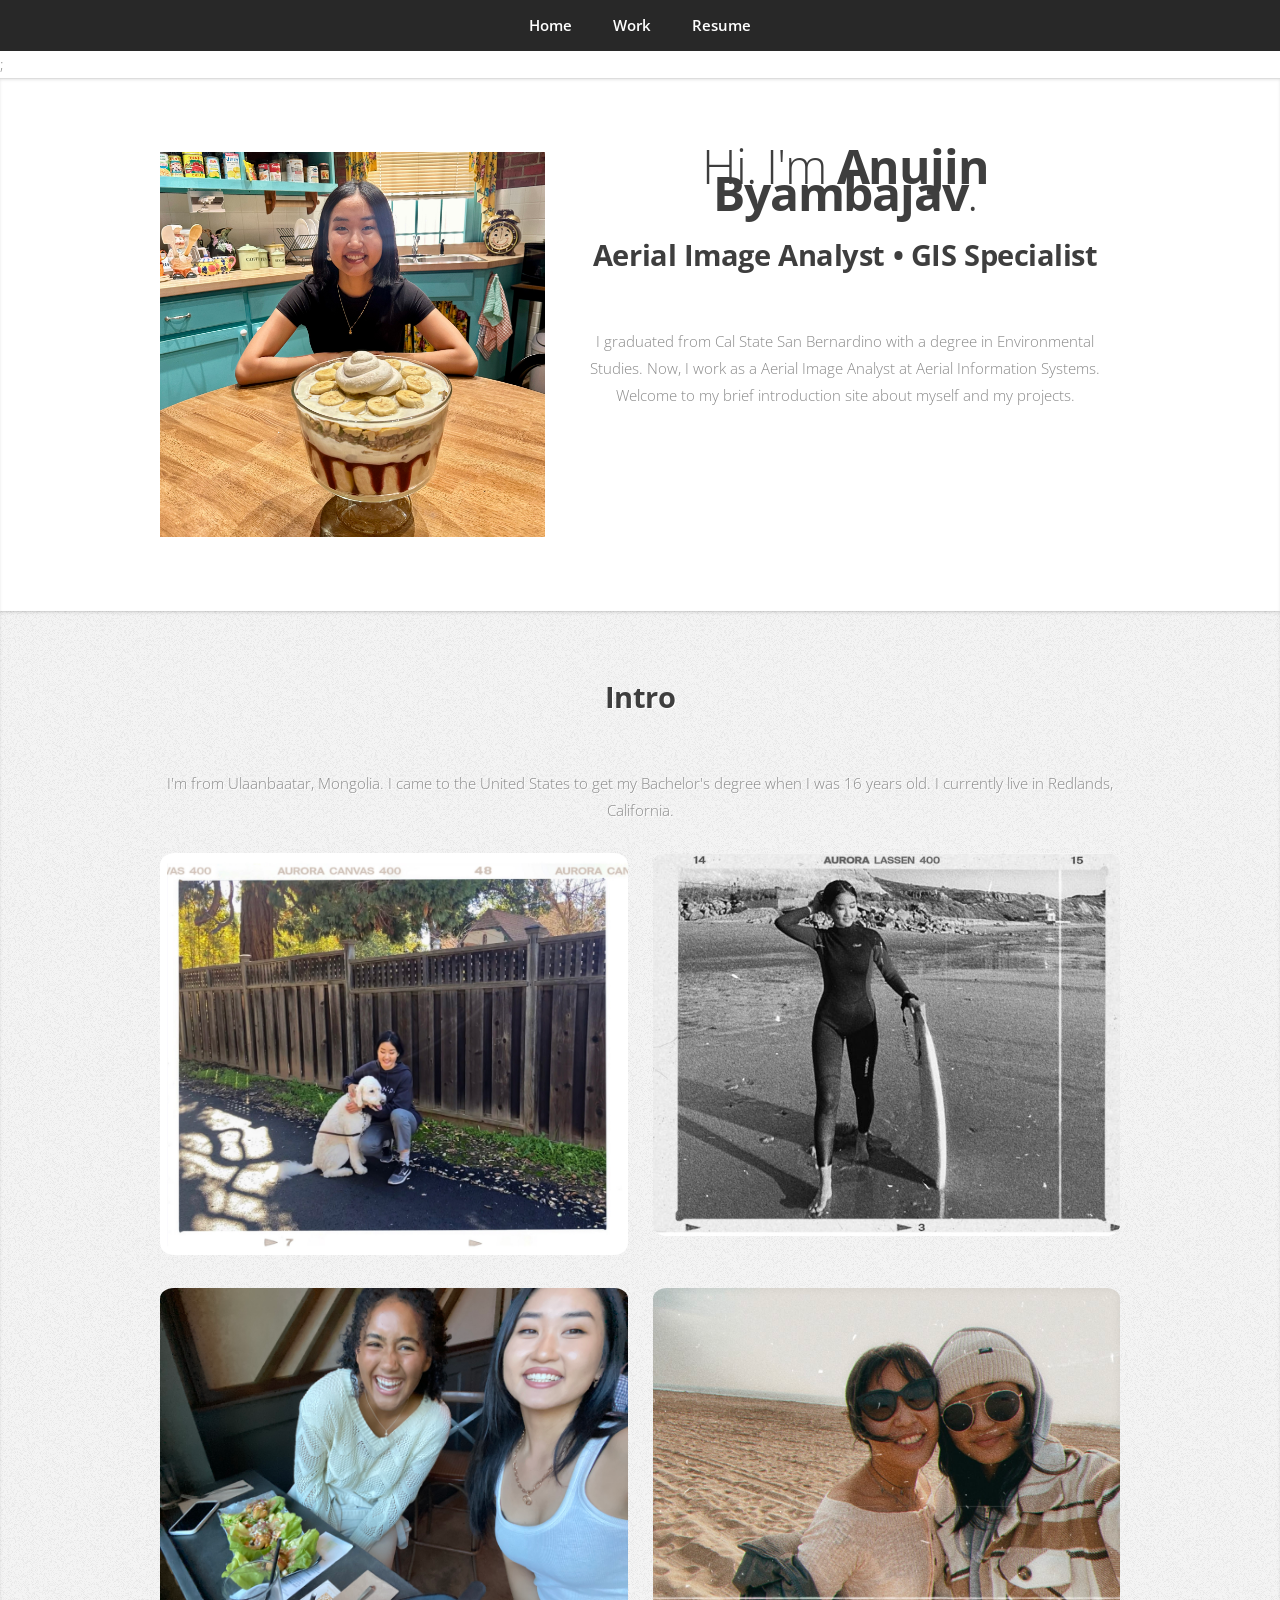
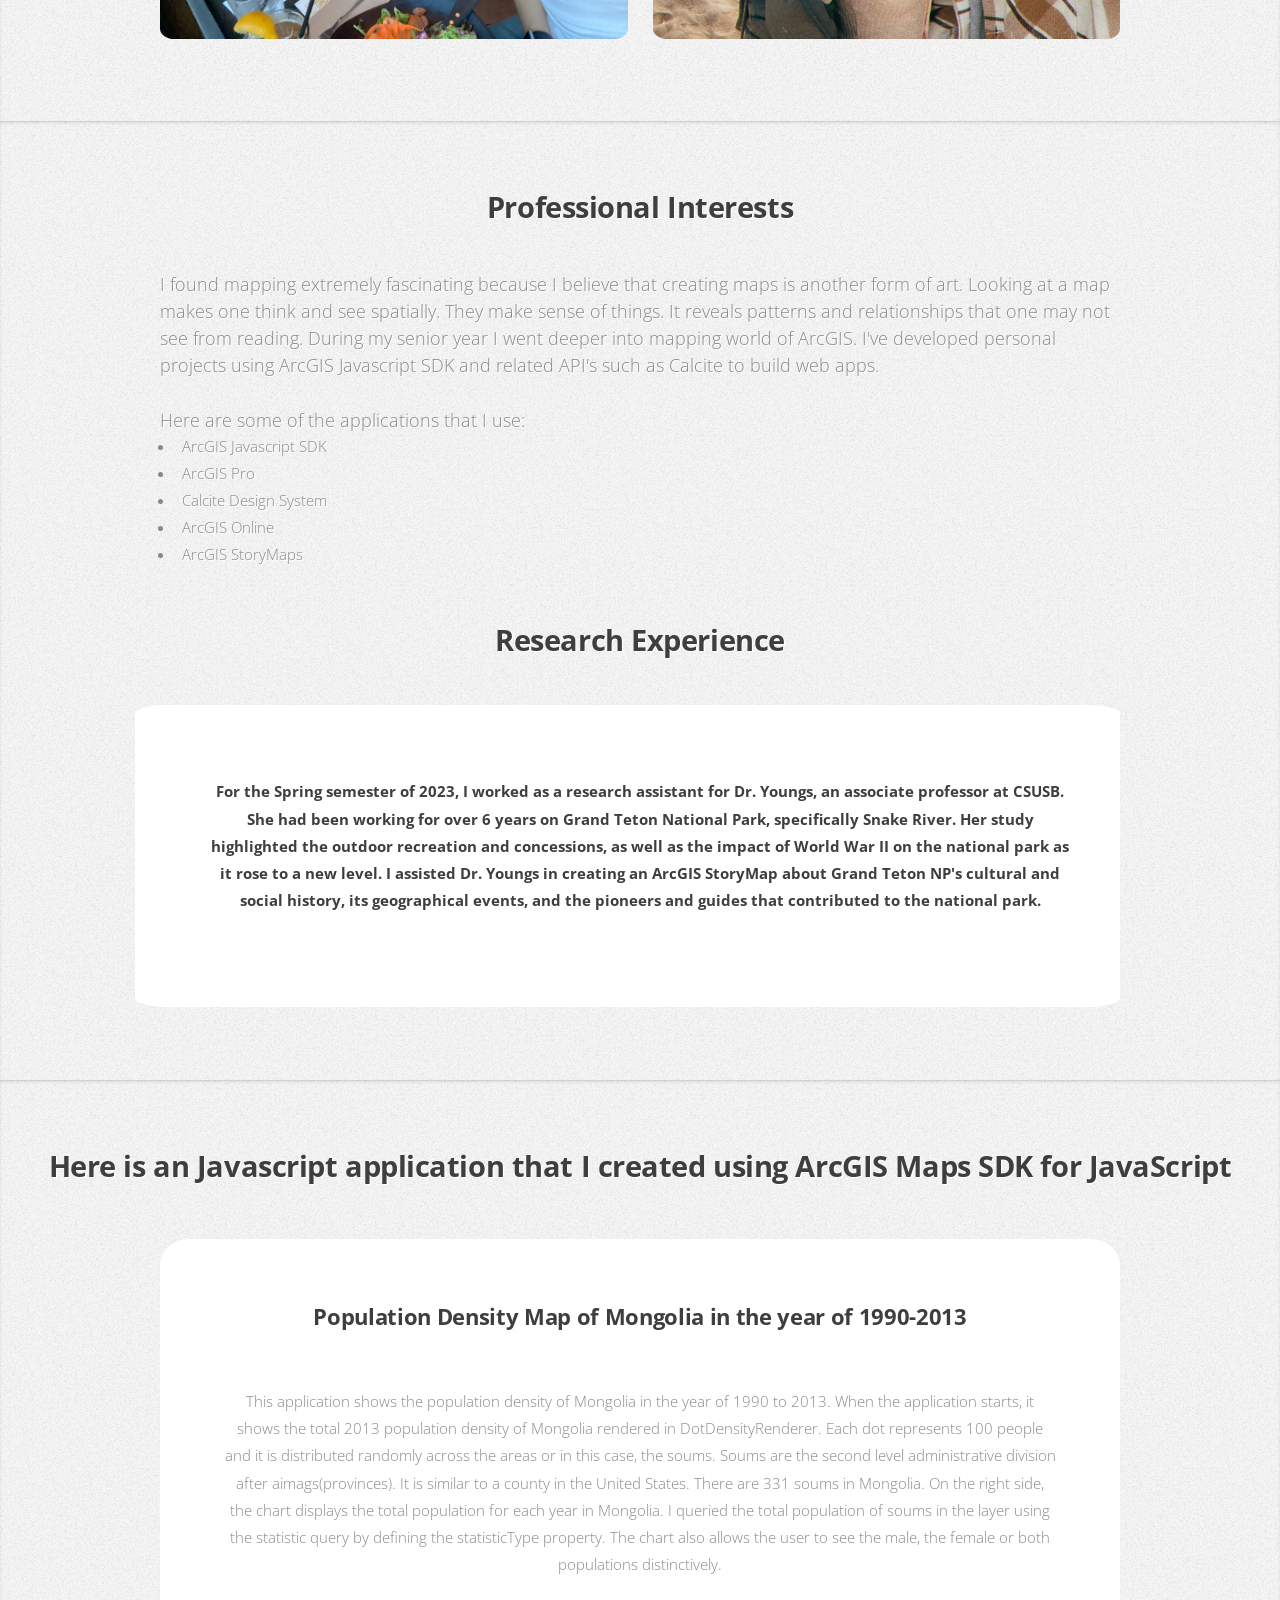
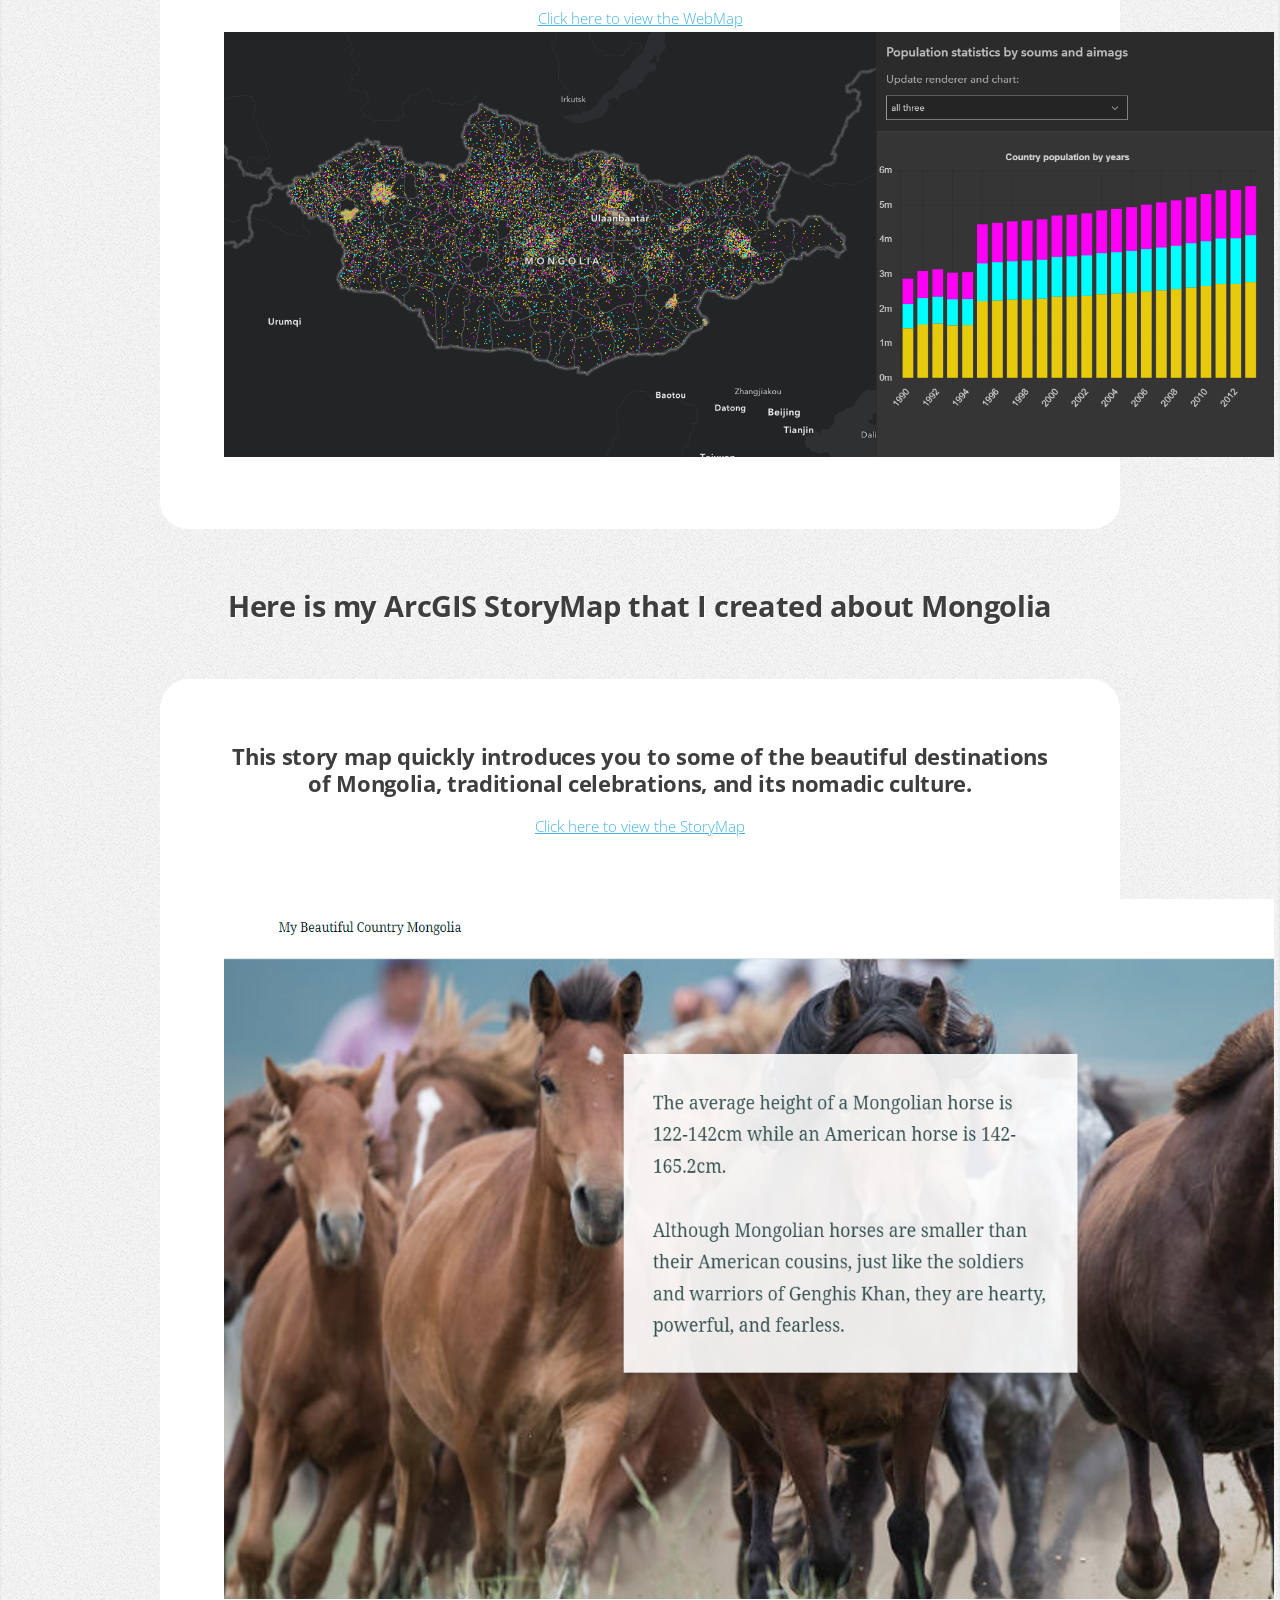
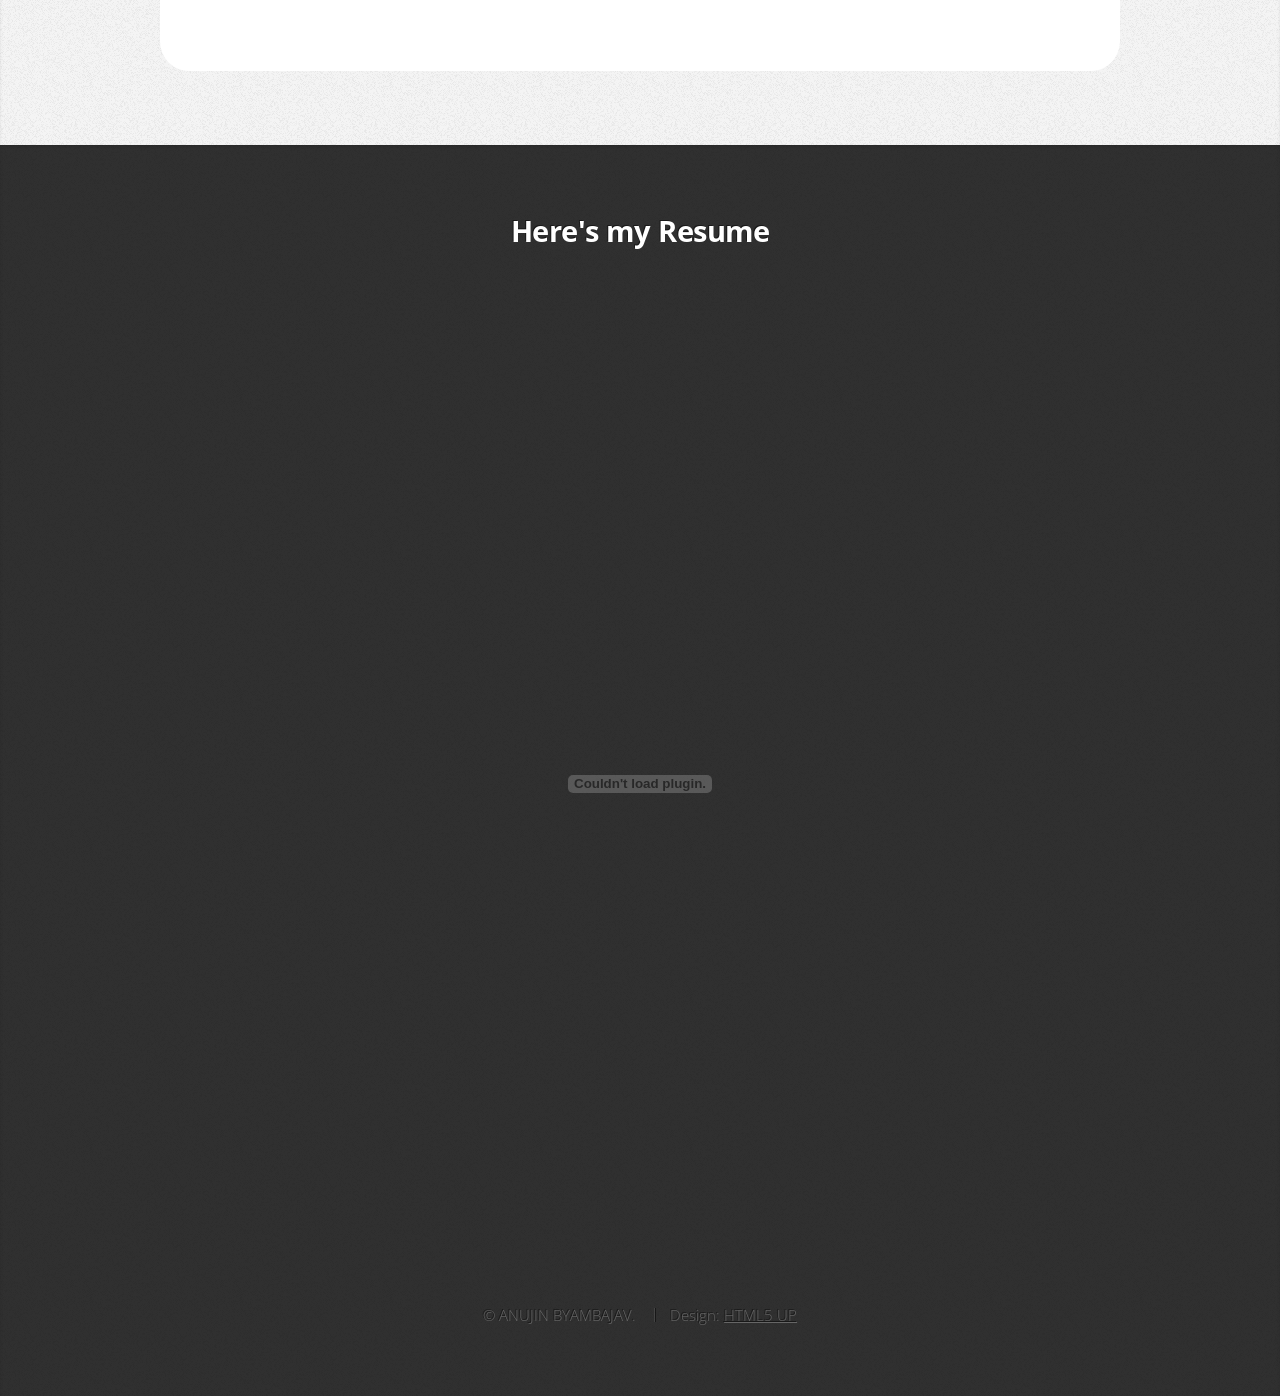
==== personal-page/index.html @ fc9f2162 "updated paragraph" ====
<!DOCTYPE html>
<!--
	Miniport by HTML5 UP
	html5up.net | @ajlkn
	Free for personal and commercial use under the CCA 3.0 license (html5up.net/license)
-->
<html>
  <head>
    <title>Anujin Byambajav</title>
    <meta charset="utf-8" />
    <meta
      name="viewport"
      content="width=device-width, initial-scale=1, user-scalable=no"
    />
    <link rel="stylesheet" href="assets/css/cssanimation.css" />
    ;
    <link rel="stylesheet" href="assets/css/main.css" />
  </head>
  <body class="is-preload">
    <!-- Nav -->
    <nav id="nav">
      <ul class="container">
        <li><a href="#home">Home</a></li>
        <li><a href="#work">Work</a></li>
        <li><a href="#resume">Resume</a></li>
      </ul>
    </nav>

    <!-- Home -->
    <article id="home" class="wrapper style1">
      <div class="container">
        <div class="row">
          <div class="col-4 col-5-large col-12-medium">
            <span class="image fit"
              ><img src="anu-images/anu.jpg" alt=""
            /></span>
          </div>
          <div class="col-8 col-7-large col-12-medium">
            <header>
              <h1>Hi. I'm <strong>Anujin Byambajav</strong>.</h1>
              <h2>Aerial Image Analyst • GIS Specialist</h2>
            </header>
            <p>
              I graduated from Cal State San Bernardino with a degree in Environmental Studies. 
              Now, I work as a Aerial Image Analyst at Aerial Information Systems. 
              Welcome to my brief introduction site about myself and my projects.
            </p>
            <!-- <a href="#about" class="button large scrolly"
              >Learn more about me</a
            > -->
          </div>
        </div>
      </div>
    </article>

    <article id="intro" class="wrapper style3">
      <div class="container">
        <header>
          <h2>Intro</h2>
        </header>
        <p>
          I'm from Ulaanbaatar, Mongolia. I came to the
          United States to get my Bachelor's degree when I was 16 years old. I
          currently live in Redlands, California.
        </p>
        <div class="row">
          <div class="col-6 col-12-medium col-12-small">
            <img class="intro-images" src="anu-images/image5.JPG" alt="" />
          </div>
          <div class="col-6 col-12-medium col-12-small">
            <img class="intro-images" src="anu-images/image4.JPG" alt="" />
          </div>
          <div class="col-6 col-12-medium col-12-small">
            <img class="intro-images" src="anu-images/image3.jpg" alt="" />
          </div>
          <div class="col-6 col-12-medium col-12-small">
            <img class="intro-images" src="anu-images/image6.JPG" alt="" />
          </div>
        </div>
      </div>
    </article>

    <article id="professional" class="wrapper style3">
      <div class="container">
        <header>
          <h2>Professional Interests</h2>
          <br />
          <p class="leftalign">
            I found mapping extremely fascinating because I believe that
            creating maps is another form of art. Looking at a map makes one
            think and see spatially. They make sense of things. It reveals
            patterns and relationships that one may not see from reading. During
            my senior year I went deeper into mapping world of ArcGIS. I've
            developed personal projects using ArcGIS Javascript SDK and related
            API's such as Calcite to build web apps.
          </p>
          <br />
          <p class="leftalign">Here are some of the applications that I use:</p>
          <ul class="leftalign">
            <li>ArcGIS Javascript SDK</li>
            <li>ArcGIS Pro</li>
            <li>Calcite Design System</li>
            <li>ArcGIS Online</li>
            <li>ArcGIS StoryMaps</li>
          </ul>
        </header>
      </div>

      <div class="container smaller-container">
        <h2>Research Experience</h2>
        <br /><br />
        <div class="experience row">
          <h6 class="centered bottom-margin"> 
            
          For the Spring semester of 2023, I worked as a research assistant for Dr. Youngs, 
an associate professor at CSUSB. She had been working for over 6 years on Grand Teton National Park, 
specifically Snake River. Her study highlighted the outdoor recreation and concessions, 
as well as the impact of World War II on the national park as it rose to a new level. 
I assisted Dr. Youngs in creating an ArcGIS StoryMap about Grand Teton NP's cultural and social history, 
its geographical events, and the pioneers and guides that contributed to the national park.
          </h6>
          
        </div>
      </div>
    </article>

    <!-- Portfolio -->
    <article id="work" class="wrapper style3">
      <header>
        <h2>Here is an Javascript application that I created using ArcGIS Maps SDK for JavaScript</h2>
      </header>
      <div class="container experience bottom-margin">
          <h3>Population Density Map of Mongolia in the year of 1990-2013</h3>
        <div class="row">
          <div class="col-12">
            <p class="centered bottom-margin"></p>
            This application shows the population density of Mongolia in the year of 1990 to 2013. 
            When the application starts, it shows the total 2013 population density of Mongolia rendered in DotDensityRenderer.
            Each dot represents 100 people and it is distributed randomly across the areas or in this case, the soums. Soums are 
            the second level administrative division after aimags(provinces). It is similar to a county in the United States.  
            There are 331 soums in Mongolia. On the right side, the chart displays the total population for each year in Mongolia. 
            I queried the total population of soums in the layer using the statistic query by defining the statisticType property.
            The chart also allows the user to see the male, the female or both populations distinctively. 
            <br></br>
            <A HREF="https://anujin-byambajav.github.io/live-apps/arcgis-js-api-apps/mongolia-population/index.html">
              Click here to view the WebMap</A>
            <a href="https://anujin-byambajav.github.io/live-apps/arcgis-js-api-apps/mongolia-population/index.html">
              <img src="anu-images/webmap.png" style="width:1050px; height:auto;"></a>
          </div>
        </div>
      </div>
      <header>
        <h2>Here is my ArcGIS StoryMap that I created about Mongolia</h2>
      </header>
      <div class="container experience bottom-margin">
        <header>
          <h3>This story map quickly introduces you to some of the beautiful destinations of Mongolia,
            traditional celebrations, and its nomadic culture. 
          </h3>
          <A HREF="https://storymaps.arcgis.com/stories/eb028c0ec662409aae98a8e57da057ee">
            Click here to view the StoryMap</A>
        </header>
        <a href="https://storymaps.arcgis.com/stories/eb028c0ec662409aae98a8e57da057ee"><img src="anu-images/storymap.png" style="width:1050px;height:700px;"></a>
        </div>
      </div>
    </article>

    <!-- Contact -->
    <article id="resume" class="wrapper style4">
      <div class="container medium">
        <header>
          <h2>Here's my Resume</h2>
        </header>
        <div class="row">
          <div class="col-12">
            <div id="resumeDocument">
              <script src="assets/js/pdfobject.js"></script>
              <script>
                PDFObject.embed("assets/resume.pdf", "#resumeDocument");
              </script>
            </div>
            <a href="assets/resume.pdf" type="application/pdf"></a>
          </div>

        </div>
        <footer>
          <ul id="copyright">
            <li>&copy; ANUJIN BYAMBAJAV.</li>
            <li>Design: <a href="http://html5up.net">HTML5 UP</a></li>
          </ul>
        </footer>
      </div>
    </article>

    <!-- Scripts -->
    <script type="text/javascript" src="assets/js/scrolly.js"></script>
    <script src="assets/js/jquery.min.js"></script>
    <script src="assets/js/jquery.scrolly.min.js"></script>
    <script src="assets/js/browser.min.js"></script>
    <script src="assets/js/breakpoints.min.js"></script>
    <script src="assets/js/util.js"></script>
    <script src="assets/js/main.js"></script>
  </body>
</html>
---- personal-page/assets/css/cssanimation.css ----
/**
 * cssanimation.css
 * Current Version: 1.0.3
 * https://www.cssanimatio.io
 * Created and maintained by: Pavel
 * Find me at: https://www.linkedin.com/in/yesiamrocks/
 * Email: hello@cssanimation.io
 * Github: https://github.com/yesiamrocks/cssanimation.io
 * Title: A CSS Animation Library for Developers and Ninjas
 * Copyright (c) 2017 Pavel
 * License: cssanimation.io is licensed under the MIT license
 **/
.cssanimation, .cssanimation span {
    animation-duration: 1s;
    animation-fill-mode: both;
}

.cssanimation span { display: inline-block }
.infinite { animation-iteration-count: infinite !important }

/*************************************************************
Striking
**************************************************************/
.hu__hu__ { animation: hu__hu__ infinite 2s ease-in-out }
@keyframes hu__hu__ {
    50% { transform: translateY(30px) }
}

.leSnake span { animation: leSnake 1.5s ease-in-out; animation-iteration-count: infinite }
@keyframes leSnake {
    from, to { transform: translateY(0px) }
    50% { transform: translateY(30px) }
}

.lePeek span { animation-name: lePeek }
@keyframes lePeek {
    25% {  transform: rotateX(30deg) translateY(10px) rotate(-13deg); }
    50% { transform: translateY(-22px) rotate(3deg) scale(1.1);  }
}

.effect3d { animation-name: effect3d }
@keyframes effect3d {
    to {
        text-shadow: 0 1px 0 #ccc, 0 2px 0 #c9c9c9, 0 3px 0 #bbb, 0 4px 0 #b9b9b9, 0 5px 0 #aaa, 0 6px 1px rgba(0, 0, 0, .1), 0 0 5px rgba(0, 0, 0, .1), 0 1px 3px rgba(0, 0, 0, .3), 0 3px 5px rgba(0, 0, 0, .2), 0 5px 10px rgba(0, 0, 0, .25), 0 10px 10px rgba(0, 0, 0, .2), 0 20px 20px rgba(0, 0, 0, .15)
    }
}

.leRainDrop span { animation-name: leRainDrop; animation-iteration-count: infinite; }
@keyframes leRainDrop {
    0%, 25%, 55%, 75%, 87%, 97%, 100% { transform: scaleX(1.0) }
    26%, 56%, 76% { transform: scaleX(1.3) scaleY(0.8) }
    31%, 61%, 81% { transform: scaleX(0.8) scaleY(1.2) }
    76%, 88% { transform: scaleX(1.2) }
    98% { transform: scaleX(1.1) }
}

.pepe { animation-name: pepe; animation-iteration-count: infinite }
@keyframes pepe {
    from, 33%, 66%, to { transform: rotate(4deg) }
    16%, 50%, 83% { transform: rotate(-4deg) }
}

.leWaterWave span { animation: leWaterWave .2s linear infinite }
@keyframes leWaterWave {
    50% { transform: skewY(1deg) skewX(-1deg) scale(1.06) }
}

.lightning { animation-name: lightning }
@keyframes lightning {
    from, 50%, to { opacity: 1 }
    25%, 75% { opacity: 0 }
}

.leJoltZoom span { animation-name: leJoltZoom }
@keyframes leJoltZoom {
    10% { font-size: 140% }
    40% { font-size: 80% }
    100% { font-size: 100% }
}

.typing {
    width: 473px;
    overflow: hidden;
    white-space: nowrap;
    border-right: 2px solid #7E2EA0;
    animation: typing 2s steps(12, end), cursor .2s steps(12, end) infinite;
}
@keyframes typing {
    from { width: 0 }
}
@keyframes cursor {
    50% { border-color: transparent }
}

.electricity { animation-name: electricity; animation-iteration-count: infinite }
@keyframes electricity {
    from, 37%, 67%, 85%, 93% { transform: translateY(30px) }
    4%, 64%, 88% { transform: translateY(10px) }
    8%, 24%, 32%, 44% { transform: translateY(5px) }
    12%, 52%, 60%, 20% { transform: translateY(10px) }
    16%, 40% { transform: translateY(5px) }
    28%, 56% { transform: translateY(10px) }
    48%, 72%, 80%, 96% { transform: translateY(30px) }
    76%, to { transform: translateY(40px) }
}

.wipe {
    width: 473px;
    overflow: hidden;
    margin: 0 auto;
    display: inline-flex;
    animation-name: wipe;
}
@keyframes wipe {
    to { width: 0 }
}

.open {
    width: 473px;
    margin: 0 auto;
    overflow: hidden;
    display: inline-flex;
    animation-name: open;
}
@keyframes open {
    from { width: 0 }
}

.leMagnify span { animation-name: leMagnify }
@keyframes leMagnify {
    50% {
        transform: scale(1.8);
        letter-spacing: 26px
    }
}

.leBeat span { animation-name: leBeat; }
@keyframes leBeat {
    14%, 42% { transform: scale(1.3) }
    28%, 70% { transform: scale(1) }
}

/*************************************************************
Letter Fade in
**************************************************************/
.leFadeIn span { animation-name: leFadeIn }
@keyframes leFadeIn {
    from { opacity: 0 }
    to { opacity: 1 }
}

.leFadeInLeft span { animation-name: leFadeInLeft }
@keyframes leFadeInLeft {
    from {
        opacity: 0;
        transform: translateX(-60px);
    }
    to { opacity: 1 }
}

.leFadeInRight span { animation-name: leFadeInRight }
@keyframes leFadeInRight {
    from {
        opacity: 0;
        transform: translateX(60px);
    }
    to { opacity: 1 }
}

.leFadeInTop span { animation-name: leFadeInTop }
@keyframes leFadeInTop {
    from {
        opacity: 0;
        transform: translateY(-100%);
    }
    to { opacity: 1 }
}

.leFadeInBottom span { animation-name: leFadeInBottom }
@keyframes leFadeInBottom {
    from {
        opacity: 0;
        transform: translateY(100%);
    }
    to { opacity: 1 }
}

/************************************************************
Letter Fade Out
*************************************************************/
.leFadeOut span { animation-name: leFadeOut }
@keyframes leFadeOut {
    to { opacity: 0 }
}

.leFadeOutLeft span { animation-name: leFadeOutLeft }
@keyframes leFadeOutLeft {
    from { opacity: 1 }
    to {
        opacity: 0;
        transform: translateX(-60px);
    }
}

.leFadeOutRight span { animation-name: leFadeOutRight }
@keyframes leFadeOutRight {
    from { opacity: 1 }
    to {
        opacity: 0;
        transform: translateX(60px);
    }
}

.leFadeOutTop span { animation-name: leFadeOutTop }
@keyframes leFadeOutTop {
    from { opacity: 1 }
    to {
        opacity: 0;
        transform: translateY(-100%);
    }
}

.leFadeOutBottom span { animation-name: leFadeOutBottom }
@keyframes leFadeOutBottom {
    from { opacity: 1 }
    to {
        opacity: 0;
        transform: translateY(100%);
    }
}

/*************************************************************
Moving Back
**************************************************************/
.leMovingBackFromRight span { animation-name: leMovingBackFromRight; transform-origin: bottom }
@keyframes leMovingBackFromRight {
    40% { transform: rotate(45deg) }
    100% {
        transform: rotate(0deg);
        animation-timing-function: cubic-bezier(0,.9,.7,1.45)
    }
}

.leMovingBackFromLeft span { animation-name: leMovingBackFromLeft; transform-origin: bottom }
@keyframes leMovingBackFromLeft {
    40% { transform: rotate(-45deg) }
    100% {
        transform: rotate(0deg);
        animation-timing-function: cubic-bezier(0,.9,.7,1.45)
    }
}

/*************************************************************
Kick out
**************************************************************/
.leKickOutBehind span { animation-name: leKickOutFront; transform-origin: top }
@keyframes leKickOutFront {
    40% { transform: rotate(45deg) }
    100% {
        transform: rotate(0deg);
        animation-timing-function: cubic-bezier(0,.9,.7,1.45)
    }
}

.leKickOutFront span { animation-name: leKickOutBehind; transform-origin: top }
@keyframes leKickOutBehind {
    40% { transform: rotate(-45deg) }
    100% {
        transform: rotate(0deg);
        animation-timing-function: cubic-bezier(0,.9,.7,1.45)
    }
}

/************************************************************
Letter Skate
*************************************************************/
.leSkateX span { animation-name: leScaleX; animation-iteration-count: infinite }
@keyframes leScaleX {
    50% { transform: scaleX(0.4) }
}

.leSkateY span { animation-name: leSkateY; animation-iteration-count: infinite }
@keyframes leSkateY {
    50% { transform: scaleY(0.4) }
}

.leSkateXY span { animation-name: leSkateXY; animation-iteration-count: infinite; animation-duration: 1.5s; }
@keyframes leSkateXY {
    25% { transform: scale3d(1, 0.4, 0) }
    50% { transform: scale3d(0.4, 0.4, 1) }
    75% { transform: scale3d(0.4, 1, 1) }
}

/************************************************************
Letter Scale
*************************************************************/
.leScaleXIn span { animation-name: leScaleXIn }
@keyframes leScaleXIn {
    from {
        transform: perspective(400px) rotateX(90deg);
        opacity: 0;
    }
    50% { opacity: 1 }
}

.leScaleXOut span { animation-name: leScaleXOut }
@keyframes leScaleXOut {
    to {
        transform: perspective(400px) rotateX(90deg);
        opacity: 0;
    }
    from { opacity: 1 }
}

.leScaleYIn span { animation-name: leScaleYIn }
@keyframes leScaleYIn {
    from {
        transform: perspective(400px) rotateY(90deg);
        opacity: 0;
    }
    50% { opacity: 1 }
}

.leScaleYOut span { animation-name: leScaleYOut }
@keyframes leScaleYOut {
    to {
        transform: perspective(400px) rotateY(90deg);
        opacity: 0;
    }
    from { opacity: 1 }
}

/*************************************************************
Letter Jump
**************************************************************/
.leJump span { animation-name: leJump; animation-iteration-count: infinite }
@keyframes leJump {
    to { transform: translateY(-20px) }
}

/*************************************************************
Letter Fly
**************************************************************/
.leAboundTop span { animation-name: leAboundTop }
@keyframes leAboundTop {
    50% {
        transform: translateY(-100px);
        animation-timing-function: ease-in;
    }
}

.leAboundBottom span { animation-name: leAboundBottom }
@keyframes leAboundBottom {
    50% {
        transform: translateY(100px);
        animation-timing-function: ease-in;
    }
}

.leAboundLeft span { animation-name: leAboundLeft }
@keyframes leAboundLeft {
    50% {
        transform: translateX(-100px);
        animation-timing-function: ease-in
    }
}

.leAboundRight span { animation-name: leAboundRight }
@keyframes leAboundRight {
    50% {
        transform: translateX(100px);
        animation-timing-function: ease-in
    }
}

/*************************************************************
Letter Fly In
**************************************************************/
.leFlyInTop span { animation-name: leFlyInTop }
@keyframes leFlyInTop {
    0% {
        transform: translate(0px, -80px);
        opacity: 0
    }
    50% {
        transform: translate(10px, 50px);
        animation-timing-function: ease-in-out
    }
}

.leFlyInLeft span { animation-name: leFlyInLeft; animation-timing-function: ease-in-out }
@keyframes leFlyInLeft {
    0% {
        transform: translate(-40px, 0px);
        opacity: 0;
    }
    50% { transform: translate(40px, 0px) }
}

.leFlyInRight span { animation-name: leFlyInRight; animation-timing-function: ease-in-out }
@keyframes leFlyInRight {
    0% {
        transform: translate(40px, 0px);
        opacity: 0;
    }
    50% { transform: translate(-40px, 0px) }
}

.leFlyInBottom span { animation-name: leFlyInBottom }
@keyframes leFlyInBottom {
    0% {
        transform: translate(0px, 80px);
        opacity: 0
    }
    50% {
        transform: translate(10px, -50px);
        animation-timing-function: ease-in-out
    }
}

/*************************************************************
Letter Fly Out
**************************************************************/
.leFlyOutTop span { animation-name: leFlyOutTop }
@keyframes leFlyOutTop {
    50% { transform: translate(0px, 50px) }
    to {
        transform: translate(0px, -100px);
        opacity: 0;
    }
}

.leFlyOutLeft span { animation-name: leFlyOutLeft; animation-timing-function: ease-in-out }
@keyframes leFlyOutLeft {
    50% { transform: translate(40px, 0px) }
    to {
        transform: translate(-100px, 0px);
        opacity: 0;
    }
}

.leFlyOutRight span { animation-name: leFlyOutRight; animation-timing-function: ease-in-out }
@keyframes leFlyOutRight {
    50% { transform: translate(-40px, 0px) }
    to {
        transform: translate(100px, 0px);
        opacity: 0;
    }
}

.leFlyOutBottom span { animation-name: leFlyOutBottom }
@keyframes leFlyOutBottom {
    50% { transform: translate(0px, -40px) }
    to {
        transform: translate(0px, 100px);
        opacity: 0;
    }
}

/*************************************************************
Letter Door Open & Close
**************************************************************/
.leDoorCloseLeft span { animation-name: leDoorCloseLeft }
@keyframes leDoorCloseLeft {
    from, to {
        transform: perspective(400px);
        transform-origin: left
    }
    from {
        transform: rotateY(90deg);
        opacity: 0;
    }
    to { opacity: 1 }
}

.leDoorOpenRight span { animation-name: leDoorOpenRight }
@keyframes leDoorOpenRight {
    from, to {
        transform: perspective(400px);
        transform-origin: left
    }
    to {
        transform: rotateY(90deg);
        opacity: 0
    }
}

.leDoorCloseRight span { animation-name: leDoorCloseRight }
@keyframes leDoorCloseRight {
    from, to {
        transform: perspective(400px);
        transform-origin: right
    }
    from {
        transform: rotateY(-90deg);
        opacity: 0
    }
    to { opacity: 1 }
}

.leDoorOpenLeft span { animation-name: leDoorOpenLeft }
@keyframes leDoorOpenLeft {
    from, to {
        transform: perspective(400px);
        transform-origin: right
    }
    to {
        transform: rotateY(-90deg);
        opacity: 0
    }
}

/*************************************************************
Letter Hang And Drop
**************************************************************/
.leHangAndDropLeft span { animation-name: leHangAndDropLeft }
@keyframes leHangAndDropLeft {
    from { transform-origin: left }
    50% {
        transform: rotate(100deg);
        transform-origin: left
    }
    60% {
        transform: rotate(90deg);
        transform-origin: left
    }
    to {
        transform: translateY(800px) rotate(70deg);
        transform-origin: left
    }
}

.leHangAndDropRight span { animation-name: leHangAndDropRight }
@keyframes leHangAndDropRight {
    from { transform-origin: right }
    50% {
        transform: rotate(-100deg);
        transform-origin: right;
    }
    60% {
        transform: rotate(-90deg);
        transform-origin: right;
    }
    to {
        transform: translateY(800px) rotate(-70deg);
        transform-origin: right;
    }
}

/*************************************************************
Letter Shake
**************************************************************/
.leRencontre span { animation: leRencontre .4s; animation-iteration-count: infinite }
@keyframes leRencontre {
    0%, 33%, 100% {
        transform-origin: bottom;
        animation-timing-function: cubic-bezier(.17,.67,.79,1.83)
    }
    33% { transform: translateY(-2px) rotate(-3deg) }
    66% { transform: translateY(2px) rotate(3deg) }
}

.lePulseShake span { animation-name: lePulseShake; animation-iteration-count: infinite }
@keyframes lePulseShake {
    90% { transform: scale(1) }
    92% { transform: scale(1.2) }
    96% { transform: scale(1, 1) }
    98% { transform: scale(1.1) }
}

.leHorizontalShake span { animation-name: leHorizontalShake; animation-iteration-count: infinite }
@keyframes leHorizontalShake {
    3%, 12%, 21%, 30%, 39%, 48%, 57%, 65%, 74%, 3%, 92% { transform: translateX(5px) }
    6%, 15%, 24%, 33%, 42%, 51%, 60%, 68%, 77%, 86%, 95% { transform: translateX(3px) }
    9%, 18%, 27%, 36%, 45%, 54%, 63%, 71%, 80%, 89%, 98% { transform: translateX(-5px) }
}

.leVerticalShake span { animation-name: leVerticalShake; animation-iteration-count: infinite }
@keyframes leVerticalShake {
    3%, 12%, 21%, 30%, 39%, 48%, 57%, 65%, 74%, 83%, 92% { transform: translateY(5px) }
    6%, 15%, 24%, 33%, 42%, 51%, 60%, 68%, 77%, 86%, 95% { transform: translateY(3px) }
    9%, 18%, 27%, 36%, 45%, 54%, 63%, 71%, 80%, 89%, 98% { transform: translateY(-5px) }
}

.leMadMax span { animation-name: leMadMax; animation-iteration-count: infinite }
@keyframes leMadMax {
    3%, 12%, 21%, 30%, 39%, 48%, 57%, 65%, 74%, 83%, 92% { transform: translateY(5px) scale(1.1) }
    6%, 15%, 24%, 33%, 42%, 51%, 60%, 68%, 77%, 86%, 95% { transform: translateY(3px) scale(.8) }
    9%, 18%, 27%, 36%, 45%, 54%, 63%, 71%, 80%, 89%, 98% { transform: translateY(-5px) scale(1.1) }
}

.leHorizontalTremble span { animation-name: leHorizontalTremble; animation-iteration-count: infinite }
@keyframes leHorizontalTremble {
    3%, 21%, 39%, 57%, 74%, 92% { transform: translateX(5px) }
    6%, 24%, 42%, 60%, 77%, 95% { transform: translateX(3px) }
    9%, 27%, 45%, 63%, 80%, 98% { transform: translateX(-5px) }
}

.leVerticalTremble span { animation-name: leVerticalTremble; animation-iteration-count: infinite }
@keyframes leVerticalTremble {
    3%, 21%, 39%, 57%, 74%, 92% { transform: translateY(5px) }
    6%, 24%, 42%, 60%, 77%, 95% { transform: translateY(3px) }
    9%, 27%, 45%, 63%, 80%, 98% { transform: translateY(-5px) }
}

.leCrazyCool span { animation-name: leCrazyCool; animation-iteration-count: infinite }
@keyframes leCrazyCool {
    3%, 21%, 39%, 57%, 74%, 92% { transform: translateY(5px) scale(1.1) }
    6%, 24%, 42%, 60%, 77%, 95% { transform: translateY(3px) scale(.8) }
    9%, 27%, 45%, 63%, 80%, 98% { transform: translateY(-5px) scale(1.1) }
}

.leVibration span { animation: leVibration .1s linear infinite }
@keyframes leVibration {
    50% { transform: skewY(1deg) skewX(-1deg) scale(1.06) }
}

/*************************************************************
Letter Push Release
**************************************************************/
.lePushReleaseFrom span { animation-name: lePushReleaseFrom }
@keyframes lePushReleaseFrom {
    from {
        transform: scale(3, 3);
        opacity: 0;
    }
    50% { transform: scale(.5, .5) }
}

.lePushReleaseFromLeft span { animation-name: lePushReleaseFromLeft }
@keyframes lePushReleaseFromLeft {
    from {
        transform: translateX(-100%);
        opacity: 0
    }
    30% { transform: translateX(100px) }
}

.lePushReleaseFromTop span { animation-name: lePushReleaseFromTop }
@keyframes lePushReleaseFromTop {
    from {
        transform: translateY(-100%);
        opacity: 0;
    }
    30% { transform: translateY(100px) }
}

.lePushReleaseFromBottom span { animation-name: lePushReleaseFromBottom }
@keyframes lePushReleaseFromBottom {
    from {
        transform: translateY(100%);
        opacity: 0;
    }
    30% { transform: translateY(-100px) }
}

.lePushReleaseTo span { animation-name: lePushReleaseTo }
@keyframes lePushReleaseTo {
    30% { transform: scale(.5, .5) }
    to {
        transform: scale(5, 5);
        opacity: 0;
    }
}

.lePushReleaseToTop span { animation-name: lePushReleaseToTop }
@keyframes lePushReleaseToTop {
    30% { transform: translateY(100px) }
    to {
        transform: translateY(-100%);
        opacity: 0
    }
}

.lePushReleaseToBottom span { animation-name: lePushReleaseToBottom }
@keyframes lePushReleaseToBottom {
    30% { transform: translateY(-100px) }
    to {
        transform: translateY(100%);
        opacity: 0
    }
}

/*************************************************************
Letter Flip
**************************************************************/
.leFlipInTop span { animation-name: leFlipInTop }
@keyframes leFlipInTop {
    from {
        transform: perspective(600px);
        opacity: 0
    }
    30% {
        transform: perspective(600px) rotateX(180deg);
        transform-origin: 0 0;
        animation-timing-function: ease-out;
    }
    to { transform: perspective(600px) }
}

.leFlipOutTop span { animation-name: leFlipOutTop }
@keyframes leFlipOutTop {
    to {
        transform: perspective(600px);
        opacity: 0
    }
    70% {
        transform: perspective(600px) rotateX(180deg);
        transform-origin: 0 0;
        animation-timing-function: ease-out;
    }
    to { transform: perspective(600px) }
}

.leFlipInBottom span { animation-name: leFlipInBottom }
@keyframes leFlipInBottom {
    from {
        transform: perspective(600px);
        opacity: 0
    }
    30% {
        transform: perspective(600px) rotateX(180deg);
        transform-origin: bottom;
        animation-timing-function: ease-out;
    }
    to { transform: perspective(600px) }
}

.leFlipOutBottom span { animation-name: leFlipOutBottom }
@keyframes leFlipOutBottom {
    to {
        transform: perspective(600px);
        opacity: 0
    }
    70% {
        transform: perspective(600px) rotateX(180deg);
        transform-origin: bottom;
        animation-timing-function: ease-out;
    }
    to { transform: perspective(600px) }
}

/*************************************************************
Letter Elevate
**************************************************************/
.leElevateLeft span { animation-name: leElevateLeft }
@keyframes leElevateLeft {
    from {
        transform: translateY(100%) rotate(-20deg);
        transform-origin: right;
        opacity: 0;
    }
    40% {
        transform: rotate(20deg);
        transform-origin: right;
    }
    65% {
        transform: rotate(0deg);
        transform-origin: right;
    }
}

.leElevateRight span { animation-name: leElevateRight }
@keyframes leElevateRight {
    from {
        transform: translateY(100%) rotate(20deg);
        transform-origin: left;
        opacity: 0;
    }
    40% {
        transform: rotate(-20deg);
        transform-origin: left;
    }
    65% {
        transform: rotate(0deg);
        transform-origin: left;
    }
}

/*************************************************************
Letter Roll From
**************************************************************/
.leRollFromLeft span { animation-name: leRollFromLeft }
@keyframes leRollFromLeft {
    from {
        transform: translateX(-60px) perspective(600px) rotateY(180deg);
        opacity: 0
    }
}

.leRollFromRight span { animation-name: leRollFromRight }
@keyframes leRollFromRight {
    from {
        transform: translateX(60px) perspective(600px) rotateY(-180deg);
        opacity: 0
    }
}

.leRollFromTop span { animation-name: leRollFromTop }
@keyframes leRollFromTop {
    from {
        transform: translateY(-60px) perspective(600px) rotateX(180deg);
        opacity: 0
    }
}

.leRollFromBottom span { animation-name: leRollFromBottom }
@keyframes leRollFromBottom {
    from {
        transform: translateY(60px) perspective(600px) rotateX(-180deg);
        opacity: 0
    }
}

/*************************************************************
Letter Roll To
**************************************************************/
.leRollToLeft span { animation-name: leRollToLeft }
@keyframes leRollToLeft {
    to {
        transform: translateX(-60px) perspective(600px) rotateY(180deg);
        opacity: 0
    }
}

.leRollToRight span { animation-name: leRollToRight }
@keyframes leRollToRight {
    to {
        transform: translateX(60px) perspective(600px) rotateY(-180deg);
        opacity: 0
    }
}

.leRollToTop span { animation-name: leRollToTop }
@keyframes leRollToTop {
    to {
        transform: translateY(-60px) perspective(600px) rotateX(180deg);
        opacity: 0
    }
}

.leRollToBottom span { animation-name: leRollToBottom }
@keyframes leRollToBottom {
    to {
        transform: translateY(60px) perspective(600px) rotateX(-180deg);
        opacity: 0
    }
}

/*************************************************************
Letter Rotate In skate
**************************************************************/
.leRotateSkateInRight span { animation-name: leRotateSkateInRight }
@keyframes leRotateSkateInRight {
    from {
        transform: scaleX(0.2) translateX(100px);
        opacity: 0;
    }
}

.leRotateSkateInLeft span { animation-name: leRotateSkateInLeft }
@keyframes leRotateSkateInLeft {
    from {
        transform: scaleX(0.2) translateX(-100px);
        opacity: 0;
    }
}

.leRotateSkateInTop span { animation-name: leRotateSkateInTop }
@keyframes leRotateSkateInTop {
    from {
        transform: scaleY(0.2) translateY(-100px);
        opacity: 0;
    }
}

.leRotateSkateInBottom span { animation-name: leRotateSkateInBottom }
@keyframes leRotateSkateInBottom {
    from {
        transform: scaleY(0.2) translateY(100px);
        opacity: 0;
    }
}

/*************************************************************
Letter Rotate Out skate
**************************************************************/
.leRotateSkateOutRight span { animation-name: leRotateSkateOutRight }
@keyframes leRotateSkateOutRight {
    to {
        transform: scaleX(0.2) translateX(100px);
        opacity: 0;
    }
}

.leRotateSkateOutLeft span { animation-name: leRotateSkateOutLeft }
@keyframes leRotateSkateOutLeft {
    to {
        transform: scaleX(0.2) translateX(-100px);
        opacity: 0;
    }
}

.leRotateSkateOutTop span { animation-name: leRotateSkateOutTop }
@keyframes leRotateSkateOutTop {
    to {
        transform: scaleY(0.2) translateY(-100px);
        opacity: 0;
    }
}

.leRotateSkateOutBottom span { animation-name: leRotateSkateOutBottom }
@keyframes leRotateSkateOutBottom {
    to {
        transform: scaleY(0.2) translateY(100px);
        opacity: 0;
    }
}

/*************************************************************
Letter Rotation
**************************************************************/
.leRotateXZoomIn span { animation-name: leRotateXZoomIn }
@keyframes leRotateXZoomIn {
    from {
        transform: perspective(600px) translate3d(0, -60px, -2000px) rotateX(75deg);
        opacity: 0
    }
    5% { transform: perspective(600px) translate3d(0, -60px, -1500px) rotateX(75deg) }
}

.leRotateXZoomOut span { animation-name: leRotateXZoomOut }
@keyframes leRotateXZoomOut {
    95% { transform: perspective(600px) translate3d(0, -60px, -1500px) rotateX(75deg) }
    to {
        transform: perspective(600px) translate3d(0, -60px, -2000px) rotateX(75deg);
        opacity: 0
    }
}

.leRotateYZoomIn span { animation-name: leRotateYZoomIn }
@keyframes leRotateYZoomIn {
    from {
        transform: perspective(600px) translate3d(0, -60px, -2000px) rotateY(75deg);
        opacity: 0
    }
    5% { transform: perspective(600px) translate3d(0, -60px, -1500px) rotateY(75deg) }
}

.leRotateYZoomOut span { animation-name: leRotateYZoomOut }
@keyframes leRotateYZoomOut {
    95% { transform: perspective(600px) translate3d(0, -60px, -1500px) rotateY(75deg) }
    to {
        transform: perspective(600px) translate3d(0, -60px, -2000px) rotateY(75deg);
        opacity: 0;
    }
}

/*************************************************************
Letter Rotate
**************************************************************/

.leRotateIn span { animation-name: leRotateIn }
@keyframes leRotateIn {
    from {
        transform: rotate(-180deg);
        opacity: 0;
    }
    to { opacity: 1 }
}

.leRotateOut span { animation-name: leRotateOut }
@keyframes leRotateOut {
    from { opacity: 1 }
    to {
        transform: rotate(180deg);
        opacity: 0;
    }
}

.leRotateInLeft span { animation-name: leRotateInLeft }
@keyframes leRotateInLeft {
    from {
        transform: rotate(-180deg) translateX(150px);
        opacity: 0;
    }
    to { opacity: 1 }
}

.leRotateOutLeft span { animation-name: leRotateOutLeft }
@keyframes leRotateOutLeft {
    from { opacity: 1 }
    to {
        transform: rotate(180deg) translateX(150px);
        opacity: 0;
    }
}

.leRotateInRight span { animation-name: leRotateInRight }
@keyframes leRotateInRight {
    from {
        transform: rotate(-180deg) translateX(-150px);
        opacity: 0;
    }
    to { opacity: 1 }
}

.leRotateOutRight span { animation-name: leRotateOutRight }
@keyframes leRotateOutRight {
    from { opacity: 1 }
    to {
        transform: rotate(180deg) translateX(-150px);
        opacity: 0;
    }
}

/*************************************************************
Letter Spin
**************************************************************/
.leSpinInLeft span { animation-name: leSpinInLeft }
@keyframes leSpinInLeft {
    from, to { transform-origin: left bottom }
    from {
        transform: rotate(90deg);
        opacity: 0;
    }
}

.leSpinInRight span { animation-name: leSpinInRight }
@keyframes leSpinInRight {
    from, to { transform-origin: right bottom }
    from {
        transform: rotate(-90deg);
        opacity: 0;
    }
}

.leSpinOutLeft span { animation-name: leSpinOutLeft }
@keyframes leSpinOutLeft {
    from, to { transform-origin: left bottom }
    to {
        transform: rotate(90deg);
        opacity: 0;
    }
}

.leSpinOutRight span { animation-name: leSpinOutRight }
@keyframes leSpinOutRight {
    from, to { transform-origin: right bottom }
    to {
        transform: rotate(-90deg);
        opacity: 0;
    }
}

/*************************************************************
Letter Blur In
**************************************************************/
.leBlurIn span { animation-name: leBlurIn }
@keyframes leBlurIn {
    from {
        transform: scaleX(0.2);
        filter: blur(20px);
        opacity: 0;
    }
}

.leBlurInRight span { animation-name: leBlurInRight }
@keyframes leBlurInRight {
    from {
        transform: scaleX(0.2) translateX(100px);
        filter: blur(20px);
        opacity: 0;
    }
}

.leBlurInLeft span { animation-name: leBlurInLeft }
@keyframes leBlurInLeft {
    from {
        transform: scaleX(0.2) translateX(-100px);
        filter: blur(20px);
        opacity: 0;
    }
}

.leBlurInTop span { animation-name: leBlurInTop }
@keyframes leBlurInTop {
    from {
        transform: scaleY(0.2) translateY(-100px);
        filter: blur(20px);
        opacity: 0;
    }
}

.leBlurInBottom span { animation-name: leBlurInBottom }
@keyframes leBlurInBottom {
    from {
        transform: scaleY(0.2) translateY(100px);
        filter: blur(20px);
        opacity: 0;
    }
}

/*************************************************************
Letter Blur Out
**************************************************************/
.leBlurOut span { animation-name: leBlurOut }
@keyframes leBlurOut {
    to {
        transform: scaleX(0.2);
        filter: blur(20px);
        opacity: 0;
    }
}

.leBlurOutRight span { animation-name: leBlurOutRight }
@keyframes leBlurOutRight {
    to {
        transform: scaleX(0.2) translateX(100px);
        filter: blur(20px);
        opacity: 0;
    }
}

.leBlurOutLeft span { animation-name: leBlurOutLeft }
@keyframes leBlurOutLeft {
    to {
        transform: scaleX(0.2) translateX(-100px);
        filter: blur(20px);
        opacity: 0;
    }
}

.leBlurOutTop span { animation-name: leBlurOutTop }
@keyframes leBlurOutTop {
    to {
        transform: scaleY(0.2) translateY(-100px);
        filter: blur(20px);
        opacity: 0;
    }
}

.leBlurOutBottom span { animation-name: leBlurOutBottom }
@keyframes leBlurOutBottom {
    to {
        transform: scaleY(0.2) translateY(100px);
        filter: blur(20px);
        opacity: 0;
    }
}

/*************************************************************
Letter Pop Up
**************************************************************/
.lePopUp span { animation-name: lePopUp }
@keyframes lePopUp {
    50% { transform: scale(1.5) }
}

.lePopUpLeft span { animation-name: lePopUpLeft }
@keyframes lePopUpLeft {
    50% {
        transform: translateX(-50px) scale(1.5);
        animation-timing-function: ease-in;
    }
}

.lePopUpRight span { animation-name: lePopUpRight }
@keyframes lePopUpRight {
    50% {
        transform: translateX(50px) scale(1.5);
        animation-timing-function: ease-in;
    }
}

/*************************************************************
Letter Pop Out
**************************************************************/

.lePopOut span { animation-name: lePopOut }
@keyframes lePopOut {
    50% { transform: scale(.5) }
}

.lePopOutLeft span { animation-name: lePopOutLeft }
@keyframes lePopOutLeft {
    50% {
        transform: translateX(-50px) scale(.5);
        animation-timing-function: ease-in;
    }
}

.lePopOutRight span { animation-name: lePopOutRight }
@keyframes lePopOutRight {
    50% {
        transform: translateX(50px) scale(.5);
        animation-timing-function: ease-in;
    }
}

/*************************************************************
Letter Bouncing
**************************************************************/
.leBounceFromTop span { animation-name: leBounceFromTop }
@keyframes leBounceFromTop {
    0%, 25%, 55%, 85%, 100% {
        animation-timing-function: ease-out;
        transform: translate3d(0, 0, 0);
    }
    41%, 44% {
        animation-timing-function: ease-in;
        transform: translate3d(0, -80px, 0) scale3d(1, 1.2, 1);
    }
    70% {
        animation-timing-function: ease-in;
        transform: translate3d(0, -20px, 0);
    }
    90% { transform: translate3d(0, -4px, 0) }
}

.leBounceFromDown span { animation-name: leBounceFromDown }
@keyframes leBounceFromDown {
    0%, 25%, 55%, 85%, 100% {
        animation-timing-function: ease-out;
        transform: translate3d(0, 0, 0);
    }
    41%, 44% {
        animation-timing-function: ease-in;
        transform: translate3d(0, 80px, 0) scale3d(1, 1.2, 1);
    }
    70% {
        animation-timing-function: ease-in;
        transform: translate3d(0, 20px, 0);
    }
    90% { transform: translate3d(0, 4px, 0) }
}

.leBounceY span { animation-name: leBounceY }
@keyframes leBounceY {
    0%, 25%, 55%, 85%, 100% {
        animation-timing-function: ease-out;
        transform: scale3d(1, 1, 1);
    }
    41%, 44% {
        animation-timing-function: ease-in;
        transform: scale3d(1, 2, 1);
    }
    70% {
        animation-timing-function: ease-in;
        transform: scale3d(1, 1.5, 1);
    }
    90% { transform: scale3d(1, 1.1, 1) }
}

.leBounceZoomIn span { animation-name: leBounceZoomIn }
@keyframes leBounceZoomIn {
    0%, 25%, 55%, 85%, 100% {
        animation-timing-function: ease-out;
        transform: scale(1);
    }
    41%, 44% {
        animation-timing-function: ease-in;
        transform: scale(1.7);
    }
    70% {
        animation-timing-function: ease-in;
        transform: scale(1.9);
    }
    90% { transform: scale(1.1) }
}

.leBounceZoomOut span { animation-name: leBounceZoomOut }
@keyframes leBounceZoomOut {
    0%, 25%, 55%, 85%, 100% {
        animation-timing-function: ease-out;
        transform: scale(1);
    }
    41%, 44% {
        animation-timing-function: ease-in;
        transform: scale(.5);
    }
    70% {
        animation-timing-function: ease-in;
        transform: scale(.7);
    }
    90% { transform: scale(.9) }
}

/*************************************************************
Letter Perspective
**************************************************************/
.lePerspectiveOutTop span { animation-name: lePerspectiveOutTop; transform: perspective(500px); transform-style: preserve-3d }
@keyframes lePerspectiveOutTop {
    50% { opacity: 1 }
    to {
        transform: perspective(500px) rotateX(90deg) translateY(-50px) translateZ(50px);
        opacity: 0;
    }
}

.lePerspectiveOutBottom span { animation-name: lePerspectiveOutBottom; transform: perspective(500px); transform-style: preserve-3d }
@keyframes lePerspectiveOutBottom {
    50% { opacity: 1 }
    to {
        transform: perspective(500px) rotateX(90deg) translateY(50px) translateZ(-50px);
        opacity: 0;
    }
}

/*************************************************************
Letter Zoom In
**************************************************************/

.leZoomIn span { animation-name: leZoomIn }
@keyframes leZoomIn {
    from {
        transform: scale(10);
        opacity: 0;
    }
}

.leZoomInLeft span { animation-name: leZoomInLeft }
@keyframes leZoomInLeft {
    from {
        transform: scale(10) translateX(-150%);
        opacity: 0;
    }
}

.leZoomInRight span { animation-name: leZoomInRight }
@keyframes leZoomInRight {
    from {
        transform: scale(10) translateX(150%);
        opacity: 0;
    }
}

.leZoomInTop span { animation-name: LetterZoomInTop }
@keyframes LetterZoomInTop {
    from {
        transform: scale(10) translateY(-50%);
        opacity: 0;
    }
}

.leZoomInBottom span { animation-name: leZoomInBottom }
@keyframes leZoomInBottom {
    from {
        transform: scale(10) translateY(50%);
        opacity: 0;
    }
}

/*************************************************************
Letter Zoom Out
**************************************************************/
.leZoomOut span { animation-name: leZoomOut }
@keyframes leZoomOut {
    to {
        transform: scale(10);
        opacity: 0;
    }
}

.leZoomOutLeft span { animation-name: leZoomOutLeft }
@keyframes leZoomOutLeft {
    to {
        transform: scale(10) translateX(-150%);
        opacity: 0;
    }
}

.leZoomOutRight span { animation-name: leZoomOutRight }
@keyframes leZoomOutRight {
    to {
        transform: scale(10) translateX(150%);
        opacity: 0;
    }
}

.leZoomOutTop span { animation-name: leZoomOutTop }
@keyframes leZoomOutTop {
    to {
        transform: scale(10) translateY(-50%);
        opacity: 0;
    }
}

.leZoomOutBottom span { animation-name: leZoomOutBottom }
@keyframes leZoomOutBottom {
    to {
        transform: scale(10) translateY(50%);
        opacity: 0;
    }
}

/*************************************************************
Letter Dance In
**************************************************************/
.leDanceInTop span { animation-name: leDanceInTop; transform-origin: top }
@keyframes leDanceInTop {
    from { opacity: 0 }
    16% { transform: skew(-14deg) }
    33% { transform: skew(12deg) }
    49% { transform: skew(-8deg) }
    66% { transform: skew(6deg) }
    83% { transform: skew(-4deg) }
}

.leDanceInMiddle span { animation-name: leDanceInMiddle }
@keyframes leDanceInMiddle {
    from { opacity: 0 }
    16% { transform: skew(-14deg) }
    33% { transform: skew(12deg) }
    49% { transform: skew(-8deg) }
    66% { transform: skew(6deg) }
    83% { transform: skew(-4deg) }
}

.leDanceInBottom span { animation-name: leDanceInBottom; transform-origin: bottom }
@keyframes leDanceInBottom {
    from { opacity: 0 }
    16% { transform: skew(-14deg) }
    33% { transform: skew(12deg) }
    49% { transform: skew(-8deg) }
    66% { transform: skew(6deg) }
    83% { transform: skew(-4deg) }
}

/*************************************************************
Letter Dance Out
**************************************************************/
.leDanceOutTop span { animation-name: leDanceOutTop; transform-origin: top }
@keyframes leDanceOutTop {
    16% { transform: skew(-14deg) }
    33% { transform: skew(12deg) }
    49% { transform: skew(-8deg) }
    66% { transform: skew(6deg) }
    83% { transform: skew(-4deg) }
    to { opacity: 0 }
}

.leDanceOutMiddle span { animation-name: leDanceOutMiddle }
@keyframes leDanceOutMiddle {
    16% { transform: skew(-14deg) }
    33% { transform: skew(12deg) }
    49% { transform: skew(-8deg) }
    66% { transform: skew(6deg) }
    83% { transform: skew(-4deg) }
    to { opacity: 0 }
}

.leDanceOutBottom span { animation-name: leDanceOutBottom; transform-origin: bottom }
@keyframes leDanceOutBottom {
    16% { transform: skew(-14deg) }
    33% { transform: skew(12deg) }
    49% { transform: skew(-8deg) }
    66% { transform: skew(6deg) }
    83% { transform: skew(-4deg) }
    to { opacity: 0 }
}

/*************************************************************
One After One Fade in
**************************************************************/
.oaoFadeIn span:nth-child(even) { animation-name: leoaoFadeInTop; animation-duration: .7s; animation-timing-function: ease-out; }
@keyframes leoaoFadeInTop {
    from {
        transform: translateY(-100px);
        opacity: 0;
    }
}
.oaoFadeIn span:nth-child(odd) { animation-name: leoaoFadeInBottom; animation-duration: .7s; animation-timing-function: ease-out;  }
@keyframes leoaoFadeInBottom {
    from {
        transform: translateY(100px);
        opacity: 0;
    }
}

.oaoFadeOut span:nth-child(even) { animation-name: leoaoFadeOutop; animation-duration: .7s; animation-timing-function: ease-in; }
@keyframes leoaoFadeOutop {
    to {
        transform: translateY(-100px);
        opacity: 0;
    }
}
.oaoFadeOut span:nth-child(odd) { animation-name: leoaoFadeOutBottom; animation-duration: .7s; animation-timing-function: ease-in;  }
@keyframes leoaoFadeOutBottom {
    to {
        transform: translateY(100%);
        opacity: 0;
    }
}

.oaoFlyIn span:nth-child(even) { animation-name: leoaoFlyInTop }
@keyframes leoaoFlyInTop {
    0% {
        transform: translateY(80px);
        opacity: 0
    }
    50% {
        transform: translateY(-50px);
        animation-timing-function: ease-out
    }
}
.oaoFlyIn span:nth-child(odd) { animation-name: leoaoFlyInBottom }
@keyframes leoaoFlyInBottom {
    0% {
        transform: translateY(-80px);
        opacity: 0
    }
    50% {
        transform: translateY(50px);
        animation-timing-function: ease-out
    }
}


.oaoFlyOut span:nth-child(even) { animation-name: leoaoFlyOutTop }
@keyframes leoaoFlyOutTop {
    30% {
        transform: translateY(80px);
        animation-timing-function: ease-out
    }
    80% {
        transform: translateY(-50px);
        animation-timing-function: ease-out
    }
    to { opacity: 0 }
}
.oaoFlyOut span:nth-child(odd) { animation-name: leoaoFlyOutBottom }
@keyframes leoaoFlyOutBottom {
    30% {
        transform: translateY(-80px);
        animation-timing-function: ease-out
    }
    80% {
        transform: translateY(50px);
        animation-timing-function: ease-out
    }
    to { opacity: 0 }
}

.oaoRotateIn span:nth-child(even) { animation-name: oaoRotateInTop }
@keyframes oaoRotateInTop {
    from {
        transform: translateY(-100px) rotate(360deg);
        opacity: 0;
    }
}
.oaoRotateIn span:nth-child(odd) { animation-name: oaoRotateInBottom }
@keyframes oaoRotateInBottom {
    from {
        transform: translateY(100px) rotate(360deg);
        opacity: 0;
    }
}
.oaoRotateOut span:nth-child(even) { animation-name: oaoRotateOutTop }
@keyframes oaoRotateOutTop {
    to {
        transform: translateY(-100px) rotate(360deg);
        opacity: 0;
    }
}
.oaoRotateOut span:nth-child(odd) { animation-name: oaoRotateOutBottom }
@keyframes oaoRotateOutBottom {
    to {
        transform: translateY(100px) rotate(360deg);
        opacity: 0;
    }
}

.oaoRotateXIn span:nth-child(even) { animation-name: oaoRotateXInTop }
@keyframes oaoRotateXInTop {
    from {
        transform: translateY(-100px) rotateX(360deg);
        opacity: 0;
    }
}
.oaoRotateXIn span:nth-child(odd) { animation-name: oaoRotateXInBottom }
@keyframes oaoRotateXInBottom {
    from {
        transform: translateY(100px) rotateX(360deg);
        opacity: 0;
    }
}

.oaoRotateXOut span:nth-child(even) { animation-name: oaoRotateXOutTop }
@keyframes oaoRotateXOutTop {
    to {
        transform: translateY(-100px) rotateX(360deg);
        opacity: 0;
    }
}
.oaoRotateXOut span:nth-child(odd) { animation-name: oaoRotateXOutBottom }
@keyframes oaoRotateXOutBottom {
    to {
        transform: translateY(100px) rotateX(360deg);
        opacity: 0;
    }
}

.oaoRotateYIn span:nth-child(even) { animation-name: oaoRotateYInTop }
@keyframes oaoRotateYInTop {
    from {
        transform: translateY(-100px) rotateY(360deg);
        opacity: 0;
    }
}
.oaoRotateYIn span:nth-child(odd) { animation-name: oaoRotateYInBottom }
@keyframes oaoRotateYInBottom {
    from {
        transform: translateY(100px) rotateY(360deg);
        opacity: 0;
    }
}

.oaoRotateYOut span:nth-child(even) { animation-name: oaoRotateYOutTop }
@keyframes oaoRotateYOutTop {
    to {
        transform: translateY(-100px) rotateY(360deg);
        opacity: 0;
    }
}
.oaoRotateYOut span:nth-child(odd) { animation-name: oaoRotateYOutBottom }
@keyframes oaoRotateYOutBottom {
    to {
        transform: translateY(100px) rotateY(360deg);
        opacity: 0;
    }
}
/*************************************************************
Fade in
**************************************************************/
.fadeIn { animation-name: fadeIn }
@keyframes fadeIn {
    from { opacity: 0 }
    to { opacity: 1 }
}

.fadeInLeft { animation-name: fadeInLeft }
@keyframes fadeInLeft {
    from {
        opacity: 0;
        transform: translateX(-100%);
    }
    to { opacity: 1 }
}

.fadeInRight { animation-name: fadeInRight }
@keyframes fadeInRight {
    from {
        opacity: 0;
        transform: translateX(100%);
    }
    to { opacity: 1 }
}

.fadeInTop { animation-name: fadeInTop }
@keyframes fadeInTop {
    from {
        opacity: 0;
        transform: translateY(-100%);
    }
    to { opacity: 1 }
}

.fadeInBottom { animation-name: fadeInBottom }
@keyframes fadeInBottom {
    from {
        opacity: 0;
        transform: translateY(100%);
    }
    to { opacity: 1 }
}

/**************************************************************
Fade Out
**************************************************************/
.fadeOut { animation-name: fadeOut }
@keyframes fadeOut {
    to { opacity: 0 }
}

.fadeOutLeft { animation-name: fadeOutLeft }
@keyframes fadeOutLeft {
    from { opacity: 1 }
    to {
        opacity: 0;
        transform: translateX(-100%);
    }
}

.fadeOutRight { animation-name: fadeOutRight }
@keyframes fadeOutRight {
    from { opacity: 1 }
    to {
        opacity: 0;
        transform: translateX(100%);
    }
}

.fadeOutTop { animation-name: fadeOutTop }
@keyframes fadeOutTop {
    from { opacity: 1 }
    to {
        opacity: 0;
        transform: translateY(-100%);
    }
}

.fadeOutBottom { animation-name: fadeOutBottom }
@keyframes fadeOutBottom {
    from { opacity: 1 }
    to {
        opacity: 0;
        transform: translateY(100%);
    }
}

/*************************************************************
Move From
**************************************************************/
.moveFromLeft { animation-name: moveFromLeft }
@keyframes moveFromLeft {
    from { transform: translateX(-800px) }
}

.moveFromRight { animation-name: moveFromRight }
@keyframes moveFromRight {
    from { transform: translateX(800px) }
}

.moveFromTop { animation-name: moveFromTop }
@keyframes moveFromTop {
    from { transform: translateY(-800px) }
}

.moveFromBottom { animation-name: moveFromBottom }
@keyframes moveFromBottom {
    from { transform: translateY(800px) }
}

/*************************************************************
Move To
**************************************************************/
.moveToLeft { animation-name: moveToLeft }
@keyframes moveToLeft {
    to { transform: translateX(-800px) }
}

.moveToRight { animation-name: moveToRight }
@keyframes moveToRight {
    to { transform: translateX(800px) }
}

.moveToTop { animation-name: moveToTop }
@keyframes moveToTop {
    to { transform: translateY(-800px) }
}

.moveToBottom { animation-name: moveToBottom }
@keyframes moveToBottom {
    to { transform: translateY(800px) }
}

/*************************************************************
Door
**************************************************************/
.doorCloseFromLeft { animation-name: doorCloseFromLeft }
@keyframes doorCloseFromLeft {
    from {
        transform: perspective(400px) rotateY(90deg);
        transform-origin: left;
        opacity: 0;
    }
    50%, to {
        transform: perspective(400px) rotateY(0deg);
        transform-origin: left;
        opacity: 1;
    }
}

.doorOpenFromRight { animation-name: doorOpenFromRight }
@keyframes doorOpenFromRight {
    from {
        transform: perspective(400px) rotateY(0deg);
        transform-origin: left;
        opacity: 1;
    }
    50%, to {
        transform: perspective(400px) rotateY(90deg);
        transform-origin: left;
        opacity: 0;
    }
}

.doorCloseFromRight { animation-name: doorCloseFromRight }
@keyframes doorCloseFromRight {
    from {
        transform: perspective(400px) rotateY(-90deg);
        transform-origin: right;
        opacity: 0;
    }
    50%, to {
        transform: perspective(400px) rotateY(0deg);
        transform-origin: right;
        opacity: 1;
    }
}

.doorOpenFromLeft { animation-name: doorOpenFromLeft }
@keyframes doorOpenFromLeft {
    from {
        transform: perspective(400px) rotateY(0deg);
        transform-origin: right;
        opacity: 1;
    }
    50%, to {
        transform: perspective(400px) rotateY(-90deg);
        transform-origin: right;
        opacity: 0;
    }
}

/*************************************************************
Heartbeat
**************************************************************/
.heartbeatSlow { animation-name: heartbeatSlow; animation-iteration-count: infinite; animation-duration: .5s }
@keyframes heartbeatSlow {
    35%, 65% { transform: scale(1.2) }
}

.heartbeatFast { animation-name: heartbeatFast; animation-iteration-count: infinite }
@keyframes heartbeatFast {
    14%, 42% { transform: scale(1.3) }
    28%, 70% { transform: scale(1) }
}

/*************************************************************
Hang On
**************************************************************/
.hangOnLeft { animation-name: hangOnLeft }
@keyframes hangOnLeft {
    from { transform-origin: left; }
    40% {
        transform: rotate(100deg);
        transform-origin: left;
    }
    55% {
        transform: rotate(80deg);
        transform-origin: left;
    }
    70% {
        transform: rotate(95deg);
        transform-origin: left;
    }
    85% {
        transform: rotate(85deg);
        transform-origin: left;
    }
    100% {
        transform: rotate(90deg);
        transform-origin: left;
    }
}

.hangOnRight { animation-name: hangOnRight }
@keyframes hangOnRight {
    from { transform-origin: right; }
    40% {
        transform: rotate(-100deg);
        transform-origin: right;
    }
    55% {
        transform: rotate(-80deg);
        transform-origin: right;
    }
    70% {
        transform: rotate(-95deg);
        transform-origin: right;
    }
    85% {
        transform: rotate(-85deg);
        transform-origin: right;
    }
    100% {
        transform: rotate(-90deg);
        transform-origin: right;
    }
}

/*************************************************************
Hang And Drop
**************************************************************/
.hangAndDropLeft { animation-name: hangAndDropLeft }
@keyframes hangAndDropLeft {
    from { transform-origin: left }
    50% {
        transform: rotate(100deg);
        transform-origin: left;
    }
    60% {
        transform: rotate(90deg);
        transform-origin: left;
        opacity: 1;
    }
    to {
        transform: translateY(300px) rotate(70deg);
        transform-origin: left;
        opacity: 0;
    }
}

.hangAndDropRight { animation-name: hangAndDropRight }
@keyframes hangAndDropRight {
    from { transform-origin: right }
    50% {
        transform: rotate(-100deg);
        transform-origin: right;
    }
    60% {
        transform: rotate(-90deg);
        transform-origin: right;
        opacity: 1;
    }
    to {
        transform: translateY(300px) rotate(-70deg);
        transform-origin: right;
        opacity: 0
    }
}

/*************************************************************
Shake
**************************************************************/
.pulseShake { animation-name: pulseShake; animation-iteration-count: infinite }
@keyframes pulseShake {
    90% { transform: scale(1) }
    92% { transform: scale(1.2) }
    96% { transform: scale(1, 1) }
    98% { transform: scale(1.1) }
}

.horizontalShake { animation-name: horizontalShake; animation-iteration-count: infinite }
@keyframes horizontalShake {
    3%, 12%, 21%, 30%, 39%, 48%, 57%, 65%, 74%, 83%, 92% { transform: translateX(5px) }
    6%, 15%, 24%, 33%, 42%, 51%, 60%, 68%, 77%, 86%, 95% { transform: translateX(3px) }
    9%, 18%, 27%, 36%, 45%, 54%, 63%, 71%, 80%, 89%, 98% { transform: translateX(-5px) }
}

.verticalShake { animation-name: verticalShake; animation-iteration-count: infinite }
@keyframes verticalShake {
    3%, 12%, 21%, 30%, 39%, 48%, 57%, 65%, 74%, 83%, 92% { transform: translateY(5px) }
    6%, 15%, 24%, 33%, 42%, 51%, 60%, 68%, 77%, 86%, 95% { transform: translateY(3px) }
    9%, 18%, 27%, 36%, 45%, 54%, 63%, 71%, 80%, 89%, 98% { transform: translateY(-5px) }
}

.madMax { animation-name: madMax; animation-iteration-count: infinite }
@keyframes madMax {
    3%, 12%, 21%, 30%, 39%, 48%, 57%, 65%, 74%, 83%, 92% { transform: translateY(5px) scale(1.1) }
    6%, 15%, 24%, 33%, 42%, 51%, 60%, 68%, 77%, 86%, 95% { transform: translateY(3px) scale(.8) }
    9%, 18%, 27%, 36%, 45%, 54%, 63%, 71%, 80%, 89%, 98% { transform: translateY(-5px) scale(1.1) }
}

.coolHorizontalShake { animation-name: coolHorizontalShake; animation-iteration-count: infinite }
@keyframes coolHorizontalShake {
    3%, 21%, 39%, 57%, 74%, 92% { transform: translateX(5px) }
    6%, 24%, 42%, 60%, 77%, 95% { transform: translateX(3px) }
    9%, 27%, 45%, 63%, 80%, 98% { transform: translateX(-5px) }
}

.coolVerticalShake { animation-name: coolVerticalShake; animation-iteration-count: infinite }
@keyframes coolVerticalShake {
    3%, 21%, 39%, 57%, 74%, 92% { transform: translateY(5px) }
    6%, 24%, 42%, 60%, 77%, 95% { transform: translateY(3px) }
    9%, 27%, 45%, 63%, 80%, 98% { transform: translateY(-5px) }
}

.quietMad { animation-name: quietMad; animation-iteration-count: infinite }
@keyframes quietMad {
    3%, 21%, 39%, 57%, 74%, 92% { transform: translateY(5px) scale(1.1) }
    6%, 24%, 42%, 60%, 77%, 95% { transform: translateY(3px) scale(.8) }
    9%, 27%, 45%, 63%, 80%, 98% { transform: translateY(-5px) scale(1.1) }
}

.vibration { animation: vibration .1s linear infinite }
@keyframes vibration {
    50% { transform: skewY(1deg) skewX(-1deg) scale(1.06) }
}

/*************************************************************
Push Release From
**************************************************************/
.pushReleaseFrom { animation-name: pushReleaseFrom }
@keyframes pushReleaseFrom {
    from {
        transform: scale(3, 3);
        opacity: 0;
    }
    30% { transform: scale(.5, .5) }
}

.pushReleaseFromLeft { animation-name: pushReleaseFromLeft }
@keyframes pushReleaseFromLeft {
    from { transform: translateX(-100%) }
    30% { transform: translateX(100px) }
}

.pushReleaseFromRight { animation-name: pushReleaseFromRight }
@keyframes pushReleaseFromRight {
    from { transform: translateX(100%) }
    30% { transform: translateX(-100px) }
}

.pushReleaseFromTop { animation-name: pushReleaseFromTop }
@keyframes pushReleaseFromTop {
    from { transform: translateY(-100%) }
    30% { transform: translateY(100px) }
}

.pushReleaseFromBottom { animation-name: pushReleaseFromBottom }
@keyframes pushReleaseFromBottom {
    from { transform: translateY(100%) }
    30% { transform: translateY(-100px) }
}

/*************************************************************
Push Release To
**************************************************************/
.pushReleaseTo { animation-name: pushReleaseTo }
@keyframes pushReleaseTo {
    30% { transform: scale(.5, .5) }
    to {
        transform: scale(5, 5);
        opacity: 0;
    }
}

.pushReleaseToLeft { animation-name: pushReleaseToLeft }
@keyframes pushReleaseToLeft {
    30% { transform: translateX(100px) }
    to {
        transform: translateX(-100%);
        opacity: 0;
    }
}

.pushReleaseToRight { animation-name: pushReleaseToRight }
@keyframes pushReleaseToRight {
    30% { transform: translateX(-100px) }
    to {
        transform: translateX(100%);
        opacity: 0;
    }
}

.pushReleaseToTop { animation-name: pushReleaseToTop }
@keyframes pushReleaseToTop {
    30% { transform: translateY(100px) }
    to {
        transform: translateY(-100%);
        opacity: 0;
    }
}

.pushReleaseToBottom { animation-name: pushReleaseToBottom }
@keyframes pushReleaseToBottom {
    30% { transform: translateY(-100px) }
    to {
        transform: translateY(100%);
        opacity: 0;
    }
}

/*************************************************************
Flip X
**************************************************************/
.flipX { animation-name: flipX }
@keyframes flipX {
    from {
        transform: perspective(600px) rotateX(-180deg);
        opacity: 0;
    }
    to { transform: perspective(600px) rotateX(-360deg) }
}

.flipXZoomIn { animation-name: flipXZoomIn }
@keyframes flipXZoomIn {
    from {
      transform: perspective(600px) rotateX(0deg) scale(1);
      animation-timing-function: ease-out;
    }
    40% {
      transform: perspective(600px) rotateX(-180deg) scale(1.8);
      animation-timing-function: ease-out;
    }
    80% {
      transform: perspective(600px) rotateX(-360deg) scale(.7);
      animation-timing-function: ease-in;
    }
    to  { transform: scale(1) }
}

.flipXZoomOut { animation-name: flipXZoomOut }
@keyframes flipXZoomOut {
    from {
      transform: perspective(600px) rotateX(0deg) scale(1);
      animation-timing-function: ease-out;
    }
    40% {
      transform: perspective(600px) rotateX(180deg) scale(1.8);
      animation-timing-function: ease-out;
    }
    80% {
      transform: perspective(600px) rotateX(360deg) scale(.7);
      animation-timing-function: ease-in;
    }
    to  { transform: scale(1) }
}

/*************************************************************
Flip Y
**************************************************************/
.flipY { animation-name: flipY }
@keyframes flipY {
    from {
        transform: perspective(600px) rotateY(180deg);
        opacity: 0;
    }
    to { transform: perspective(600px) rotateY(360deg) }
}

.flipYZoomIn { animation-name: flipYZoomIn }
@keyframes flipYZoomIn {
    from {
      transform: perspective(600px) rotateY(0deg) scale(1);
      animation-timing-function: ease-out;
    }
    40% {
      transform: perspective(600px) rotateY(180deg) scale(1.6);
      animation-timing-function: ease-out;
    }
    80% {
      transform: perspective(600px) rotateY(360deg) scale(.7);
      animation-timing-function: ease-in;
    }
    to  { transform: scale(1) }
}

.flipYZoomOut { animation-name: flipYZoomOut }
@keyframes flipYZoomOut {
    from {
      transform: perspective(600px) rotateY(0deg) scale(1);
      animation-timing-function: ease-out;
    }
    40% {
      transform: perspective(600px) rotateY(180deg) scale(.6);
      animation-timing-function: ease-out;
    }
    80% {
      transform: perspective(600px) rotateY(360deg) scale(1.8);
      animation-timing-function: ease-in;
    }
    to  { transform: scale(1) }
}

/*************************************************************
Skew
**************************************************************/
.skewLeft { animation-name: skewLeft }
@keyframes skewLeft {
    70% { transform: skewX(40deg) }
}

.skewRight { animation-name: skewRight }
@keyframes skewRight {
    70% { transform: skewX(-40deg) }
}

.skewInLeft { animation-name: skewInLeft }
@keyframes skewInLeft {
    from {
        opacity: 0;
        transform: translateX(-100%) skewX(-40deg)
    }
    70% { transform: skewX(-30deg) }
}

.skewInRight { animation-name: skewInRight }
@keyframes skewInRight {
    from {
        opacity: 0;
        transform: translateX(100%) skewX(40deg)
    }
    70% { transform: skewX(30deg) }
}

.skewOutLeft { animation-name: skewOutLeft }
@keyframes skewOutLeft {
    20% { transform: skewX(40deg) }
    to {
        transform: translateX(-100%) skewX(40deg);
        opacity: 0
    }
}

.skewOutRight { animation-name: skewOutRight }
@keyframes skewOutRight {
    20% { transform: skewX(-40deg) }
    to {
        transform: translateX(100%) skewX(-40deg);
        opacity: 0
    }
}

/*************************************************************
Shock In
**************************************************************/
.shockZoom { animation-name: shockZoom }
@keyframes shockZoom {
    from { transform: matrix(5, 0, 0, 5, 0, 0) }
    35% { transform: matrix(2, 0, 0, 2, 0, 0) }
    43% { transform: matrix(1, 0, 0, 1, 0, 0) }
}

.shockInLeft { animation-name: shockInLeft }
@keyframes shockInLeft {
    from { transform: matrix(1, 0, 0, 1, -800, 0) }
    35% { transform: matrix(1, 0, 0, 1, 50, 0) }
    43% { transform: matrix(1, 0, 0, 1, 0, 0) }
}

.shockInRight { animation-name: shockInRight }
@keyframes shockInRight {
    from { transform: matrix(1, 0, 0, 1, 800, 0) }
    35% { transform: matrix(1, 0, 0, 1, -50, 0) }
    43% { transform: matrix(1, 0, 0, 1, 0, 0) }
}

.shockInTop { animation-name: shockInTop }
@keyframes shockInTop {
    from { transform: matrix(1, 0, 0, 1, 0, -400) }
    35% { transform: matrix(1, 0, 0, 1, 0, 50) }
    43% { transform: matrix(1, 0, 0, 1, 0, 0) }
}

.shockInBottom { animation-name: shockInBottom }
@keyframes shockInBottom {
    from { transform: matrix(1, 0, 0, 1, 0, 400) }
    35% { transform: matrix(1, 0, 0, 1, 0, -50) }
    43% { transform: matrix(1, 0, 0, 1, 0, 0) }
}

/*************************************************************
Pull release
**************************************************************/
.pullRelease { animation-name: pullRelease }
@keyframes pullRelease {
    15% { transform: scale(1.8) }
}

.pushRelease { animation-name: pushRelease }
@keyframes pushRelease {
    15% { transform: scale(.5) }
}

/*************************************************************
Swing In
**************************************************************/
.swingInLeft { animation-name: swingInLeft }
@keyframes swingInLeft {
    from {
        transform: matrix(3, 0, 0, 3, -800, 0);
        animation-timing-function: ease-out;
    }
    50% { transform: matrix(1.3, 0, 0, 1.3, 20, 0) }
}

.swingInRight { animation-name: swingInRight }
@keyframes swingInRight {
    from {
        transform: matrix(3, 0, 0, 3, 800, 0);
        animation-timing-function: ease-out;
    }
    50% { transform: matrix(1.3, 0, 0, 1.3, -20, 0) }
}

.swingInTop { animation-name: swingInTop }
@keyframes swingInTop {
    from {
        transform: matrix(3, 0, 0, 3, 0, -800);
        animation-timing-function: ease-out;
    }
    50% { transform: matrix(1.3, 0, 0, 1.3, 0, 20) }
}

.swingInBottom { animation-name: swingInBottom }
@keyframes swingInBottom {
    from {
        transform: matrix(3, 0, 0, 3, 0, 800);
        animation-timing-function: ease-out;
    }
    50% { transform: matrix(1.3, 0, 0, 1.3, 0, -20) }
}

/*************************************************************
Elevate
**************************************************************/

.elevateLeft { animation-name: elevateLeft }
@keyframes elevateLeft {
    from {
        transform: translateY(100%) rotate(-20deg);
        transform-origin: right;
    }
    40% {
        transform: rotate(20deg);
        transform-origin: right;
    }
    65% {
        transform: rotate(0deg);
        transform-origin: right;
    }
}

.elevateRight { animation-name: elevateRight }
@keyframes elevateRight {
    from {
        transform: translateY(100%) rotate(20deg);
        transform-origin: left;
    }
    40% {
        transform: rotate(-20deg);
        transform-origin: left;
    }
    65% {
        transform: rotate(0deg);
        transform-origin: left;
    }
}

/*************************************************************
Roll From
**************************************************************/
.rollFromLeft { animation-name: rollFromLeft }
@keyframes rollFromLeft {
    from {
        transform: translateX(-100%) perspective(600px) rotateY(180deg);
        opacity: 0
    }
    to {
        transform: translateX(0) perspective(600px) rotateY(0deg);
        opacity: 1
    }
}

.rollFromRight { animation-name: rollFromRight }
@keyframes rollFromRight {
    from {
        transform: translateX(100%) perspective(600px) rotateY(-180deg);
        opacity: 0
    }
    to {
        transform: translateX(0) perspective(600px) rotateY(0deg);
        opacity: 1
    }

}

.rollFromTop { animation-name: rollFromTop }
@keyframes rollFromTop {
    from {
        transform: translateY(-100%) perspective(600px) rotateY(180deg);
        opacity: 0
    }
    to {
        transform: translateY(0) perspective(600px) rotateY(0deg);
        opacity: 1
    }
}

.rollFromBottom { animation-name: rollFromBottom }
@keyframes rollFromBottom {
    from {
        transform: translateY(100%) perspective(600px) rotateY(-180deg);
        opacity: 0
    }
    to {
        transform: translateY(0) perspective(600px) rotateY(0deg);
        opacity: 1
    }
}

/*************************************************************
Roll To
**************************************************************/
.rollToLeft { animation-name: rollToLeft }
@keyframes rollToLeft {
    from {
        transform: translateX(0) perspective(600px) rotateY(0deg);
        opacity: 1
    }
    to {
        transform: translateX(-100%) perspective(600px) rotateY(180deg);
        opacity: 0
    }
}

.rollToRight { animation-name: rollToRight }
@keyframes rollToRight {
    from {
        transform: translateX(0) perspective(600px) rotateY(0deg);
        opacity: 1
    }
    to {
        transform: translateX(100%) perspective(600px) rotateY(-180deg);
        opacity: 0
    }
}

.rollToTop { animation-name: rollToTop }
@keyframes rollToTop {
    from {
        transform: translateY(0) perspective(600px) rotateX(0deg);
        opacity: 1
    }
    to {
        transform: translateY(-100%) perspective(600px) rotateX(180deg);
        opacity: 0
    }
}

.rollToBottom { animation-name: rollToBottom }
@keyframes rollToBottom {
    to {
        transform: translateY(0) perspective(600px) rotateX(0deg);
        opacity: 1
    }
    to {
        transform: translateY(100%) perspective(600px) rotateX(-180deg);
        opacity: 0
    }
}

/*************************************************************
Rotation
**************************************************************/
.rotate { animation-name: rotate; animation-timing-function: ease-in-out }
@keyframes rotate {
    from { transform: rotate(0deg) }
    to { transform: rotate(360deg) }
}

.rotateX { animation-name: rotateX }
@keyframes rotateX {
    from { transform: perspective(600px) rotateX(0deg) }
    to { transform: perspective(600px) rotateX(90deg) }
}

.rotateXIn { animation-name: rotateXIn }
@keyframes rotateXIn {
    from {
        transform: perspective(600px) translate3d(0, -60px, -2000px) rotateX(75deg);
        opacity: 0;
    }
    5% { transform: perspective(600px) translate3d(0, -60px, -1500px) rotateX(75deg) }
}

.rotateXOut { animation-name: rotateXOut }
@keyframes rotateXOut {
    95% { transform: perspective(600px) translate3d(0, -60px, -1500px) rotateX(75deg) }
    to {
        transform: perspective(600px) translate3d(0, -60px, -2000px) rotateX(75deg);
        opacity: 0;
    }
}

.rotateY { animation-name: rotateY }
@keyframes rotateY {
    from { transform: perspective(600px) rotateY(0deg) }
    to { transform: perspective(600px) rotateY(90deg) }
}

.rotateYIn { animation-name: rotateYIn }
@keyframes rotateYIn {
    from {
        transform: perspective(600px) translate3d(0, -60px, -2000px) rotateY(75deg);
        opacity: 0;
    }
    5% { transform: perspective(600px) translate3d(0, -60px, -1500px) rotateY(75deg) }
}

.rotateYOut { animation-name: rotateYOut }
@keyframes rotateYOut {
    95% { transform: perspective(600px) translate3d(0, -60px, -1500px) rotateY(75deg) }
    to {
        transform: perspective(600px) translate3d(0, -60px, -2000px) rotateY(75deg);
        opacity: 0;
    }
}

/*************************************************************
Rotate In
**************************************************************/
.rotateInLeft { animation-name: rotateInLeft }
@keyframes rotateInLeft {
    from {
        opacity: 0;
        transform: translateX(-100%) rotate(0deg)
    }
    to { transform: translateX(0px) rotate(360deg) }
}

.rotateInRight { animation-name: rotateInRight }
@keyframes rotateInRight {
    from {
        opacity: 0;
        transform: translateX(100%) rotate(0deg)
    }
    to { transform: translateX(0px) rotate(-360deg) }
}

.rotateInTop { animation-name: rotateInTop }
@keyframes rotateInTop {
    from {
        opacity: 0;
        transform: translateY(-400%) rotate(0deg)
    }
    to { transform: translateX(0px) rotate(360deg) }
}

.rotateInBottom { animation-name: rotateInBottom }
@keyframes rotateInBottom {
    from {
        opacity: 0;
        transform: translateY(400%) rotate(0deg)
    }
    to { transform: translateX(0px) rotate(360deg) }
}

/*************************************************************
Rotate Out
**************************************************************/
.rotateOutLeft { animation-name: rotateOutLeft }
@keyframes rotateOutLeft {
    from { transform: translateX(0px) rotate(360deg) }
    to {
        transform: translateX(-800px) rotate(0deg);
        opacity: 0
    }
}

.rotateOutRight { animation-name: rotateOutRight }
@keyframes rotateOutRight {
    from { transform: translateX(0px) rotate(-360deg) }
    to {
        transform: translateX(800px) rotate(0deg);
        opacity: 0
    }
}

.rotateOutTop { animation-name: rotateOutTop }
@keyframes rotateOutTop {
    from { transform: translateX(0px) rotate(360deg) }
    to {
        transform: translateY(-800px) rotate(0deg);
        opacity: 0
    }
}

.rotateOutBottom { animation-name: rotateOutBottom }
@keyframes rotateOutBottom {
    from { transform: translateX(0px) rotate(360deg) }
    to {
        transform: translateY(800px) rotate(0deg);
        opacity: 0
    }
}

/*************************************************************
Spin To
**************************************************************/
.spinToLeft { animation-name: spinToLeft }
@keyframes spinToLeft {
    from, to { transform-origin: left bottom }
    from {
        transform: rotate(90deg);
        opacity: 0;
    }
}

.spinToRight { animation-name: spinToRight }
@keyframes spinToRight {
    from, to { transform-origin: right bottom }
    from {
        transform: rotate(-90deg);
        opacity: 0;
    }
}

.spinToTop { animation-name: spinToTop }
@keyframes spinToTop {
    from, to { transform-origin: left bottom }
    from {
        transform: rotate(-90deg);
        opacity: 0;
    }
}

.spinToBottom { animation-name: spinToBottom }
@keyframes spinToBottom {
    from, to { transform-origin: right bottom }
    from {
        transform: rotate(90deg);
        opacity: 0;
    }
}

/*************************************************************
Spin From
**************************************************************/
.spinFromLeft { animation-name: spinFromLeft }
@keyframes spinFromLeft {
    from, to { transform-origin: left bottom }
    to {
        transform: rotate(90deg);
        opacity: 0;
    }
}

.spinFromRight { animation-name: spinFromRight }
@keyframes spinFromRight {
    from, to { transform-origin: right bottom }
    to {
        transform: rotate(-90deg);
        opacity: 0;
    }
}

.spinFromTop { animation-name: spinFromTop }
@keyframes spinFromTop {
    from, to { transform-origin: left bottom }
    to {
        transform: rotate(-90deg);
        opacity: 0;
    }
}

.spinFromBottom { animation-name: spinFromBottom }
@keyframes spinFromBottom {
    from, to { transform-origin: right bottom }
    to {
        transform: rotate(90deg);
        opacity: 0;
    }
}

/*************************************************************
Blur In
**************************************************************/

.blurIn { animation-name: blurIn }
@keyframes blurIn {
    from {
        filter: blur(20px);
        opacity: 0;
    }
}

.blurInLeft { animation-name: blurInLeft }
@keyframes blurInLeft {
    from {
        transform: translateX(100%);
        filter: blur(20px);
        opacity: 0;
    }
}

.blurInRight { animation-name: blurInRight }
@keyframes blurInRight {
    from {
        transform: translateX(-100%);
        filter: blur(20px);
        opacity: 0;
    }
}

.blurInTop { animation-name: blurInTop }
@keyframes blurInTop {
    from {
        transform: translateY(100%);
        filter: blur(20px);
        opacity: 0;
    }
}

.blurInBottom { animation-name: blurInBottom }
@keyframes blurInBottom {
    from {
        transform: translateY(-100%);
        filter: blur(20px);
        opacity: 0;
    }
}

/*************************************************************
Blur Out
**************************************************************/
.blurOut { animation-name: blurOut }
@keyframes blurOut {
    85%, to { filter: blur(20px) }
    to { opacity: 0 }
}

.blurOutLeft { animation-name: blurOutLeft }
@keyframes blurOutLeft {
    85%, to {
        filter: blur(20px);
        transform: translateX(100%);
    }
    to { opacity: 0 }
}

.blurOutRight { animation-name: blurOutRight }
@keyframes blurOutRight {
    85%, to {
        filter: blur(20px);
        transform: translateX(-100%);
    }
    to { opacity: 0 }
}

.blurOutTop { animation-name: blurOutTop }
@keyframes blurOutTop {
    85%, to {
        filter: blur(20px);
        transform: translateY(100%);
    }
    to { opacity: 0 }
}

.blurOutBottom { animation-name: blurOutBottom }
@keyframes blurOutBottom {
    85%, to {
        filter: blur(20px);
        transform: translateY(-100%);
    }
    to { opacity: 0 }
}

/*************************************************************
Bounce
**************************************************************/
.bounceFromTop { animation-name: bounceFromTop }
@keyframes bounceFromTop {
    0%, 25%, 55%, 85%, 100% {
        animation-timing-function: ease-out;
        transform: translate3d(0, 0, 0);
    }
    41%, 44% {
        animation-timing-function: ease-in;
        transform: translate3d(0, -80px, 0) scale3d(1, 1.6, 1);
    }
    70% {
        animation-timing-function: ease-in;
        transform: translate3d(0, -20px, 0);
    }
    90% { transform: translate3d(0, -4px, 0) }
}

.bounceFromDown { animation-name: bounceFromDown }
@keyframes bounceFromDown {
    0%, 25%, 55%, 85%, 100% {
        animation-timing-function: ease-out;
        transform: translate3d(0, 0, 0);
    }
    41%, 44% {
        animation-timing-function: ease-in;
        transform: translate3d(0, 80px, 0) scale3d(1, 1.2, 1);
    }
    70% {
        animation-timing-function: ease-in;
        transform: translate3d(0, 20px, 0);
    }
    90% { transform: translate3d(0, 4px, 0) }
}

.bounceX { animation-name: bounceX }
@keyframes bounceX {
    0%, 25%, 55%, 85%, 100% {
        animation-timing-function: ease-out;
        transform: scale3d(1, 1, 1);
    }
    41%, 44% {
        animation-timing-function: ease-in;
        transform: scale3d(1.8, 1, 1);
    }
    70% {
        animation-timing-function: ease-in;
        transform: scale3d(1.5, 1, 1);
    }
    90% { transform: scale3d(1.1, 1, 1) }
}

.bounceY { animation-name: bounceY }
@keyframes bounceY {
    0%, 25%, 55%, 85%, 100% {
        animation-timing-function: ease-out;
        transform: scale3d(1, 1, 1);
    }
    41%, 44% {
        animation-timing-function: ease-in;
        transform: scale3d(1, 2, 1);
    }
    70% {
        animation-timing-function: ease-in;
        transform: scale3d(1, 1.5, 1);
    }
    90% { transform: scale3d(1, 1.1, 1) }
}

.bounceZoomIn { animation-name: bounceZoomIn }
@keyframes bounceZoomIn {
    0%, 25%, 55%, 85%, 100% {
        animation-timing-function: ease-out;
        transform: scale(1);
    }
    41%, 44% {
        animation-timing-function: ease-in;
        transform: scale(1.5);
    }
    70% {
        animation-timing-function: ease-in;
        transform: scale(1.3);
    }
    90% { transform: scale(1.1) }
}

.bounceZoomOut { animation-name: bounceZoomOut }
@keyframes bounceZoomOut {
    0%, 25%, 55%, 85%, 100% {
        animation-timing-function: ease-out;
        transform: scale(1);
    }
    41%, 44% {
        animation-timing-function: ease-in;
        transform: scale(.3);
    }
    70% {
        animation-timing-function: ease-in;
        transform: scale(.5);
    }
    90% { transform: scale(.9) }
}

/*************************************************************
Bounce In
**************************************************************/
.bounceInTop { animation-name: bounceInTop }
@keyframes bounceInTop {
    0% { transform: translate3d(0, -300%, 0) }
    58% { transform: translate3d(0, 27px, 0) }
    73% { transform: translate3d(0, -12px, 0) }
    88% { transform: translate3d(0, 7px, 0) }
}

.bounceInBottom { animation-name: bounceInBottom }
@keyframes bounceInBottom {
    0% { transform: translate3d(0, 300%, 0) }
    58% { transform: translate3d(0, -27px, 0) }
    73% { transform: translate3d(0, 12px, 0) }
    88% { transform: translate3d(0, -8px, 0) }
}

.bounceInLeft { animation-name: bounceInLeft }
@keyframes bounceInLeft {
    0% { transform: translate3d(-300%, 0, 0) }
    58% { transform: translate3d(27px, 0, 0) }
    73% { transform: translate3d(-12px, 0, 0) }
    88% { transform: translate3d(8px, 0, 0) }
}

.bounceInRight { animation-name: bounceInRight }
@keyframes bounceInRight {
    0% { transform: translate3d(300%, 0, 0) }
    58% { transform: translate3d(-27px, 0, 0) }
    73% { transform: translate3d(12px, 0, 0) }
    88% { transform: translate3d(-8px, 0, 0) }
}

/*************************************************************
Bounce Out
**************************************************************/
.bounceOutTop { animation-name: bounceOutTop }
@keyframes bounceOutTop {
    18%, 33%, 48% { opacity: 1}
    18% { transform: translate3d(0, 27px, 0) }
    33% { transform: translate3d(0, -12px, 0) }
    48% { transform: translate3d(0, 8px, 0) }
    100% {
        opacity: 0;
        transform: translate3d(0, -300%, 0)
    }
}

.bounceOutBottom { animation-name: bounceOutBottom }
@keyframes bounceOutBottom {
    18%, 33%, 48% { opacity: 1}
    18% { transform: translate3d(0, -27px, 0) }
    33% { transform: translate3d(0, 12px, 0) }
    48% { transform: translate3d(0, -8px, 0) }
    100% {
        opacity: 0;
        transform: translate3d(0, 300%, 0)
    }
}

.bounceOutLeft { animation-name: bounceOutLeft }
@keyframes bounceOutLeft {
    18%, 33%, 48% { opacity: 1}
    18% { transform: translate3d(27px, 0, 0) }
    33% { transform: translate3d(-12px, 0, 0) }
    48% { transform: translate3d(8px, 0, 0) }
    100% {
        opacity: 0;
        transform: translate3d(-300%, 0, 0)
    }
}

.bounceOutRight { animation-name: bounceOutRight }
@keyframes bounceOutRight {
    18%, 33%, 48% { opacity: 1}
    18% { transform: translate3d(-27px, 0, 0) }
    33% { transform: translate3d(12px, 0, 0) }
    48% { transform: translate3d(-8px, 0, 0) }
    100% {
        opacity: 0;
        transform: translate3d(300%, 0, 0)
    }
}

/*************************************************************
Perspective
**************************************************************/
.perspectiveToTop { animation-name: perspectiveToTop; transform: perspective(500px); transform-style: preserve-3d }
@keyframes perspectiveToTop {
    50% { opacity: 1 }
    to {
        transform: perspective(500px) rotateX(90deg) translateY(-50px) translateZ(50px);
        opacity: 0;
    }
}

.perspectiveToBottom { animation-name: perspectiveToBottom; transform: perspective(500px); transform-style: preserve-3d }
@keyframes perspectiveToBottom {
    50% { opacity: 1 }
    to {
        transform: perspective(500px) rotateX(90deg) translateY(50px) translateZ(-50px);
        opacity: 0;
    }
}

/*************************************************************
Zoom In
**************************************************************/
.zoomIn { animation-name: zoomIn }
@keyframes zoomIn {
    from {
        transform: scale(10);
        opacity: 0;
    }
}

.zoomInLeft { animation-name: zoomInLeft }
@keyframes zoomInLeft {
    from {
        transform: scale(10) translateX(-50%);
        opacity: 0;
    }
}

.zoomInRight { animation-name: zoomInRight }
@keyframes zoomInRight {
    from {
        transform: scale(10) translateX(50%);
        opacity: 0;
    }
}

.zoomInTop { animation-name: zoomInTop }
@keyframes zoomInTop {
    from {
        transform: scale(10) translateY(-50%);
        opacity: 0;
    }
}

.zoomInBottom { animation-name: zoomInBottom }
@keyframes zoomInBottom {
    from {
        transform: scale(10) translateY(50%);
        opacity: 0;
    }
}

/*************************************************************
Zoom Out
**************************************************************/
.zoomOut { animation-name: zoomOut }
@keyframes zoomOut {
    to {
        transform: scale(10);
        opacity: 0;
    }
}

.zoomOutLeft { animation-name: zoomOutLeft }
@keyframes zoomOutLeft {
    to {
        transform: scale(10) translateX(-50%);
        opacity: 0;
    }
}

.zoomOutRight { animation-name: zoomOutRight }
@keyframes zoomOutRight {
    to {
        transform: scale(10) translateX(50%);
        opacity: 0;
    }
}

.zoomOutTop { animation-name: zoomOutTop }
@keyframes zoomOutTop {
    to {
        transform: scale(10) translateY(-50%);
        opacity: 0;
    }
}

.zoomOutBottom { animation-name: zoomOutBottom }
@keyframes zoomOutBottom {
    to {
        transform: scale(10) translateY(50%);
        opacity: 0;
    }
}

/*************************************************************
Dance
**************************************************************/
.danceTop { animation-name: danceTop; transform-origin: top }
@keyframes danceTop {
    16% { transform: skew(-14deg) }
    33% { transform: skew(12deg) }
    49% { transform: skew(-8deg) }
    66% { transform: skew(6deg) }
    83% { transform: skew(-4deg) }
}

.danceMiddle { animation-name: danceMiddle }
@keyframes danceMiddle {
    16% { transform: skew(-14deg) }
    33% { transform: skew(12deg) }
    49% { transform: skew(-8deg) }
    66% { transform: skew(6deg) }
    83% { transform: skew(-4deg) }
}

.danceBottom { animation-name: danceBottom; transform-origin: bottom }
@keyframes danceBottom {
    16% { transform: skew(-14deg) }
    33% { transform: skew(12deg) }
    49% { transform: skew(-8deg) }
    66% { transform: skew(6deg) }
    83% { transform: skew(-4deg) }
}
---- personal-page/assets/css/main.css ----
@import url("https://fonts.googleapis.com/css?family=Open+Sans:300,300italic,600,600italic,700");
@import url("fontawesome-all.min.css");
@import url("pdf-object.css");

/*
	Miniport by HTML5 UP
	html5up.net | @ajlkn
	Free for personal and commercial use under the CCA 3.0 license (html5up.net/license)
*/

html, body, div, span, applet, object,
iframe, h1, h2, h3, h4, h5, h6, p, blockquote,
pre, a, abbr, acronym, address, big, cite,
code, del, dfn, em, img, ins, kbd, q, s, samp,
small, strike, strong, sub, sup, tt, var, b,
u, i, center, dl, dt, dd, ol, ul, li, fieldset,
form, label, legend, table, caption, tbody,
tfoot, thead, tr, th, td, article, aside,
canvas, details, embed, figure, figcaption,
footer, header, hgroup, menu, nav, output, ruby,
section, summary, time, mark, audio, video {
	margin: 0;
	padding: 0;
	border: 0;
	font-size: 100%;
	font: inherit;
	vertical-align: baseline;}

article, aside, details, figcaption, figure,
footer, header, hgroup, menu, nav, section {
	display: block;}

body {
	line-height: 1;
}

ol, ul {
	list-style: none;
}

blockquote, q {
	quotes: none;
}

	blockquote:before, blockquote:after, q:before, q:after {
		content: '';
		content: none;
	}

table {
	border-collapse: collapse;
	border-spacing: 0;
}

body {
	-webkit-text-size-adjust: none;
}

mark {
	background-color: transparent;
	color: inherit;
}

input::-moz-focus-inner {
	border: 0;
	padding: 0;
}

input, select, textarea {
	-moz-appearance: none;
	-webkit-appearance: none;
	-ms-appearance: none;
	appearance: none;
}

/* Basic */

	html {
		box-sizing: border-box;
	}

	*, *:before, *:after {
		box-sizing: inherit;
	}

	body {
		padding-top: 3.5em;
	}

		body.is-preload *, body.is-preload *:before, body.is-preload *:after {
			-moz-animation: none !important;
			-webkit-animation: none !important;
			-ms-animation: none !important;
			animation: none !important;
			-moz-transition: none !important;
			-webkit-transition: none !important;
			-ms-transition: none !important;
			transition: none !important;
		}

	body, input, textarea, select {
		font-family: 'Open Sans', sans-serif;
		line-height: 1.85em;
		color: #888;
		font-weight: 300;
		font-size: 13pt;
	}

	a {
		-moz-transition: color .2s ease-in-out;
		-webkit-transition: color .2s ease-in-out;
		-ms-transition: color .2s ease-in-out;
		transition: color .2s ease-in-out;
		color: #43B3E0;
		text-decoration: underline;
	}

		a:hover {
			color: #43bff0 !important;
		}

		a img {
			border: 0;
		}

	b, strong {
		font-weight: 600;
		color: #3e3e3e;
	}

	i, em {
		font-style: italic;
	}

	sub {
		position: relative;
		top: 0.5em;
		font-size: 0.8em;
	}

	sup {
		position: relative;
		top: -0.5em;
		font-size: 0.8em;
	}

	blockquote {
		border-left: solid 0.75em #eee;
		padding: 1em 0 1em 1.5em;
		font-style: italic;
	}

	h1, h2, h3, h4, h5, h6 {
		color: #3e3e3e;
		margin: 0 0 0.75em 0;
	}

	h1 a, h2 a, h3 a, h4 a, h5 a, h6 a {
		text-decoration: none;
		color: inherit;
	}

	h2, h3, h4, h5, h6 {
		font-weight: 700;
	}

	h1 {
		font-size: 3.25em;
		letter-spacing: -0.025em;
		font-weight: 300;
	}

		h1 strong {
			font-weight: 700;
		}

	h2 {
		font-size: 2em;
		letter-spacing: -0.015em;
	}

	h3 {
		font-size: 1.5em;
		letter-spacing: -0.015em;
	}

	em, i {
		font-style: italic;
	}

	br.clear {
		clear: both;
	}

	hr {
		border: 0;
		border-top: solid 1px #444;
		border-top-color: rgba(0, 0, 0, 0.35);
		box-shadow: 0px 1px 0px 0px rgba(255, 255, 255, 0.1);
		height: 1px;
		margin: 3em 0;
	}

	p, ul, ol, dl, table {
		margin-bottom: 2em;
	}

	header {
		margin: 0 0 3em 0;
	}

		header > p {
			font-size: 1.25em;
			margin: 0;
		}

	footer {
		margin: 3em 0 0 0;
	}

		footer > p {
			font-size: 1.25em;
		}

/* Container */

	.container {
		margin: 0 auto;
		max-width: calc(100% - 50px);
		width: 1200px;
	}

		.container.medium {
			width: 900px;
		}

		@media screen and (max-width: 1680px) {

			.container {
				width: 1200px;
			}

				.container.medium {
					width: 900px;
				}

		}

		@media screen and (max-width: 1280px) {

			.container {
				width: 960px;
			}

				.container.medium {
					width: 720px;
				}

		}

		@media screen and (max-width: 980px) {

			.container {
				width: 100%;
			}

				.container.medium {
					width: 75%;
				}

		}

		@media screen and (max-width: 736px) {

			.container {
				width: 100%;
				max-width: calc(100% - 30px);
			}

				.container.medium {
					width: 100%;
				}

		}

/* Row */

	.row {
		display: flex;
		flex-wrap: wrap;
		box-sizing: border-box;
		align-items: stretch;
	}

		.row > * {
			box-sizing: border-box;
		}

		.row.gtr-uniform > * > :last-child {
			margin-bottom: 0;
		}

		.row.aln-left {
			justify-content: flex-start;
		}

		.row.aln-center {
			justify-content: center;
		}

		.row.aln-right {
			justify-content: flex-end;
		}

		.row.aln-top {
			align-items: flex-start;
		}

		.row.aln-middle {
			align-items: center;
		}

		.row.aln-bottom {
			align-items: flex-end;
		}

		.row > .imp {
			order: -1;
		}

		.row > .col-1 {
			width: 8.33333%;
		}

		.row > .off-1 {
			margin-left: 8.33333%;
		}

		.row > .col-2 {
			width: 16.66667%;
		}

		.row > .off-2 {
			margin-left: 16.66667%;
		}

		.row > .col-3 {
			width: 25%;
		}

		.row > .off-3 {
			margin-left: 25%;
		}

		.row > .col-4 {
			width: 33.33333%;
		}

		.row > .off-4 {
			margin-left: 33.33333%;
		}

		.row > .col-5 {
			width: 41.66667%;
		}

		.row > .off-5 {
			margin-left: 41.66667%;
		}

		.row > .col-6 {
			width: 50%;
		}

		.row > .off-6 {
			margin-left: 50%;
		}

		.row > .col-7 {
			width: 58.33333%;
		}

		.row > .off-7 {
			margin-left: 58.33333%;
		}

		.row > .col-8 {
			width: 66.66667%;
		}

		.row > .off-8 {
			margin-left: 66.66667%;
		}

		.row > .col-9 {
			width: 75%;
		}

		.row > .off-9 {
			margin-left: 75%;
		}

		.row > .col-10 {
			width: 83.33333%;
		}

		.row > .off-10 {
			margin-left: 83.33333%;
		}

		.row > .col-11 {
			width: 91.66667%;
		}

		.row > .off-11 {
			margin-left: 91.66667%;
		}

		.row > .col-12 {
			width: 100%;
		}

		.row > .off-12 {
			margin-left: 100%;
		}

		.row.gtr-0 {
			margin-top: 0px;
			margin-left: 0px;
		}

			.row.gtr-0 > * {
				padding: 0px 0 0 0px;
			}

			.row.gtr-0.gtr-uniform {
				margin-top: 0px;
			}

				.row.gtr-0.gtr-uniform > * {
					padding-top: 0px;
				}

		.row.gtr-25 {
			margin-top: -6.25px;
			margin-left: -6.25px;
		}

			.row.gtr-25 > * {
				padding: 6.25px 0 0 6.25px;
			}

			.row.gtr-25.gtr-uniform {
				margin-top: -6.25px;
			}

				.row.gtr-25.gtr-uniform > * {
					padding-top: 6.25px;
				}

		.row.gtr-50 {
			margin-top: -12.5px;
			margin-left: -12.5px;
		}

			.row.gtr-50 > * {
				padding: 12.5px 0 0 12.5px;
			}

			.row.gtr-50.gtr-uniform {
				margin-top: -12.5px;
			}

				.row.gtr-50.gtr-uniform > * {
					padding-top: 12.5px;
				}

		.row {
			margin-top: -25px;
			margin-left: -25px;
		}

			.row > * {
				padding: 25px 0 0 25px;
			}

			.row.gtr-uniform {
				margin-top: -25px;
			}

				.row.gtr-uniform > * {
					padding-top: 25px;
				}

		.row.gtr-150 {
			margin-top: -37.5px;
			margin-left: -37.5px;
		}

			.row.gtr-150 > * {
				padding: 37.5px 0 0 37.5px;
			}

			.row.gtr-150.gtr-uniform {
				margin-top: -37.5px;
			}

				.row.gtr-150.gtr-uniform > * {
					padding-top: 37.5px;
				}

		.row.gtr-200 {
			margin-top: -50px;
			margin-left: -50px;
		}

			.row.gtr-200 > * {
				padding: 50px 0 0 50px;
			}

			.row.gtr-200.gtr-uniform {
				margin-top: -50px;
			}

				.row.gtr-200.gtr-uniform > * {
					padding-top: 50px;
				}

		@media screen and (max-width: 1680px) {

			.row {
				display: flex;
				flex-wrap: wrap;
				box-sizing: border-box;
				align-items: stretch;
			}

				.row > * {
					box-sizing: border-box;
				}

				.row.gtr-uniform > * > :last-child {
					margin-bottom: 0;
				}

				.row.aln-left {
					justify-content: flex-start;
				}

				.row.aln-center {
					justify-content: center;
				}

				.row.aln-right {
					justify-content: flex-end;
				}

				.row.aln-top {
					align-items: flex-start;
				}

				.row.aln-middle {
					align-items: center;
				}

				.row.aln-bottom {
					align-items: flex-end;
				}

				.row > .imp-xlarge {
					order: -1;
				}

				.row > .col-1-xlarge {
					width: 8.33333%;
				}

				.row > .off-1-xlarge {
					margin-left: 8.33333%;
				}

				.row > .col-2-xlarge {
					width: 16.66667%;
				}

				.row > .off-2-xlarge {
					margin-left: 16.66667%;
				}

				.row > .col-3-xlarge {
					width: 25%;
				}

				.row > .off-3-xlarge {
					margin-left: 25%;
				}

				.row > .col-4-xlarge {
					width: 33.33333%;
				}

				.row > .off-4-xlarge {
					margin-left: 33.33333%;
				}

				.row > .col-5-xlarge {
					width: 41.66667%;
				}

				.row > .off-5-xlarge {
					margin-left: 41.66667%;
				}

				.row > .col-6-xlarge {
					width: 50%;
				}

				.row > .off-6-xlarge {
					margin-left: 50%;
				}

				.row > .col-7-xlarge {
					width: 58.33333%;
				}

				.row > .off-7-xlarge {
					margin-left: 58.33333%;
				}

				.row > .col-8-xlarge {
					width: 66.66667%;
				}

				.row > .off-8-xlarge {
					margin-left: 66.66667%;
				}

				.row > .col-9-xlarge {
					width: 75%;
				}

				.row > .off-9-xlarge {
					margin-left: 75%;
				}

				.row > .col-10-xlarge {
					width: 83.33333%;
				}

				.row > .off-10-xlarge {
					margin-left: 83.33333%;
				}

				.row > .col-11-xlarge {
					width: 91.66667%;
				}

				.row > .off-11-xlarge {
					margin-left: 91.66667%;
				}

				.row > .col-12-xlarge {
					width: 100%;
				}

				.row > .off-12-xlarge {
					margin-left: 100%;
				}

				.row.gtr-0 {
					margin-top: 0px;
					margin-left: 0px;
				}

					.row.gtr-0 > * {
						padding: 0px 0 0 0px;
					}

					.row.gtr-0.gtr-uniform {
						margin-top: 0px;
					}

						.row.gtr-0.gtr-uniform > * {
							padding-top: 0px;
						}

				.row.gtr-25 {
					margin-top: -6.25px;
					margin-left: -6.25px;
				}

					.row.gtr-25 > * {
						padding: 6.25px 0 0 6.25px;
					}

					.row.gtr-25.gtr-uniform {
						margin-top: -6.25px;
					}

						.row.gtr-25.gtr-uniform > * {
							padding-top: 6.25px;
						}

				.row.gtr-50 {
					margin-top: -12.5px;
					margin-left: -12.5px;
				}

					.row.gtr-50 > * {
						padding: 12.5px 0 0 12.5px;
					}

					.row.gtr-50.gtr-uniform {
						margin-top: -12.5px;
					}

						.row.gtr-50.gtr-uniform > * {
							padding-top: 12.5px;
						}

				.row {
					margin-top: -25px;
					margin-left: -25px;
				}

					.row > * {
						padding: 25px 0 0 25px;
					}

					.row.gtr-uniform {
						margin-top: -25px;
					}

						.row.gtr-uniform > * {
							padding-top: 25px;
						}

				.row.gtr-150 {
					margin-top: -37.5px;
					margin-left: -37.5px;
				}

					.row.gtr-150 > * {
						padding: 37.5px 0 0 37.5px;
					}

					.row.gtr-150.gtr-uniform {
						margin-top: -37.5px;
					}

						.row.gtr-150.gtr-uniform > * {
							padding-top: 37.5px;
						}

				.row.gtr-200 {
					margin-top: -50px;
					margin-left: -50px;
				}

					.row.gtr-200 > * {
						padding: 50px 0 0 50px;
					}

					.row.gtr-200.gtr-uniform {
						margin-top: -50px;
					}

						.row.gtr-200.gtr-uniform > * {
							padding-top: 50px;
						}

		}

		@media screen and (max-width: 1280px) {

			.row {
				display: flex;
				flex-wrap: wrap;
				box-sizing: border-box;
				align-items: stretch;
			}

				.row > * {
					box-sizing: border-box;
				}

				.row.gtr-uniform > * > :last-child {
					margin-bottom: 0;
				}

				.row.aln-left {
					justify-content: flex-start;
				}

				.row.aln-center {
					justify-content: center;
				}

				.row.aln-right {
					justify-content: flex-end;
				}

				.row.aln-top {
					align-items: flex-start;
				}

				.row.aln-middle {
					align-items: center;
				}

				.row.aln-bottom {
					align-items: flex-end;
				}

				.row > .imp-large {
					order: -1;
				}

				.row > .col-1-large {
					width: 8.33333%;
				}

				.row > .off-1-large {
					margin-left: 8.33333%;
				}

				.row > .col-2-large {
					width: 16.66667%;
				}

				.row > .off-2-large {
					margin-left: 16.66667%;
				}

				.row > .col-3-large {
					width: 25%;
				}

				.row > .off-3-large {
					margin-left: 25%;
				}

				.row > .col-4-large {
					width: 33.33333%;
				}

				.row > .off-4-large {
					margin-left: 33.33333%;
				}

				.row > .col-5-large {
					width: 41.66667%;
				}

				.row > .off-5-large {
					margin-left: 41.66667%;
				}

				.row > .col-6-large {
					width: 50%;
				}

				.row > .off-6-large {
					margin-left: 50%;
				}

				.row > .col-7-large {
					width: 58.33333%;
				}

				.row > .off-7-large {
					margin-left: 58.33333%;
				}

				.row > .col-8-large {
					width: 66.66667%;
				}

				.row > .off-8-large {
					margin-left: 66.66667%;
				}

				.row > .col-9-large {
					width: 75%;
				}

				.row > .off-9-large {
					margin-left: 75%;
				}

				.row > .col-10-large {
					width: 83.33333%;
				}

				.row > .off-10-large {
					margin-left: 83.33333%;
				}

				.row > .col-11-large {
					width: 91.66667%;
				}

				.row > .off-11-large {
					margin-left: 91.66667%;
				}

				.row > .col-12-large {
					width: 100%;
				}

				.row > .off-12-large {
					margin-left: 100%;
				}

				.row.gtr-0 {
					margin-top: 0px;
					margin-left: 0px;
				}

					.row.gtr-0 > * {
						padding: 0px 0 0 0px;
					}

					.row.gtr-0.gtr-uniform {
						margin-top: 0px;
					}

						.row.gtr-0.gtr-uniform > * {
							padding-top: 0px;
						}

				.row.gtr-25 {
					margin-top: -6.25px;
					margin-left: -6.25px;
				}

					.row.gtr-25 > * {
						padding: 6.25px 0 0 6.25px;
					}

					.row.gtr-25.gtr-uniform {
						margin-top: -6.25px;
					}

						.row.gtr-25.gtr-uniform > * {
							padding-top: 6.25px;
						}

				.row.gtr-50 {
					margin-top: -12.5px;
					margin-left: -12.5px;
				}

					.row.gtr-50 > * {
						padding: 12.5px 0 0 12.5px;
					}

					.row.gtr-50.gtr-uniform {
						margin-top: -12.5px;
					}

						.row.gtr-50.gtr-uniform > * {
							padding-top: 12.5px;
						}

				.row {
					margin-top: -25px;
					margin-left: -25px;
				}

					.row > * {
						padding: 25px 0 0 25px;
					}

					.row.gtr-uniform {
						margin-top: -25px;
					}

						.row.gtr-uniform > * {
							padding-top: 25px;
						}

				.row.gtr-150 {
					margin-top: -37.5px;
					margin-left: -37.5px;
				}

					.row.gtr-150 > * {
						padding: 37.5px 0 0 37.5px;
					}

					.row.gtr-150.gtr-uniform {
						margin-top: -37.5px;
					}

						.row.gtr-150.gtr-uniform > * {
							padding-top: 37.5px;
						}

				.row.gtr-200 {
					margin-top: -50px;
					margin-left: -50px;
				}

					.row.gtr-200 > * {
						padding: 50px 0 0 50px;
					}

					.row.gtr-200.gtr-uniform {
						margin-top: -50px;
					}

						.row.gtr-200.gtr-uniform > * {
							padding-top: 50px;
						}

		}

		@media screen and (max-width: 980px) {

			.row {
				display: flex;
				flex-wrap: wrap;
				box-sizing: border-box;
				align-items: stretch;
			}

				.row > * {
					box-sizing: border-box;
				}

				.row.gtr-uniform > * > :last-child {
					margin-bottom: 0;
				}

				.row.aln-left {
					justify-content: flex-start;
				}

				.row.aln-center {
					justify-content: center;
				}

				.row.aln-right {
					justify-content: flex-end;
				}

				.row.aln-top {
					align-items: flex-start;
				}

				.row.aln-middle {
					align-items: center;
				}

				.row.aln-bottom {
					align-items: flex-end;
				}

				.row > .imp-medium {
					order: -1;
				}

				.row > .col-1-medium {
					width: 8.33333%;
				}

				.row > .off-1-medium {
					margin-left: 8.33333%;
				}

				.row > .col-2-medium {
					width: 16.66667%;
				}

				.row > .off-2-medium {
					margin-left: 16.66667%;
				}

				.row > .col-3-medium {
					width: 25%;
				}

				.row > .off-3-medium {
					margin-left: 25%;
				}

				.row > .col-4-medium {
					width: 33.33333%;
				}

				.row > .off-4-medium {
					margin-left: 33.33333%;
				}

				.row > .col-5-medium {
					width: 41.66667%;
				}

				.row > .off-5-medium {
					margin-left: 41.66667%;
				}

				.row > .col-6-medium {
					width: 50%;
				}

				.row > .off-6-medium {
					margin-left: 50%;
				}

				.row > .col-7-medium {
					width: 58.33333%;
				}

				.row > .off-7-medium {
					margin-left: 58.33333%;
				}

				.row > .col-8-medium {
					width: 66.66667%;
				}

				.row > .off-8-medium {
					margin-left: 66.66667%;
				}

				.row > .col-9-medium {
					width: 75%;
				}

				.row > .off-9-medium {
					margin-left: 75%;
				}

				.row > .col-10-medium {
					width: 83.33333%;
				}

				.row > .off-10-medium {
					margin-left: 83.33333%;
				}

				.row > .col-11-medium {
					width: 91.66667%;
				}

				.row > .off-11-medium {
					margin-left: 91.66667%;
				}

				.row > .col-12-medium {
					width: 100%;
				}

				.row > .off-12-medium {
					margin-left: 100%;
				}

				.row.gtr-0 {
					margin-top: 0px;
					margin-left: 0px;
				}

					.row.gtr-0 > * {
						padding: 0px 0 0 0px;
					}

					.row.gtr-0.gtr-uniform {
						margin-top: 0px;
					}

						.row.gtr-0.gtr-uniform > * {
							padding-top: 0px;
						}

				.row.gtr-25 {
					margin-top: -6.25px;
					margin-left: -6.25px;
				}

					.row.gtr-25 > * {
						padding: 6.25px 0 0 6.25px;
					}

					.row.gtr-25.gtr-uniform {
						margin-top: -6.25px;
					}

						.row.gtr-25.gtr-uniform > * {
							padding-top: 6.25px;
						}

				.row.gtr-50 {
					margin-top: -12.5px;
					margin-left: -12.5px;
				}

					.row.gtr-50 > * {
						padding: 12.5px 0 0 12.5px;
					}

					.row.gtr-50.gtr-uniform {
						margin-top: -12.5px;
					}

						.row.gtr-50.gtr-uniform > * {
							padding-top: 12.5px;
						}

				.row {
					margin-top: -25px;
					margin-left: -25px;
				}

					.row > * {
						padding: 25px 0 0 25px;
					}

					.row.gtr-uniform {
						margin-top: -25px;
					}

						.row.gtr-uniform > * {
							padding-top: 25px;
						}

				.row.gtr-150 {
					margin-top: -37.5px;
					margin-left: -37.5px;
				}

					.row.gtr-150 > * {
						padding: 37.5px 0 0 37.5px;
					}

					.row.gtr-150.gtr-uniform {
						margin-top: -37.5px;
					}

						.row.gtr-150.gtr-uniform > * {
							padding-top: 37.5px;
						}

				.row.gtr-200 {
					margin-top: -50px;
					margin-left: -50px;
				}

					.row.gtr-200 > * {
						padding: 50px 0 0 50px;
					}

					.row.gtr-200.gtr-uniform {
						margin-top: -50px;
					}

						.row.gtr-200.gtr-uniform > * {
							padding-top: 50px;
						}

		}

		@media screen and (max-width: 736px) {

			.row {
				display: flex;
				flex-wrap: wrap;
				box-sizing: border-box;
				align-items: stretch;
			}

				.row > * {
					box-sizing: border-box;
				}

				.row.gtr-uniform > * > :last-child {
					margin-bottom: 0;
				}

				.row.aln-left {
					justify-content: flex-start;
				}

				.row.aln-center {
					justify-content: center;
				}

				.row.aln-right {
					justify-content: flex-end;
				}

				.row.aln-top {
					align-items: flex-start;
				}

				.row.aln-middle {
					align-items: center;
				}

				.row.aln-bottom {
					align-items: flex-end;
				}

				.row > .imp-small {
					order: -1;
				}

				.row > .col-1-small {
					width: 8.33333%;
				}

				.row > .off-1-small {
					margin-left: 8.33333%;
				}

				.row > .col-2-small {
					width: 16.66667%;
				}

				.row > .off-2-small {
					margin-left: 16.66667%;
				}

				.row > .col-3-small {
					width: 25%;
				}

				.row > .off-3-small {
					margin-left: 25%;
				}

				.row > .col-4-small {
					width: 33.33333%;
				}

				.row > .off-4-small {
					margin-left: 33.33333%;
				}

				.row > .col-5-small {
					width: 41.66667%;
				}

				.row > .off-5-small {
					margin-left: 41.66667%;
				}

				.row > .col-6-small {
					width: 50%;
				}

				.row > .off-6-small {
					margin-left: 50%;
				}

				.row > .col-7-small {
					width: 58.33333%;
				}

				.row > .off-7-small {
					margin-left: 58.33333%;
				}

				.row > .col-8-small {
					width: 66.66667%;
				}

				.row > .off-8-small {
					margin-left: 66.66667%;
				}

				.row > .col-9-small {
					width: 75%;
				}

				.row > .off-9-small {
					margin-left: 75%;
				}

				.row > .col-10-small {
					width: 83.33333%;
				}

				.row > .off-10-small {
					margin-left: 83.33333%;
				}

				.row > .col-11-small {
					width: 91.66667%;
				}

				.row > .off-11-small {
					margin-left: 91.66667%;
				}

				.row > .col-12-small {
					width: 100%;
				}

				.row > .off-12-small {
					margin-left: 100%;
				}

				.row.gtr-0 {
					margin-top: 0px;
					margin-left: 0px;
				}

					.row.gtr-0 > * {
						padding: 0px 0 0 0px;
					}

					.row.gtr-0.gtr-uniform {
						margin-top: 0px;
					}

						.row.gtr-0.gtr-uniform > * {
							padding-top: 0px;
						}

				.row.gtr-25 {
					margin-top: -3.75px;
					margin-left: -3.75px;
				}

					.row.gtr-25 > * {
						padding: 3.75px 0 0 3.75px;
					}

					.row.gtr-25.gtr-uniform {
						margin-top: -3.75px;
					}

						.row.gtr-25.gtr-uniform > * {
							padding-top: 3.75px;
						}

				.row.gtr-50 {
					margin-top: -7.5px;
					margin-left: -7.5px;
				}

					.row.gtr-50 > * {
						padding: 7.5px 0 0 7.5px;
					}

					.row.gtr-50.gtr-uniform {
						margin-top: -7.5px;
					}

						.row.gtr-50.gtr-uniform > * {
							padding-top: 7.5px;
						}

				.row {
					margin-top: -15px;
					margin-left: -15px;
				}

					.row > * {
						padding: 15px 0 0 15px;
					}

					.row.gtr-uniform {
						margin-top: -15px;
					}

						.row.gtr-uniform > * {
							padding-top: 15px;
						}

				.row.gtr-150 {
					margin-top: -22.5px;
					margin-left: -22.5px;
				}

					.row.gtr-150 > * {
						padding: 22.5px 0 0 22.5px;
					}

					.row.gtr-150.gtr-uniform {
						margin-top: -22.5px;
					}

						.row.gtr-150.gtr-uniform > * {
							padding-top: 22.5px;
						}

				.row.gtr-200 {
					margin-top: -30px;
					margin-left: -30px;
				}

					.row.gtr-200 > * {
						padding: 30px 0 0 30px;
					}

					.row.gtr-200.gtr-uniform {
						margin-top: -30px;
					}

						.row.gtr-200.gtr-uniform > * {
							padding-top: 30px;
						}

		}

/* Form */

	form label {
		color: #3e3e3e;
		font-weight: 700;
		display: block;
		margin: 0 0 0.5em 0;
	}

	form input[type=text],
	form input[type=email],
	form input[type=password],
	form select,
	form textarea {
		-moz-transition: background .2s ease-in-out, box-shadow .2s ease-in-out;
		-webkit-transition: background .2s ease-in-out, box-shadow .2s ease-in-out;
		-ms-transition: background .2s ease-in-out, box-shadow .2s ease-in-out;
		transition: background .2s ease-in-out, box-shadow .2s ease-in-out;
		-webkit-appearance: none;
		display: block;
		border: 0;
		padding: 0.75em;
		font-size: 1em;
		border-radius: 8px;
		border: solid 1px #ddd;
		background: #fff;
		color: #bbb;
		box-shadow: inset 0px 2px 3px 1px rgba(0, 0, 0, 0.05), 0px 1px 0px 0px rgba(255, 255, 255, 0.025);
		width: 100%;
	}

		form input[type=text]:focus,
		form input[type=email]:focus,
		form input[type=password]:focus,
		form select:focus,
		form textarea:focus {
			background: #fafafa;
			box-shadow: inset 0px 2px 5px 0px rgba(0, 0, 0, 0.05), 0px 1px 0px 0px rgba(255, 255, 255, 0.025), inset 0px 0px 2px 1px #43bff0;
		}

	form textarea {
		height: 15em;
	}

	form .actions:last-child {
		margin-bottom: 0;
	}

	form ::-webkit-input-placeholder {
		color: #555 !important;
	}

	form :-moz-placeholder {
		color: #555 !important;
	}

	form ::-moz-placeholder {
		color: #555 !important;
	}

	form :-ms-input-placeholder {
		color: #555 !important;
	}

	form ::-moz-focus-inner {
		border: 0;
	}

/* Tables */

	table {
		width: 100%;
	}

		table.default {
			width: 100%;
		}

			table.default tr {
				border-top: solid 1px #eee;
			}

				table.default tr:first-child {
					border-top: 0;
				}

			table.default td {
				padding: 0.5em 1em 0.5em 1em;
			}

			table.default th {
				text-align: left;
				padding: 0.5em 1em 0.5em 1em;
				font-weight: 600;
				margin: 0 0 1em 0;
			}

			table.default thead {
				background: #4f4f4f;
				color: #fff;
			}

/* Section/Article */

	section, article {
		margin-bottom: 3em;
	}

	section > :last-child,
	article > :last-child,
	section:last-child,
	article:last-child {
		margin-bottom: 0;
	}

	.experience {
		background-color: white;
		border-radius: 3%;
		padding: 5%;
	}

	.smaller-container {

	}

	.bottom-margin {
		margin-bottom: 5%;
	}

/* Image */

	.intro-images {
		max-height: 100%;
		max-width: 100%;
		border-radius: 3%;
	}

	.professional-images {
		align-content: center;
		max-height: 30%;
		border-radius: 3%;
	}

	.atlanta-image {
		max-height: 100%;
		max-width: 100%;
		margin-bottom: 50px;
		margin-top: -50px;
	}

	.image {
		display: inline-block;
		position: relative;
	}

		.image img {
			display: block;
			width: 100%;
		}

		.image.fit {
			display: block;
			width: 100%;
		}

		.image.featured {
			display: block;
			width: 100%;
			margin: 0 0 2em 0;
		}

		.image.left {
			float: left;
			margin: 0 2em 2em 0;
		}

		.image.centered {
			display: block;
			margin: 0 0 2em 0;
		}

			.image.centered img {
				margin: 0 auto;
				width: auto;
			}

/* Button */

	input[type="button"],
	input[type="submit"],
	input[type="reset"],
	button,
	.button {
		background-image: url("images/bg.png"), -moz-linear-gradient(top, rgba(0, 0, 0, 0), rgba(0, 0, 0, 0.2));
		background-image: url("images/bg.png"), -webkit-linear-gradient(top, rgba(0, 0, 0, 0), rgba(0, 0, 0, 0.2));
		background-image: url("images/bg.png"), -ms-linear-gradient(top, rgba(0, 0, 0, 0), rgba(0, 0, 0, 0.2));
		background-image: url("images/bg.png"), linear-gradient(top, rgba(0, 0, 0, 0), rgba(0, 0, 0, 0.2));
		-moz-transition: background-color .2s ease-in-out;
		-webkit-transition: background-color .2s ease-in-out;
		-ms-transition: background-color .2s ease-in-out;
		transition: background-color .2s ease-in-out;
		-webkit-appearance: none;
		position: relative;
		display: inline-block;
		color: #fff !important;
		text-decoration: none;
		font-weight: 700;
		border: 0;
		outline: 0;
		cursor: pointer;
		border-radius: 8px;
		text-shadow: -1px -1px 0.5px rgba(0, 0, 0, 0.5);
		overflow: hidden;
		box-shadow: inset 0px 0px 0px 1px rgba(0, 0, 0, 0.5), inset 0px 2px 1px 0px rgba(255, 255, 255, 0.75);
		background-color: #43B3E0;
		padding: 1em 2.35em 1em 2.35em;
		font-size: 1.1em;
		max-width: 24em;
	}

		input[type="button"]:hover,
		input[type="submit"]:hover,
		input[type="reset"]:hover,
		button:hover,
		.button:hover {
			background-color: #43bff0;
			color: #fff !important;
		}

		input[type="button"]:active,
		input[type="submit"]:active,
		input[type="reset"]:active,
		button:active,
		.button:active {
			background-color: #3BA8D3;
			top: 1px;
		}

		input[type="button"].large,
		input[type="submit"].large,
		input[type="reset"].large,
		button.large,
		.button.large {
			font-size: 1.5em;
			letter-spacing: -0.025em;
		}

		input[type="button"].alt,
		input[type="submit"].alt,
		input[type="reset"].alt,
		button.alt,
		.button.alt {
			background-color: #444;
			box-shadow: inset 0px 0px 0px 1px #242424, inset 0px 2px 1px 0px rgba(255, 255, 255, 0.2);
		}

			input[type="button"].alt:hover,
			input[type="submit"].alt:hover,
			input[type="reset"].alt:hover,
			button.alt:hover,
			.button.alt:hover {
				background-color: #4f4f4f;
				color: #fff !important;
			}

			input[type="button"].alt:active,
			input[type="submit"].alt:active,
			input[type="reset"].alt:active,
			button.alt:active,
			.button.alt:active {
				background-color: #3f3f3f;
			}

/* List */

	ul {
		list-style: disc;
		padding-left: 1em;
	}

		ul li {
			padding-left: 0.5em;
		}

	ol {
		list-style: decimal;
		padding-left: 1.25em;
	}

		ol li {
			padding-left: 0.25em;
		}

/* Social */

	ul.social {
		cursor: default;
		margin: 0;
		list-style: none;
		padding-left: 0;
	}

		ul.social li {
			position: relative;
			display: inline-block;
			margin: 0.25em;
			top: 0;
			padding-left: 0;
		}

			ul.social li a {
				-moz-transition: top .2s ease-in-out;
				-webkit-transition: top .2s ease-in-out;
				-ms-transition: top .2s ease-in-out;
				transition: top .2s ease-in-out;
				display: block;
				width: 48px;
				height: 48px;
				border-radius: 6px;
				top: 0;
				position: relative;
			}

				ul.social li a:before {
					background-image: url("images/bg.png"), -moz-linear-gradient(top, rgba(0, 0, 0, 0), rgba(0, 0, 0, 0.2));
					background-image: url("images/bg.png"), -webkit-linear-gradient(top, rgba(0, 0, 0, 0), rgba(0, 0, 0, 0.2));
					background-image: url("images/bg.png"), -ms-linear-gradient(top, rgba(0, 0, 0, 0), rgba(0, 0, 0, 0.2));
					background-image: url("images/bg.png"), linear-gradient(top, rgba(0, 0, 0, 0), rgba(0, 0, 0, 0.2));
					-moz-transition: background-color .2s ease-in-out;
					-webkit-transition: background-color .2s ease-in-out;
					-ms-transition: background-color .2s ease-in-out;
					transition: background-color .2s ease-in-out;
					background-color: #444;
					border-radius: 6px;
					box-shadow: inset 0px 0px 0px 1px #282828, inset 0px 2px 1px 0px rgba(255, 255, 255, 0.1);
					color: #2E2E2E !important;
					display: block;
					font-size: 26px;
					height: 48px;
					line-height: 48px;
					text-align: center;
					outline: 0;
					overflow: hidden;
					text-shadow: 1px 1px 0px rgba(255, 255, 255, 0.1);
					width: 48px;
				}

				ul.social li a.fa-twitter {
					background-color: #2DAAE4;
				}

				ul.social li a.fa-facebook-f {
					background-color: #3C5A98;
				}

				ul.social li a.fa-dribbble {
					background-color: #C4376B;
				}

				ul.social li a.fa-linkedin-in {
					background-color: #006599;
				}

				ul.social li a.fa-tumblr {
					background-color: #51718A;
				}

				ul.social li a.fa-google-plus {
					background-color: #DA2713;
				}

				ul.social li a.fa-github {
					background-color: #FAFAFA;
				}

				ul.social li a.fa-rss {
					background-color: #F2600B;
				}

				ul.social li a.fa-instagram {
					background-color: #E0D7C8;
				}

				ul.social li a.fa-foursquare {
					background-color: #39A3D4;
				}

				ul.social li a.fa-skype {
					background-color: #10BEF1;
				}

				ul.social li a.fa-soundcloud {
					background-color: #FE5419;
				}

				ul.social li a.fa-youtube {
					background-color: #BF2E25;
				}

				ul.social li a.fa-blogger {
					background-color: #FF6501;
				}

				ul.social li a.fa-flickr {
					background-color: #0062DB;
				}

				ul.social li a.fa-vimeo {
					background-color: #4C8AB0;
				}

				ul.social li a:hover {
					top: -5px;
				}

					ul.social li a:hover:before {
						background-color: transparent;
					}

/* Actions */

	ul.actions {
		list-style: none;
		padding-left: 0;
	}

		ul.actions li {
			display: inline-block;
			margin: 0 0 0 1em;
			padding-left: 0;
		}

			ul.actions li:first-child {
				margin-left: 0;
			}

/* Box */

	.box {
		background: #fff;
		box-shadow: inset 0px 0px 0px 1px rgba(0, 0, 0, 0.15), 0px 2px 3px 0px rgba(0, 0, 0, 0.1);
		text-align: center;
		padding: 2em;
		height: 100%;
	}

		.box.style1 {
			padding: 3em 2em 3.5em 2em;
			position: relative;
		}

			.box.style1 h3 {
				margin-bottom: 0.5em;
			}

		.box.style2 h3 {
			margin-bottom: 0.25em;
		}

		.box.style2 .image {
			position: relative;
			left: 2em;
			top: 2em;
			margin: -4em 0 4em -4em;
			width: auto;
		}

/* Icons */

	.icon {
		text-decoration: none;
		text-decoration: none;
	}

		.icon:before {
			-moz-osx-font-smoothing: grayscale;
			-webkit-font-smoothing: antialiased;
			display: inline-block;
			font-style: normal;
			font-variant: normal;
			text-rendering: auto;
			line-height: 1;
			text-transform: none !important;
			font-family: 'Font Awesome 5 Free';
			font-weight: 400;
		}

		.icon:before {
			font-size: 1.25em;
		}

		.icon > .label {
			display: none;
		}

		.icon.solid:before {
			font-weight: 900;
		}

		.icon.brands:before {
			font-family: 'Font Awesome 5 Brands';
		}

		.icon.featured {
			color: #EA8A95;
			display: block;
			margin: 0 0 1.5em 0;
			cursor: default;
		}

			.icon.featured:before {
				font-size: 6em;
			}

/* Wrappers */

	.wrapper {
		background-image: url("images/bg.png");
		box-shadow: inset 0px 1px 0px 0px rgba(0, 0, 0, 0.05), inset 0px 2px 3px 0px rgba(0, 0, 0, 0.1);
		padding: 8em 0 8em 0;
		text-align: center;
	}

		.wrapper.style1 {
			background-image: none;
			background-color: #fff;
		}

		.wrapper.style2 {
			background-color: #fafafa;
			text-shadow: 1px 1px 0px #fff;
		}

		.wrapper.style3 {
			background-color: #f4f4f4;
			text-shadow: 1px 1px 0px #fff;
		}

		.wrapper.style4 {
			background-color: #303030;
			color: #999;
			text-shadow: -1px -1px 0px #181818;
		}

			.wrapper.style4 h1, .wrapper.style4 h2, .wrapper.style4 h3, .wrapper.style4 h4, .wrapper.style4 h5, .wrapper.style4 h6 {
				color: #fff;
			}

			.wrapper.style4 form input[type=text],
			.wrapper.style4 form input[type=password],
			.wrapper.style4 form select,
			.wrapper.style4 form textarea {
				border: none;
				background: #282828;
			}

				.wrapper.style4 form input[type=text]:focus,
				.wrapper.style4 form input[type=password]:focus,
				.wrapper.style4 form select:focus,
				.wrapper.style4 form textarea:focus {
					background: #252525;
				}

/* Nav */

	#nav {
		background-color: #282828;
		text-align: center;
		position: fixed;
		left: 0;
		top: 0;
		width: 100%;
		z-index: 10000;
		cursor: default;
		height: 3.5em;
		line-height: 3.5em;
	}

		#nav ul {
			margin-bottom: 0;
			list-style: none;
			padding-left: 0;
		}

		#nav li {
			display: inline-block;
			padding-left: 0;
		}

		#nav a {
			-moz-transition: background-color .2s ease-in-out;
			-webkit-transition: background-color .2s ease-in-out;
			-ms-transition: background-color .2s ease-in-out;
			transition: background-color .2s ease-in-out;
			position: relative;
			display: block;
			color: #fff;
			text-decoration: none;
			outline: 0;
			font-weight: 600;
			border-radius: 8px;
			color: #fff;
			height: 2.5em;
			line-height: 2.5em;
			padding: 0 1.25em;
		}

			#nav a:hover {
				color: #fff !important;
				background: #383838;
			}

			#nav a.active {
				background: #484848;
			}

				#nav a.active:before {
					content: '';
					display: block;
					position: absolute;
					bottom: -0.6em;
					left: 50%;
					margin-left: -0.75em;
					border-left: solid 0.75em transparent;
					border-right: solid 0.75em transparent;
					border-top: solid 0.6em #282828;
				}

/* Articles */

	body > article {
		margin-bottom: 0;
	}

	#top {
		padding: 10em 0 10em 0;
		text-align: left;
	}

		#top .image {
			border-radius: 100%;
			width: 20em;
			height: 20em;
			margin: 0;
		}

			#top .image img {
				border-radius: 100%;
			}

		#top h1 {
			margin-top: 0.35em;
		}

		#top p {
			font-size: 1.5em;
			line-height: 1.75em;
		}

			#top p a {
				color: inherit;
			}

	#contact footer {
		font-size: 0.9em;
	}

/* Copyright */

	#copyright {
		color: #666;
		font-size: 1em;
		line-height: 1em;
		list-style: none;
		padding-left: 0;
		margin-bottom: 0;
	}

		#copyright li {
			display: inline-block;
			border-left: solid 1px rgba(0, 0, 0, 0.5);
			box-shadow: -1px 0px 0px 0px rgba(255, 255, 255, 0.1);
			padding: 0 0 0 1em;
			margin: 0 0 0 1em;
		}

			#copyright li:first-child {
				border: 0;
				box-shadow: none;
				padding-left: 0;
				margin-left: 0;
			}

		#copyright a {
			-moz-transition: color .2s ease-in-out;
			-webkit-transition: color .2s ease-in-out;
			-ms-transition: color .2s ease-in-out;
			transition: color .2s ease-in-out;
			color: inherit;
		}

			#copyright a:hover {
				color: #777;
			}

/* Large */

	@media screen and (max-width: 1280px) {

		/* Basic */

			body {
				font-size: 11pt;
			}

			input, textarea, select {
				font-size: 11pt;
			}

			header {
				margin: 0 0 4em 0;
			}

		/* Wrappers */

			.wrapper {
				padding: 5em 0 5em 0;
				text-align: center;
			}

				.wrapper.style4 .row-special {
					margin: 2em 0 0 0;
					padding: 2em 0 2em 0;
				}

		/* Articles */

			#top {
				padding: 8em 0;
			}

				#top .image {
					width: 24em;
					height: 24em;
					margin: 0;
				}

	}

/* Medium */

	@media screen and (max-width: 980px) {

		/* Articles */

			#top {
				text-align: center;
				padding: 5em 0;
			}

				#top .image {
					margin: 0 auto 2em auto;
				}

	}

/* Small */

	@media screen and (max-width: 736px) {

		/* Basic */

			body {
				padding-top: 44px;
			}

			body, input, textarea, select {
				line-height: 1.75em;
				font-size: 10pt;
				letter-spacing: 0;
			}

			h1, h2, h3, h4, h5, h6 {
				font-size: 1.25em;
				margin: 0 0 0.4em 0;
			}

			h1 {
				font-size: 2.25em;
				line-height: 1.25em;
			}

			header {
				margin: 0 0 2em 0;
			}

				header > p {
					font-size: 1.25em;
				}

			footer {
				margin: 2.5em 0 0 0;
			}

				footer > p {
					font-size: 1.25em;
				}

			hr {
				margin: 1.5em 0 2em 0;
			}

		/* Section/Article */

			section, article {
				clear: both;
			}

		/* Button */

			input[type="button"],
			input[type="submit"],
			input[type="reset"],
			button,
			.button {
				text-align: center;
				font-size: 1.2em;
				width: 100%;
				padding: 1em 0 1em 0;
			}

				input[type="button"].large,
				input[type="submit"].large,
				input[type="reset"].large,
				button.large,
				.button.large {
					font-size: 1.2em;
					letter-spacing: 0;
				}

		/* Social */

			ul.social {
				padding: 1em 0.5em 0 0.5em;
			}

				ul.social li {
					margin: 0.5em 0.5em 0.5em 0.5em;
				}

					ul.social li a {
						top: 0 !important;
					}

						ul.social li a:before {
							background-color: transparent !important;
						}

		/* Actions */

			ul.actions {
				margin: 0;
			}

				ul.actions li {
					display: block;
					margin: 15px 0 0 0;
				}

					ul.actions li:first-child {
						margin-top: 0;
					}

		/* Box */

			.box {
				padding: 30px 20px 30px 20px;
				margin: 0 0 20px 0 !important;
			}

				.box h3 {
					margin-bottom: 0.25em;
				}

				.box .image.centered {
					margin-bottom: 1em;
				}

				.box .image.featured {
					position: relative;
					left: 20px;
					top: 20px;
					margin: -50px 0 50px -40px;
					width: auto;
				}

				.box.style1 {
					max-width: 32em;
					margin-left: auto !important;
					margin-right: auto !important;
				}

				.box.style2 {
					max-width: 32em;
					margin-left: auto !important;
					margin-right: auto !important;
				}

		/* Wrappers */

			.wrapper {
				padding: 3em 0;
				text-align: center;
			}

		/* Nav */

			#nav {
				height: 44px;
				line-height: 44px;
			}

				#nav a {
					padding: 0 0.75em;
					height: inherit;
					line-height: inherit;
					border-radius: 0;
				}

					#nav a:hover {
						background-color: transparent;
					}

		/* Articles */

			#top {
				padding: 3em 0;
			}

				#top .image {
					width: 15em;
					height: 15em;
					margin-bottom: 0;
				}

				#top p {
					font-size: 1em;
				}

			#contact footer {
				margin: 0;
			}

		/* Copyright */

			#copyright {
				font-size: 1em;
				margin: 0;
			}

				#copyright li {
					display: block;
					margin: 1em 0 0 0;
					padding: 0;
					box-shadow: none;
					border-left: 0;
				}

					#copyright li:first-child {
						margin-top: 0;
					}

	}

.panellink {
	position:absolute;
	width:100%;
	height:100%;
	top:0;
	left: 0;

	z-index: 1;
}
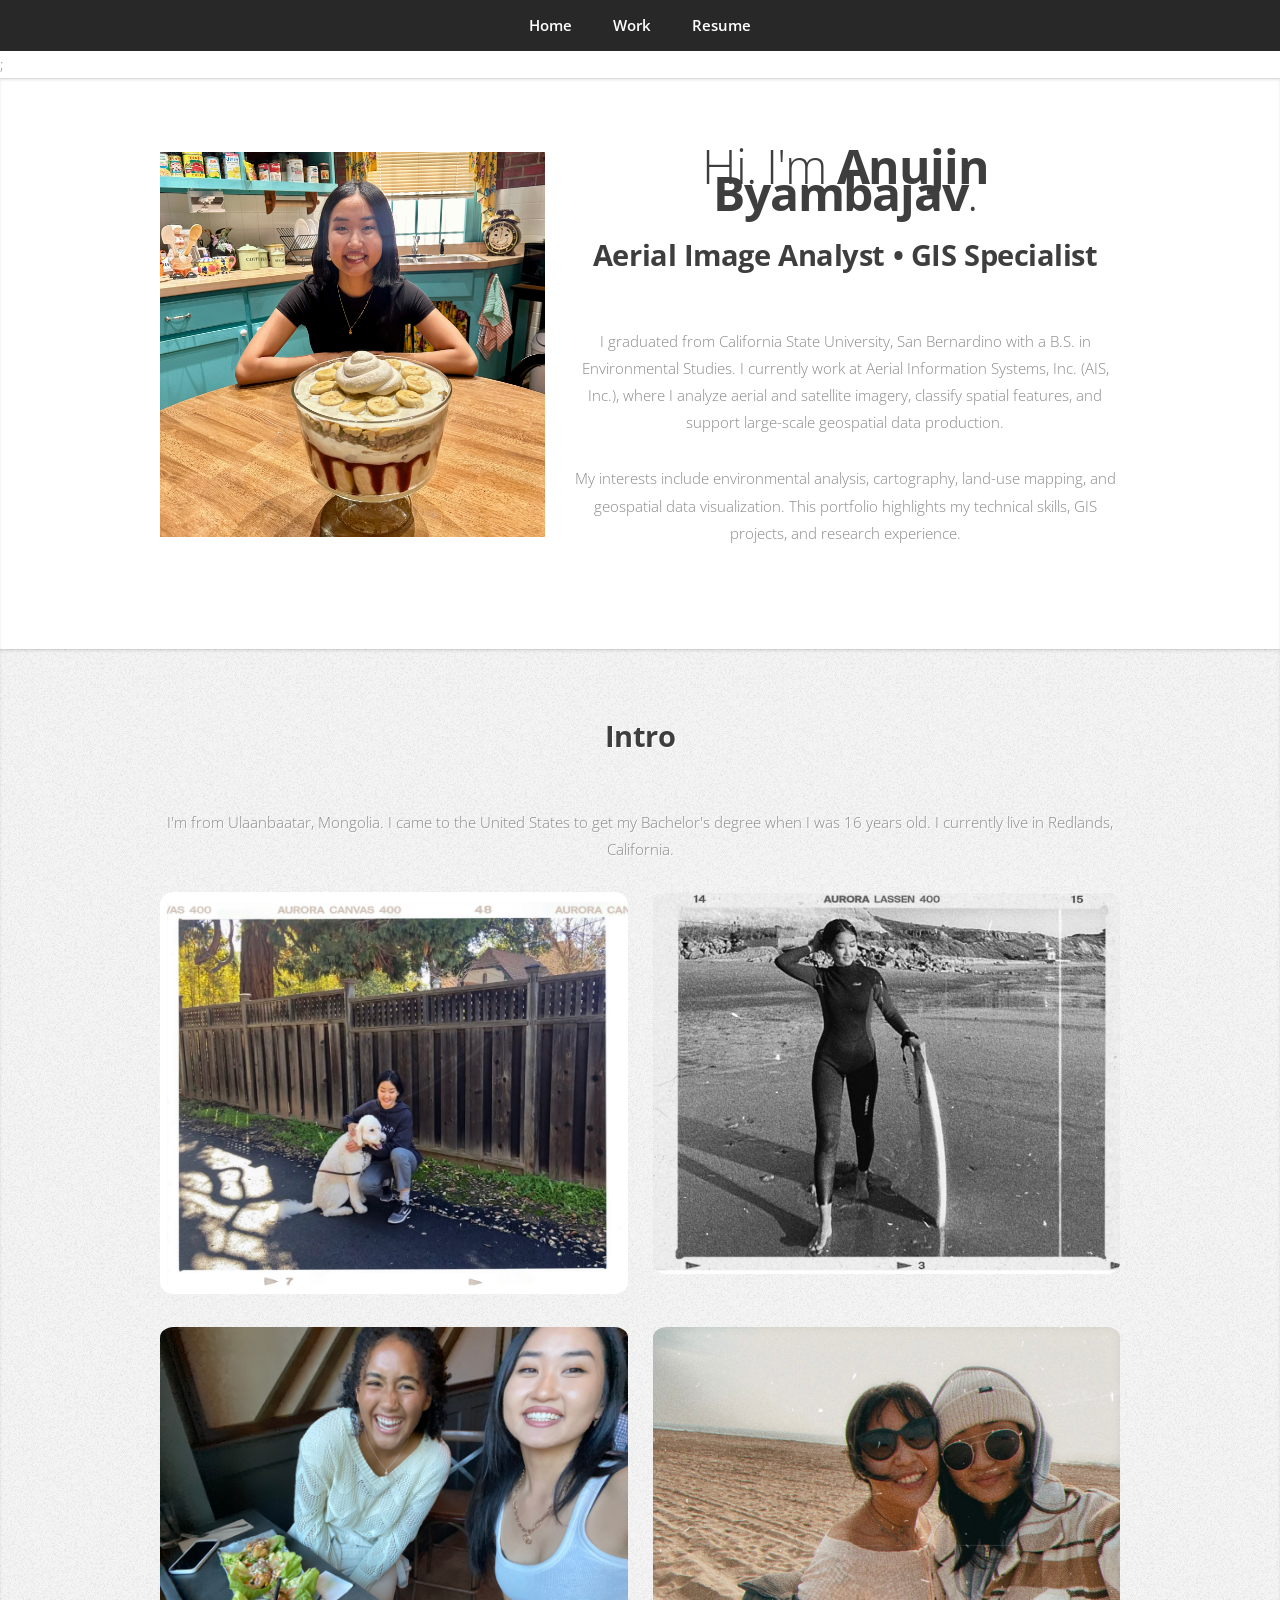
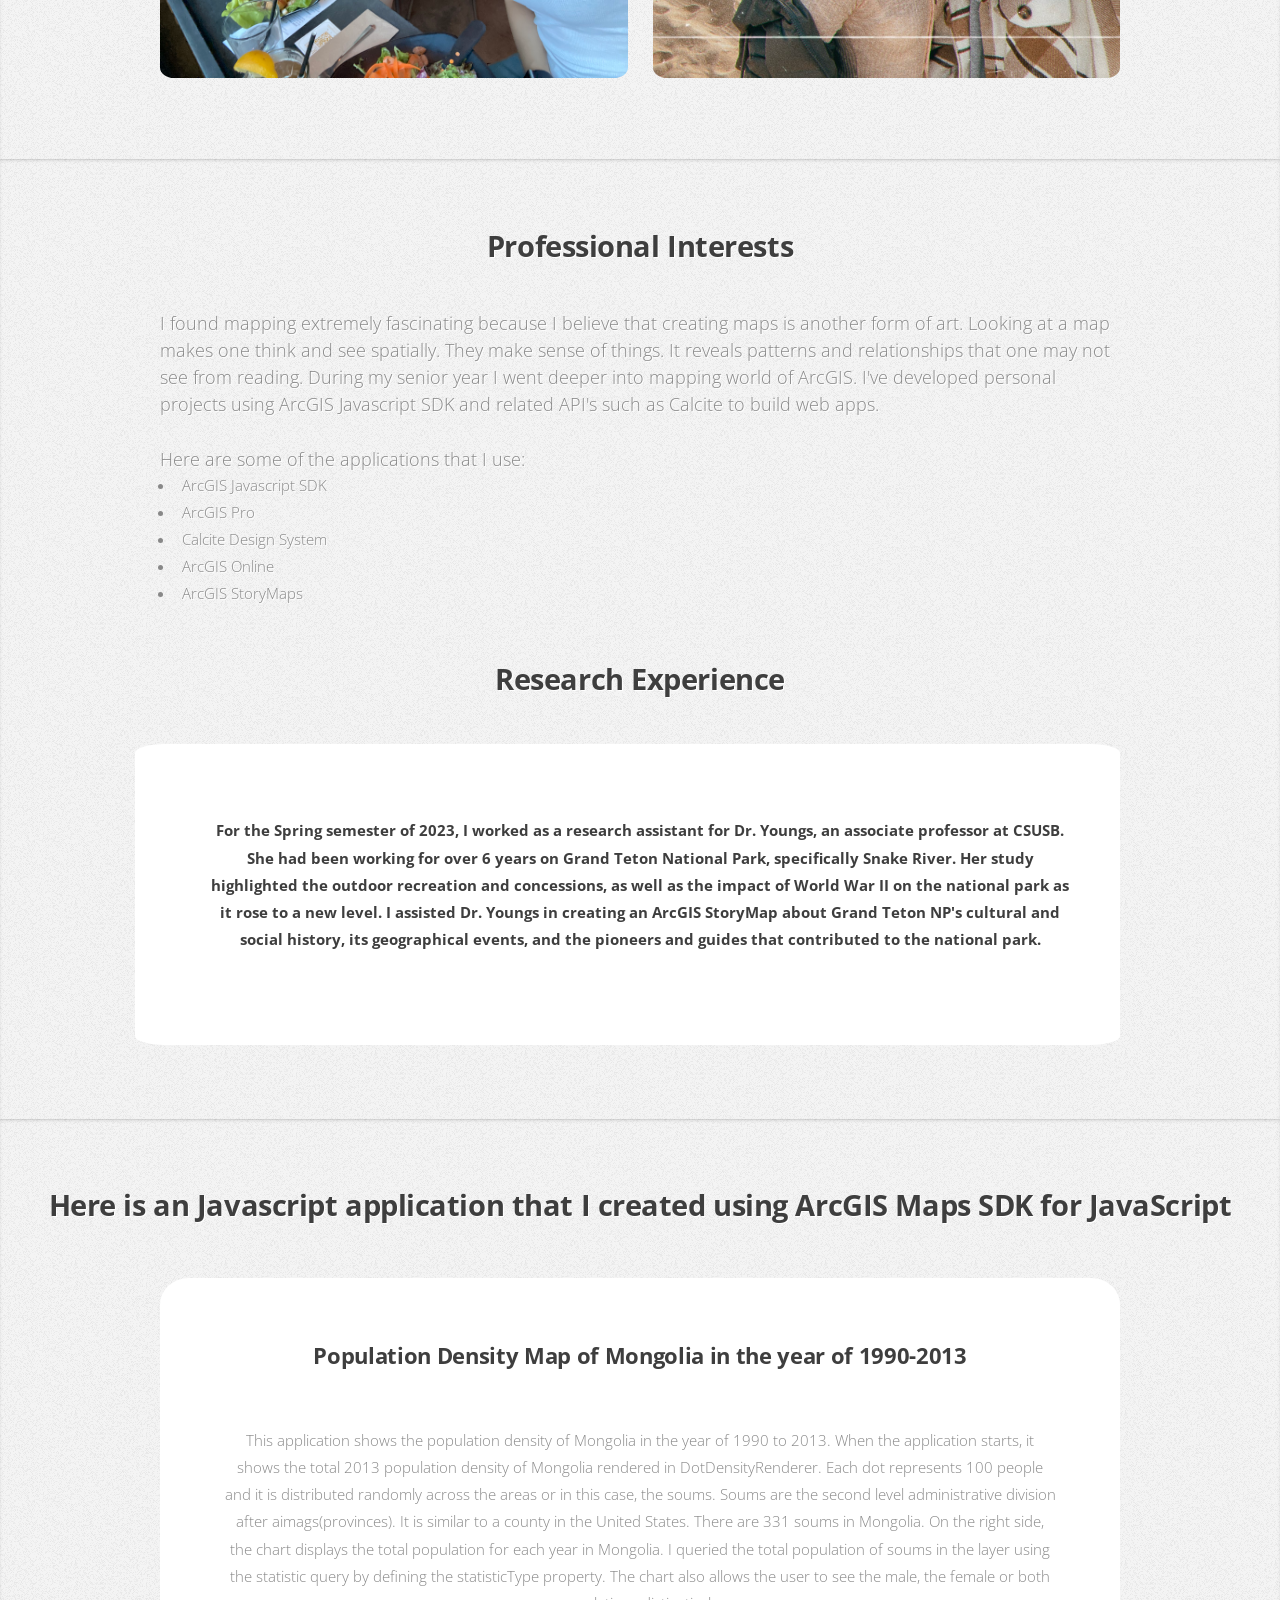
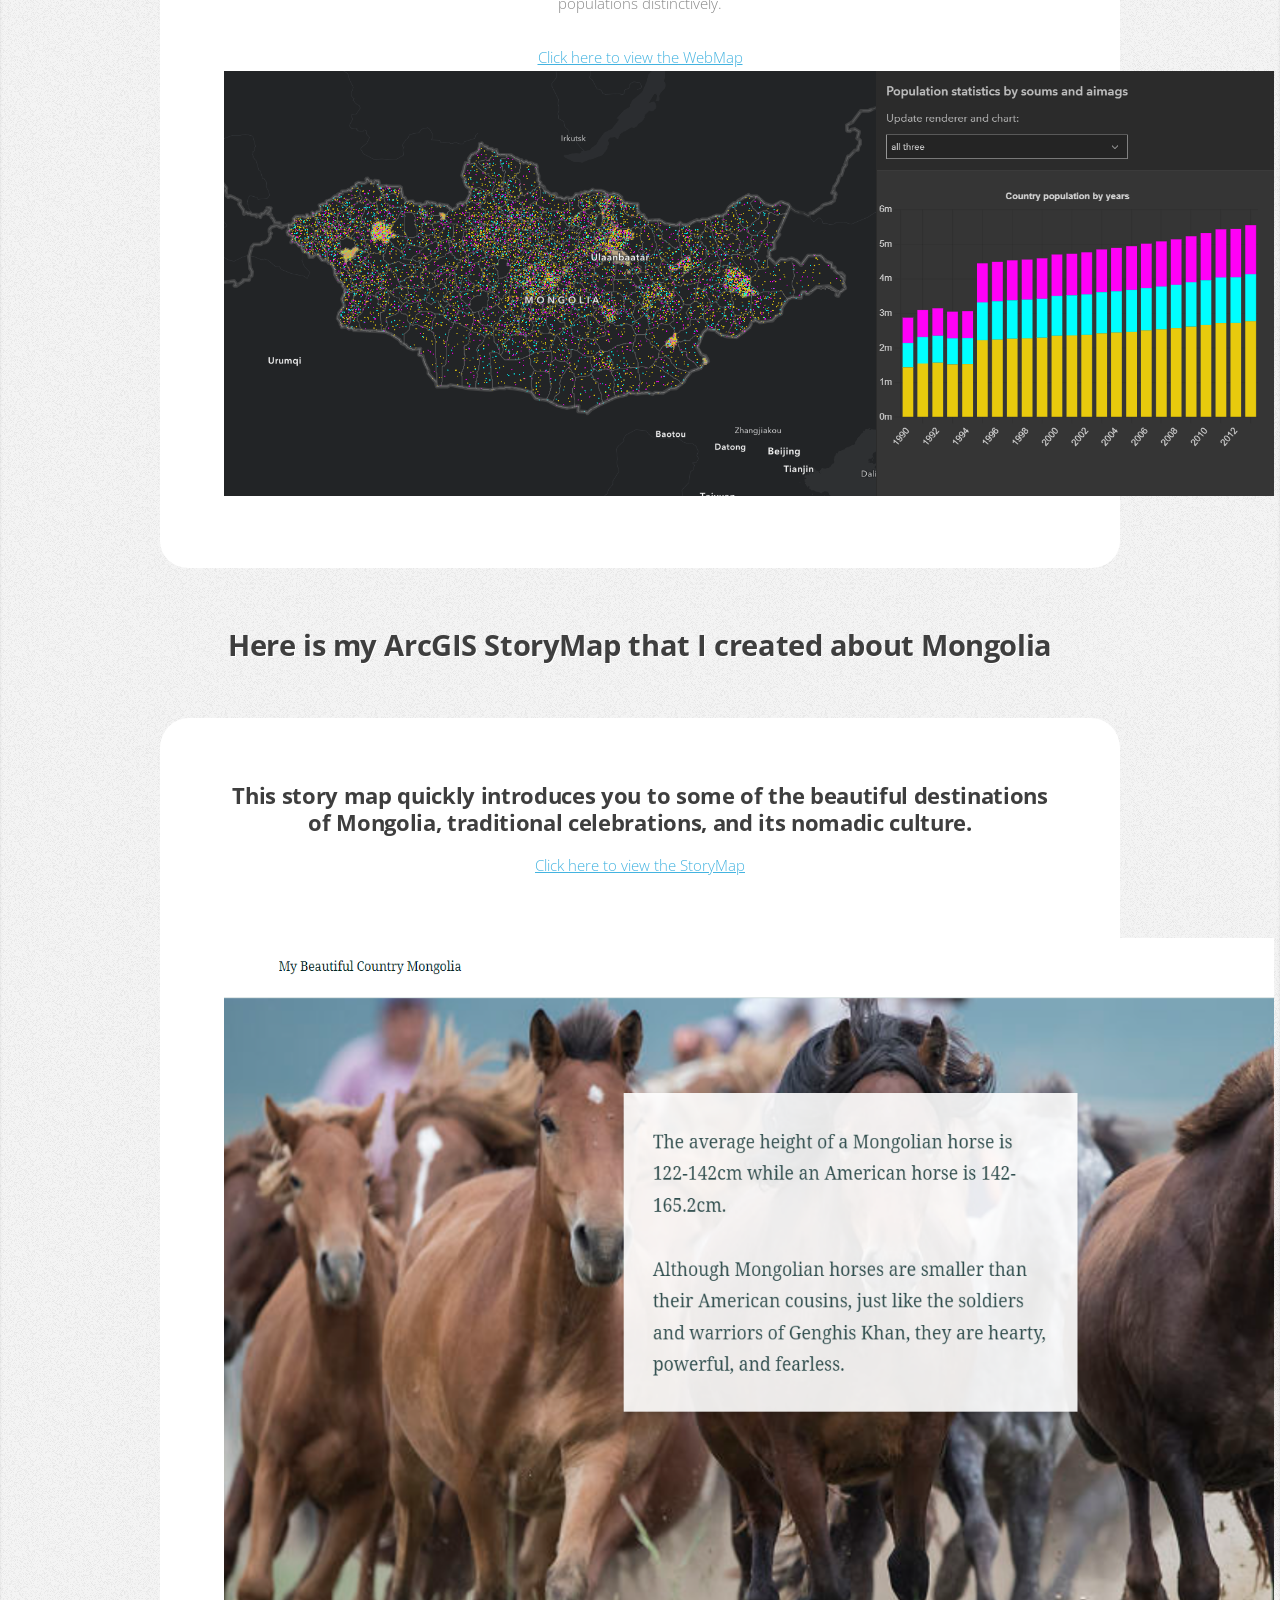
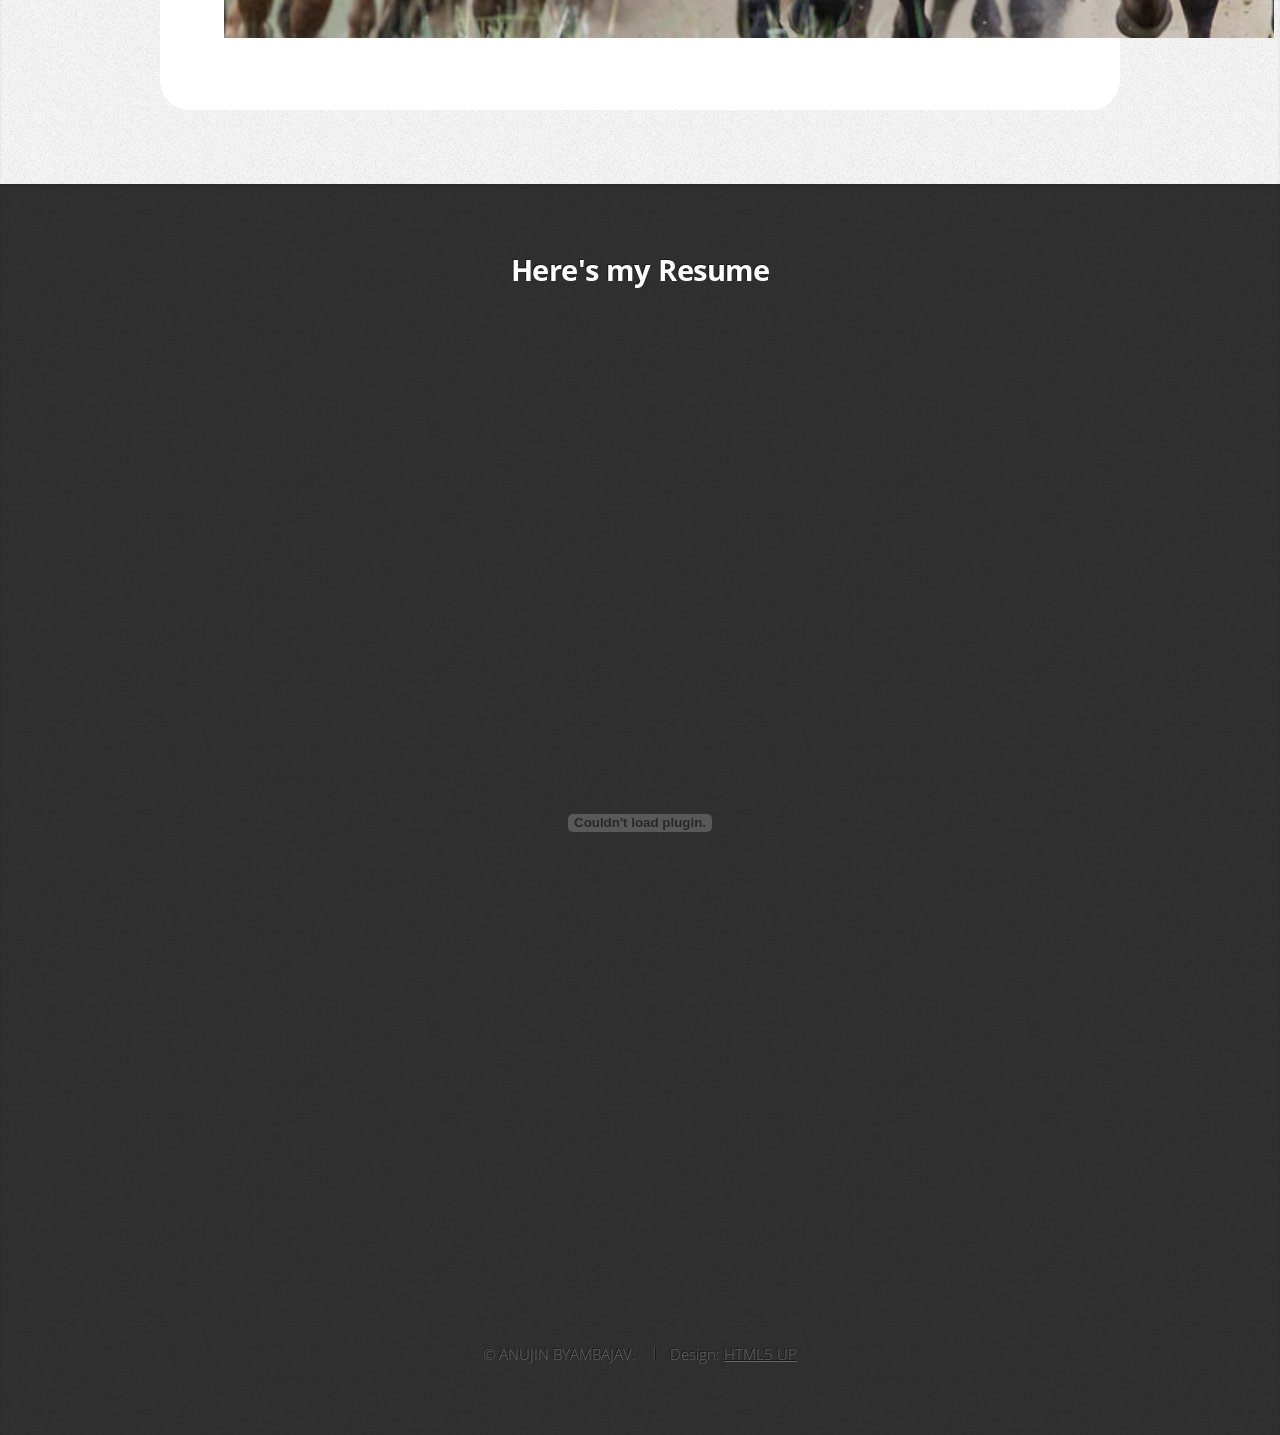
==== commit 750e56c1: "edit" ====
--- a/personal-page/index.html
+++ b/personal-page/index.html
@@ -41,9 +41,15 @@
               <h2>Aerial Image Analyst • GIS Specialist</h2>
             </header>
             <p>
-              I graduated from Cal State San Bernardino with a degree in Environmental Studies. 
-              Now, I work as a Aerial Image Analyst at Aerial Information Systems. 
-              Welcome to my brief introduction site about myself and my projects.
+              I graduated from California State University, San Bernardino with a B.S. in Environmental Studies.  
+              I currently work at Aerial Information Systems, Inc. (AIS, Inc.), 
+              where I analyze aerial and satellite imagery, classify spatial features, 
+              and support large-scale geospatial data production.
+            </p>
+            <p>
+              My interests include environmental analysis, cartography, land-use mapping, 
+              and geospatial data visualization.  This portfolio highlights my technical 
+              skills, GIS projects, and research experience.
             </p>
             <!-- <a href="#about" class="button large scrolly"
               >Learn more about me</a
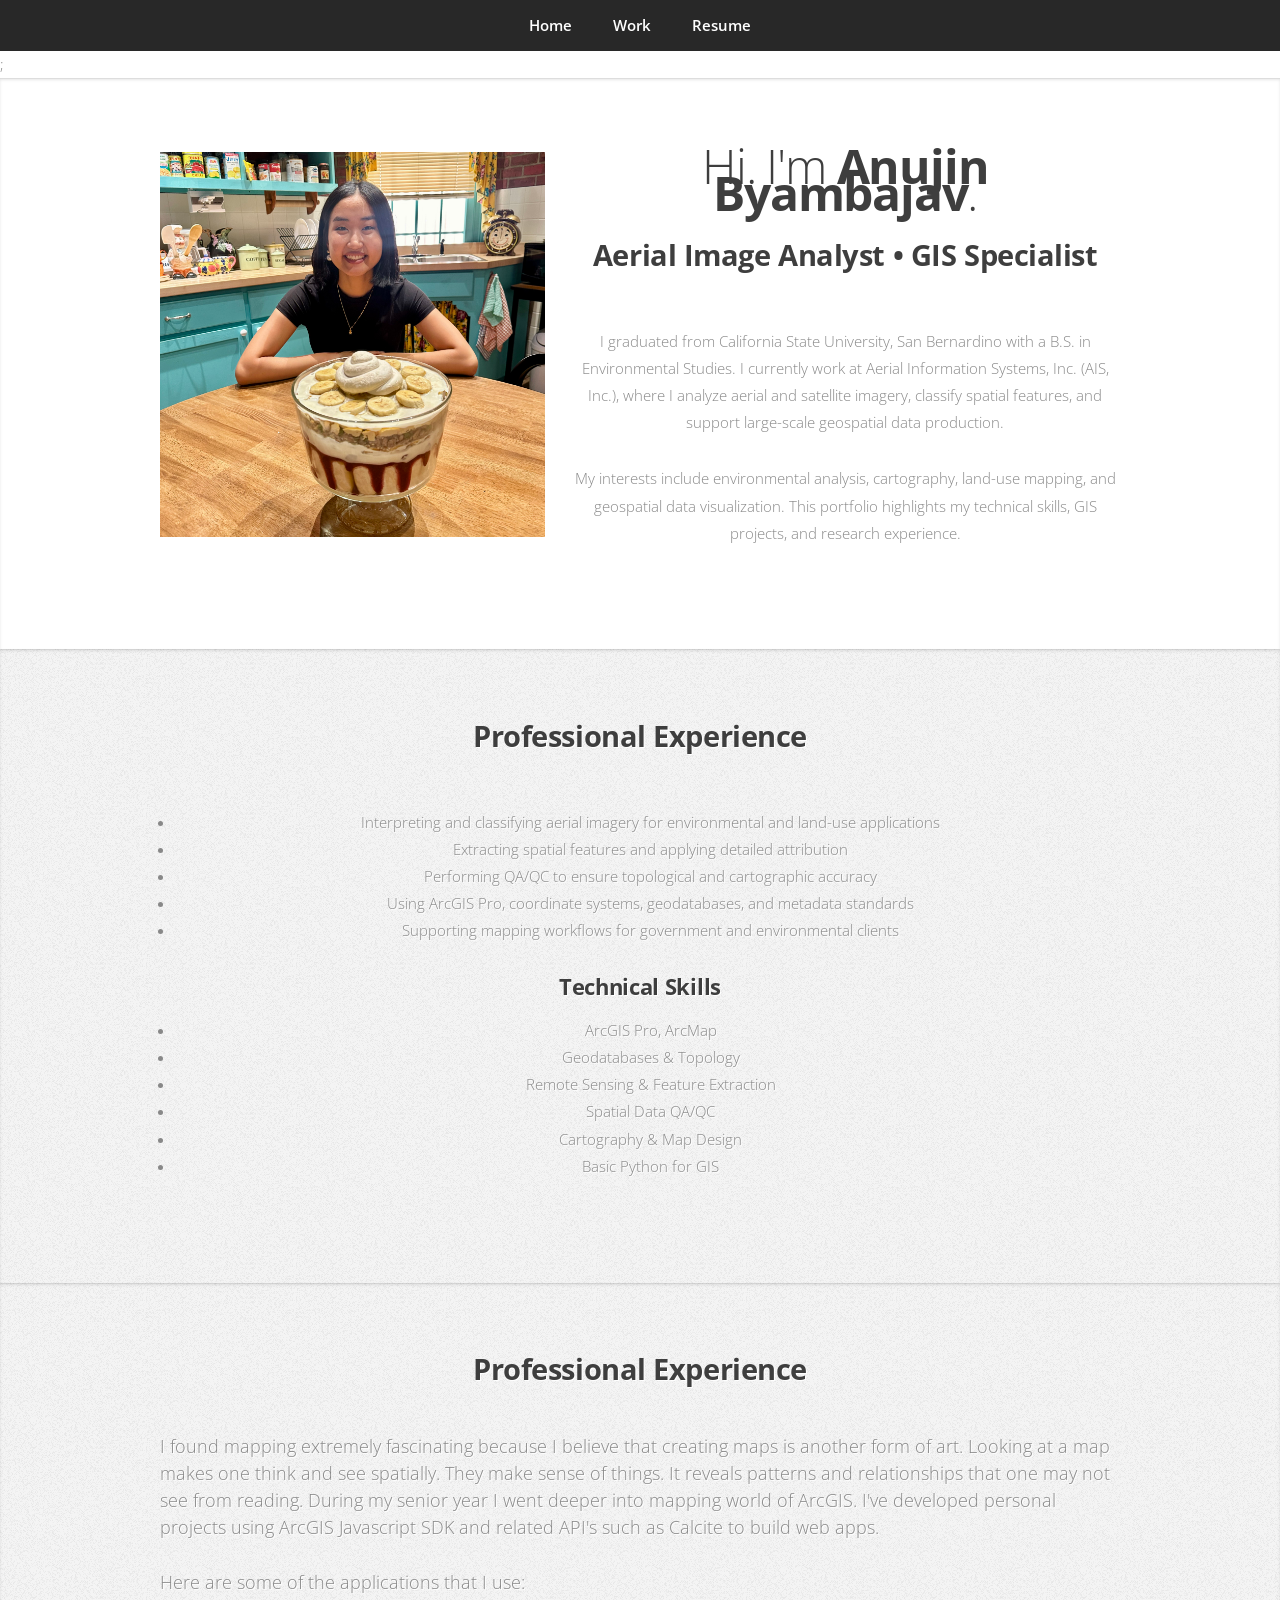
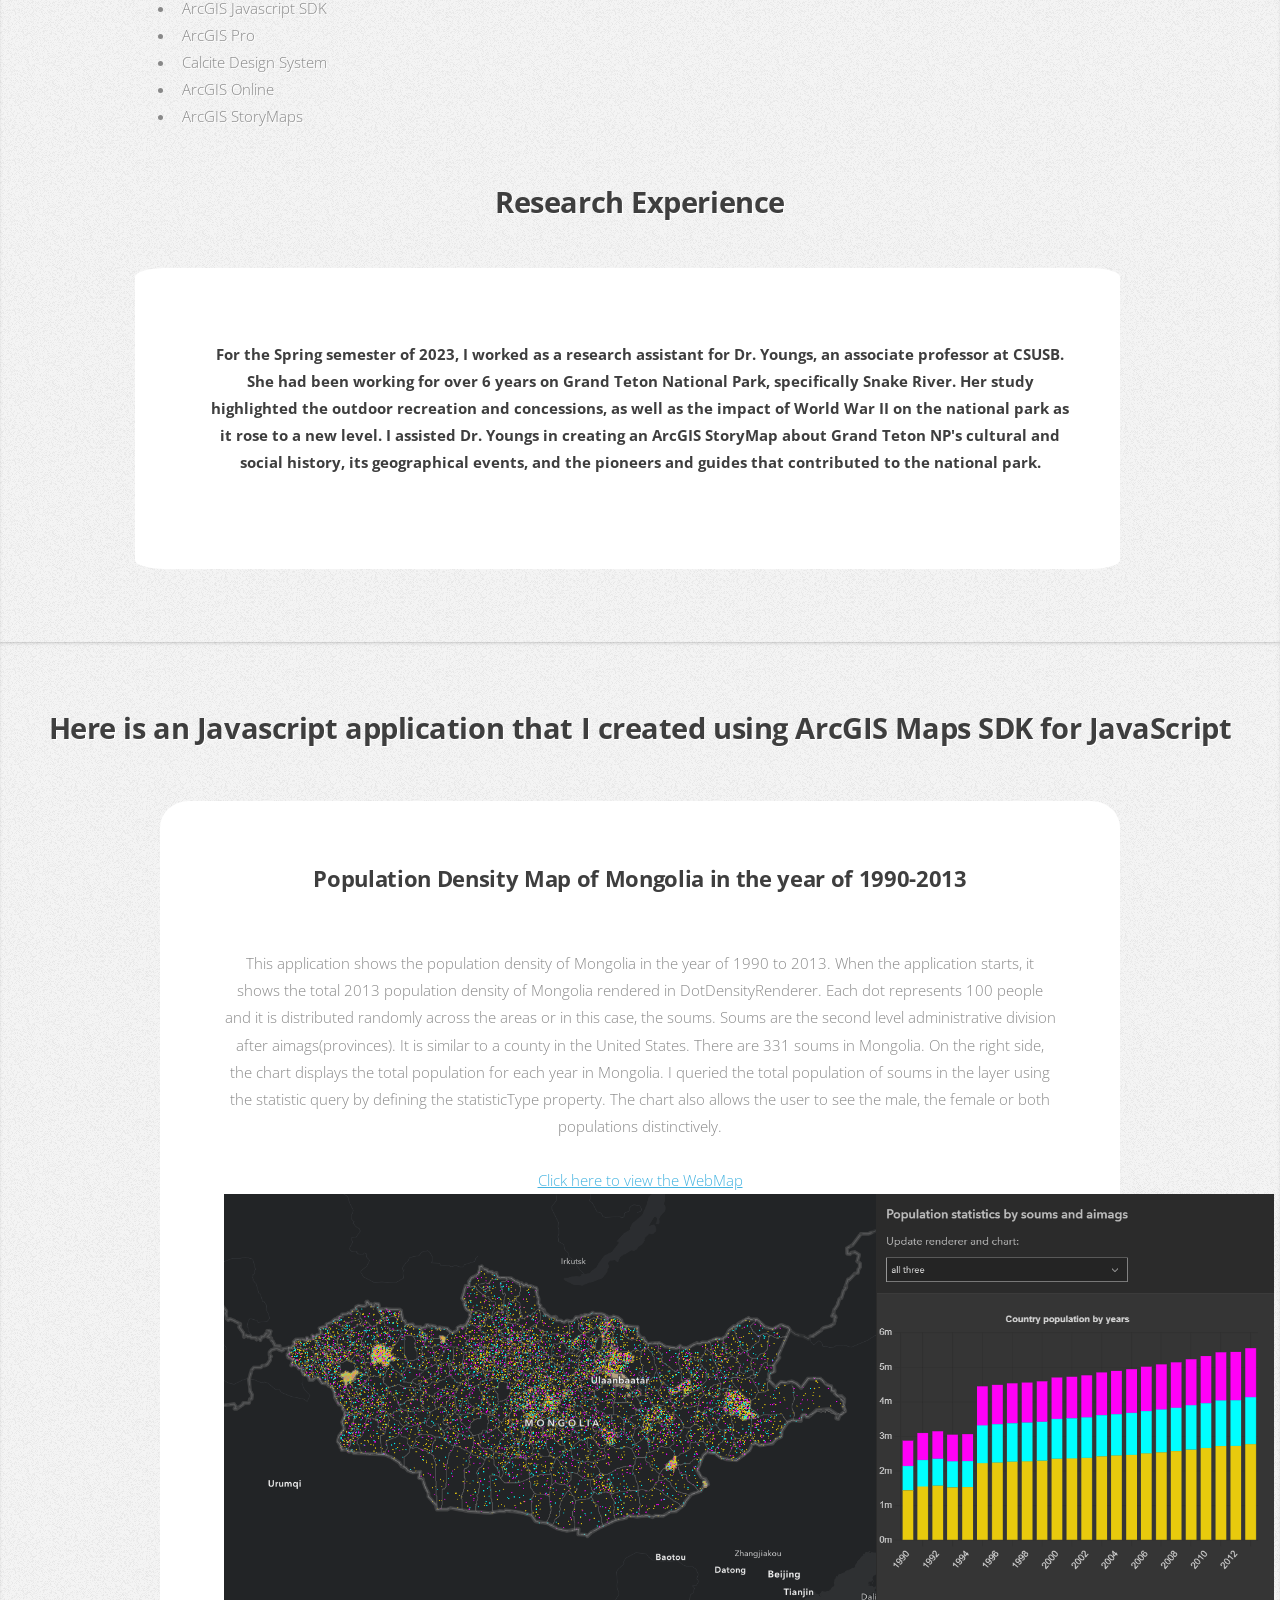
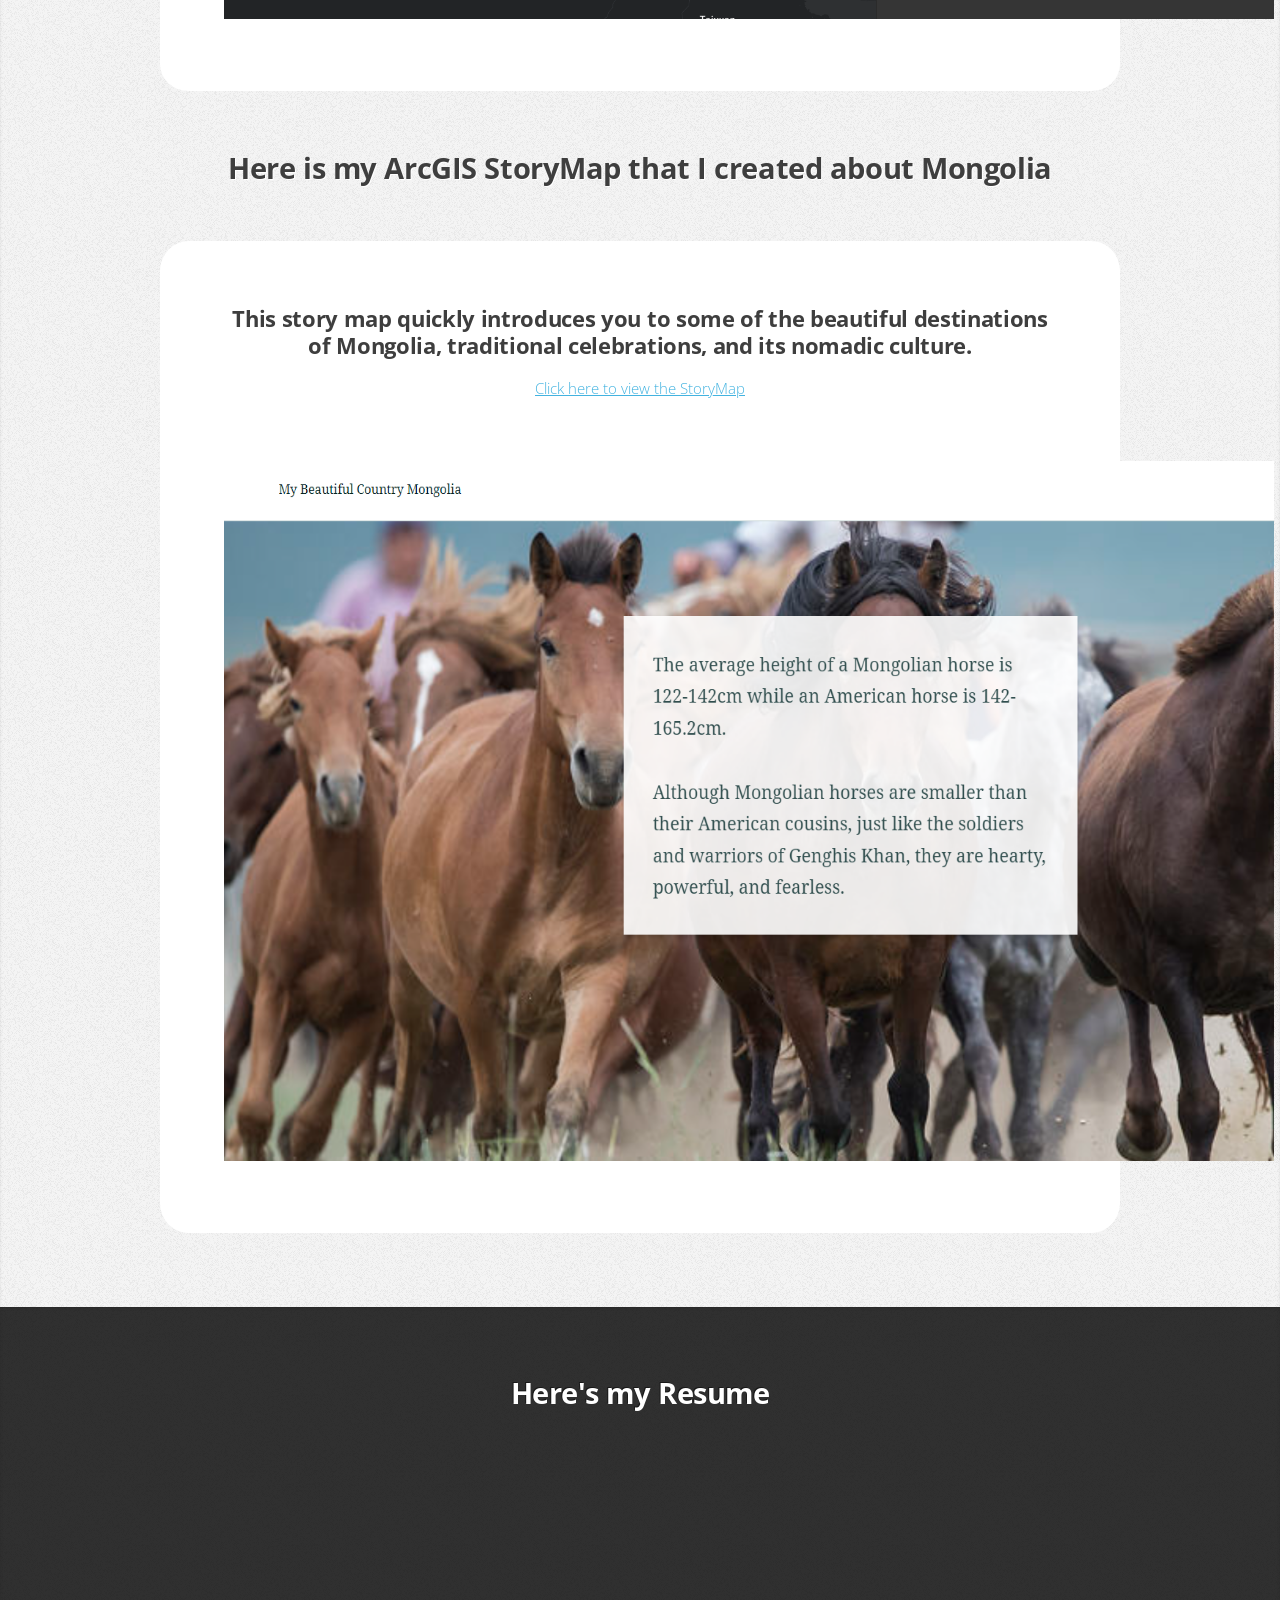
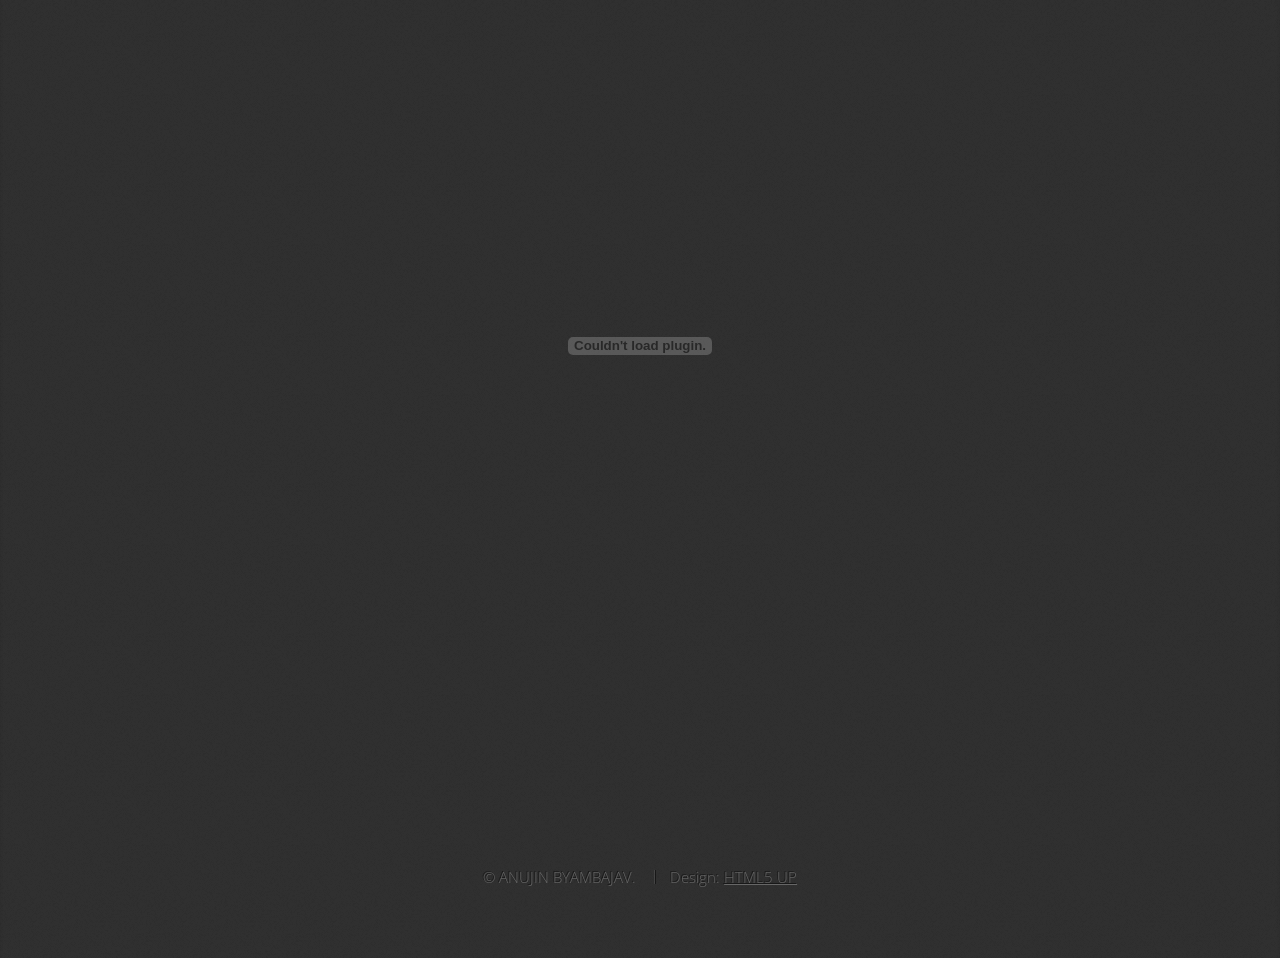
==== commit 5a0fde42: "change" ====
--- a/personal-page/index.html
+++ b/personal-page/index.html
@@ -62,34 +62,32 @@
     <article id="intro" class="wrapper style3">
       <div class="container">
         <header>
-          <h2>Intro</h2>
-        </header>
-        <p>
-          I'm from Ulaanbaatar, Mongolia. I came to the
-          United States to get my Bachelor's degree when I was 16 years old. I
-          currently live in Redlands, California.
-        </p>
-        <div class="row">
-          <div class="col-6 col-12-medium col-12-small">
-            <img class="intro-images" src="anu-images/image5.JPG" alt="" />
-          </div>
-          <div class="col-6 col-12-medium col-12-small">
-            <img class="intro-images" src="anu-images/image4.JPG" alt="" />
-          </div>
-          <div class="col-6 col-12-medium col-12-small">
-            <img class="intro-images" src="anu-images/image3.jpg" alt="" />
-          </div>
-          <div class="col-6 col-12-medium col-12-small">
-            <img class="intro-images" src="anu-images/image6.JPG" alt="" />
-          </div>
-        </div>
+          <h2>Professional Experience</h2>
+        </header>
+    <ul>
+      <li>Interpreting and classifying aerial imagery for environmental and land-use applications</li>
+      <li>Extracting spatial features and applying detailed attribution</li>
+      <li>Performing QA/QC to ensure topological and cartographic accuracy</li>
+      <li>Using ArcGIS Pro, coordinate systems, geodatabases, and metadata standards</li>
+      <li>Supporting mapping workflows for government and environmental clients</li>
+    </ul>
+    
+    <h3>Technical Skills</h3>
+    <ul>
+      <li>ArcGIS Pro, ArcMap</li>
+      <li>Geodatabases & Topology</li>
+      <li>Remote Sensing & Feature Extraction</li>
+      <li>Spatial Data QA/QC</li>
+      <li>Cartography & Map Design</li>
+      <li>Basic Python for GIS</li>
+    </ul>
       </div>
     </article>
 
     <article id="professional" class="wrapper style3">
       <div class="container">
         <header>
-          <h2>Professional Interests</h2>
+          <h2>Professional Experience</h2>
           <br />
           <p class="leftalign">
             I found mapping extremely fascinating because I believe that
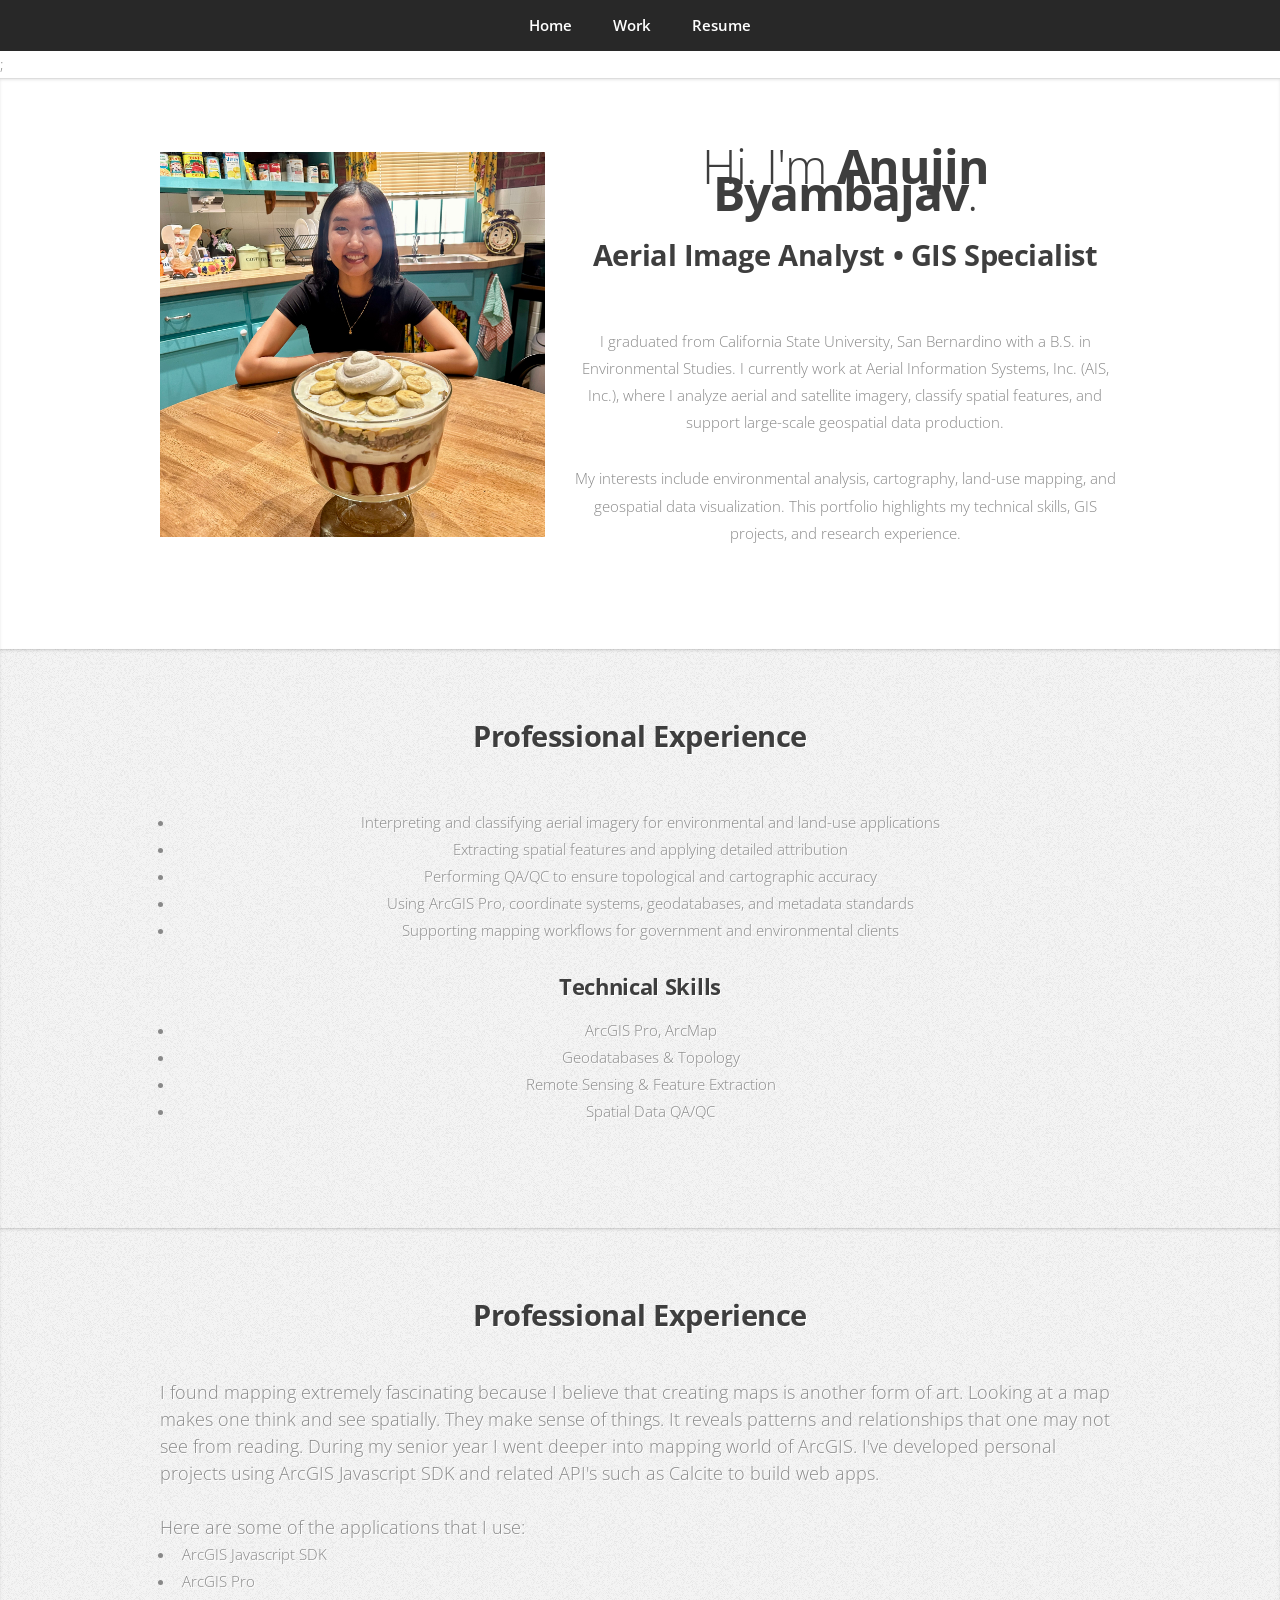
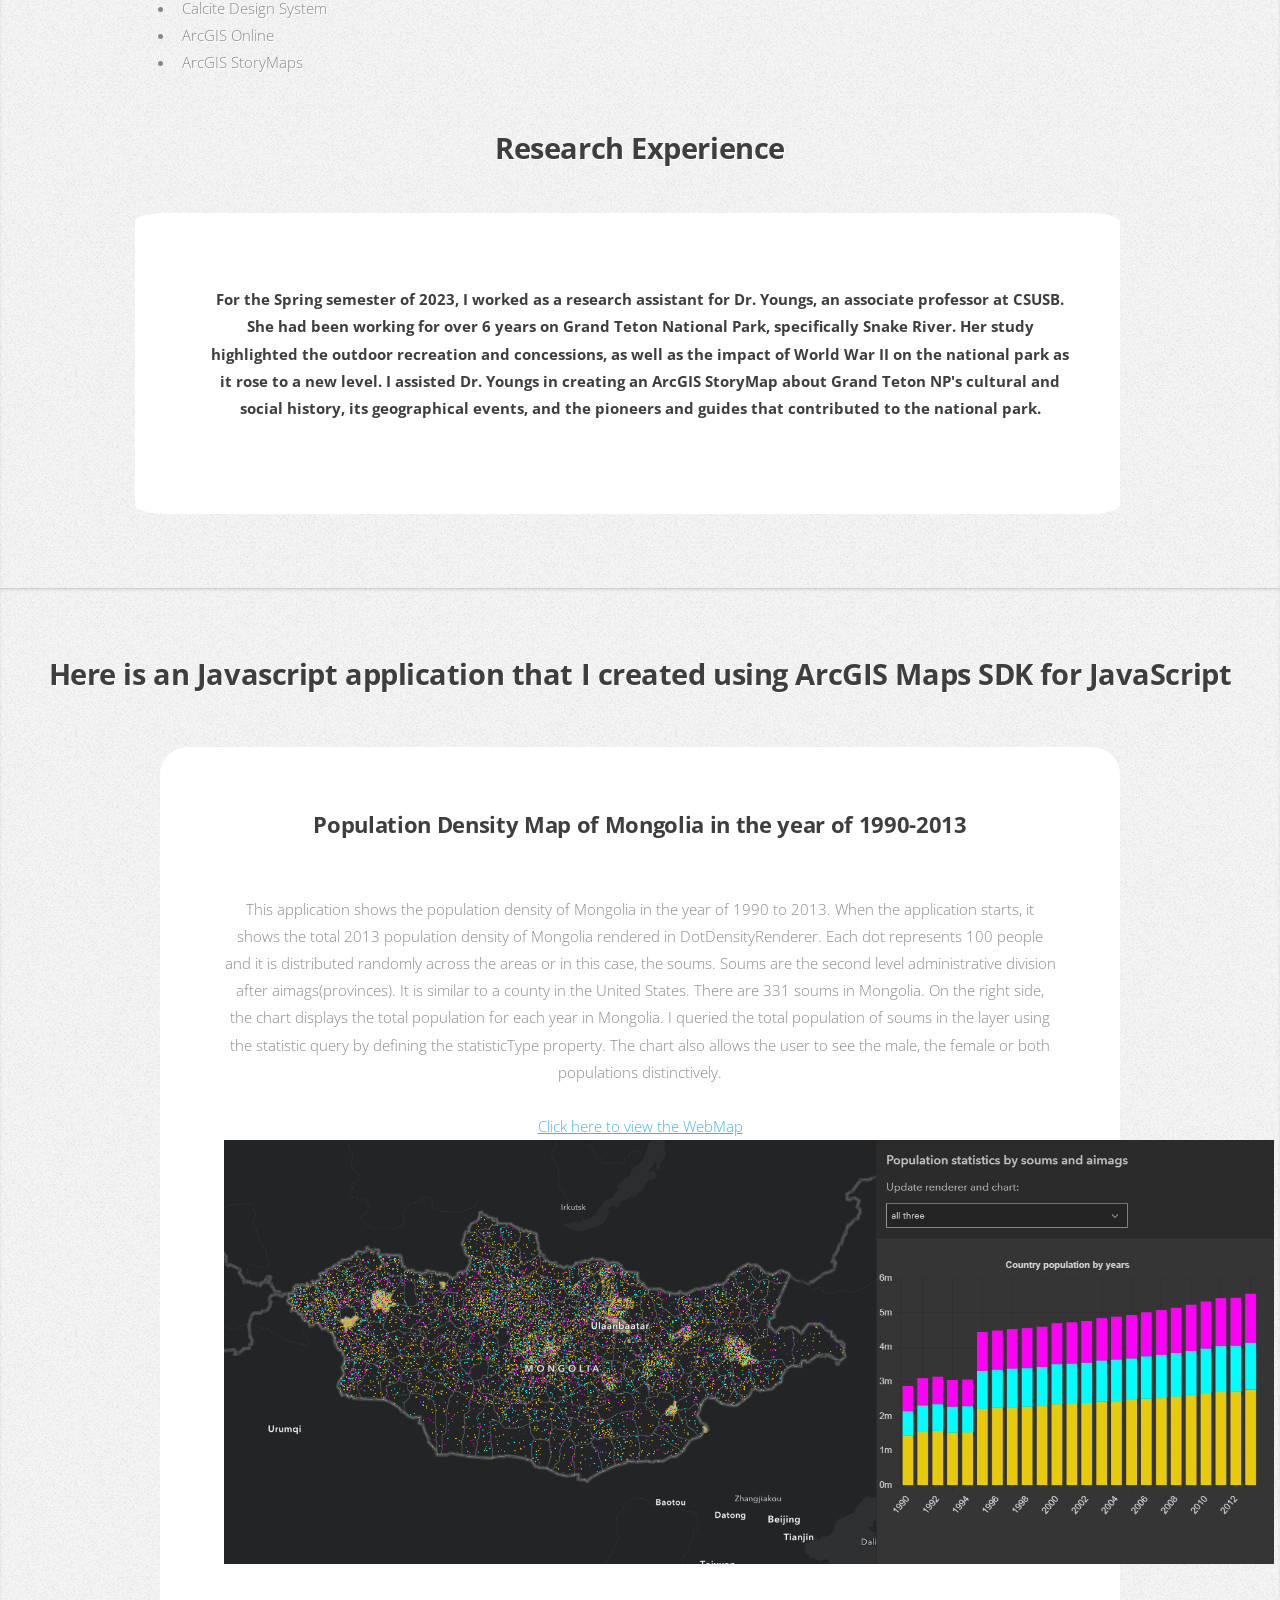
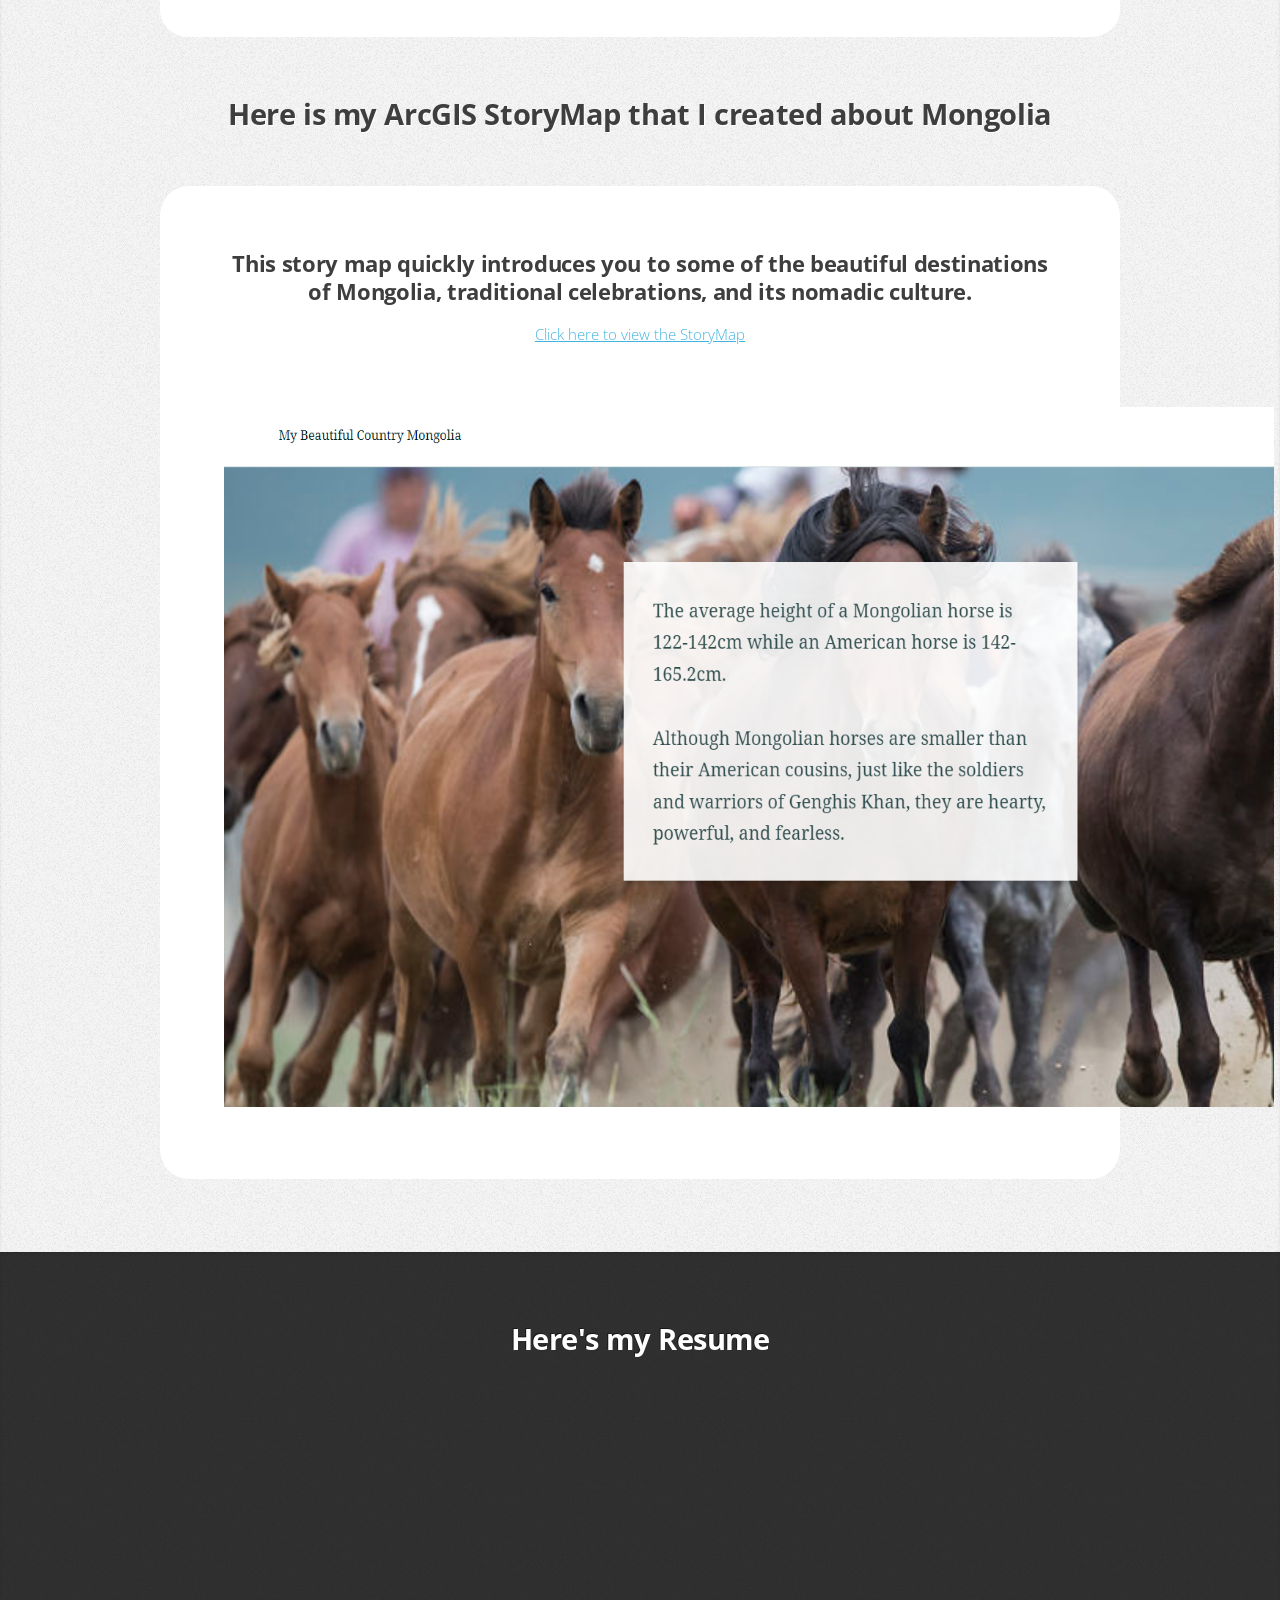
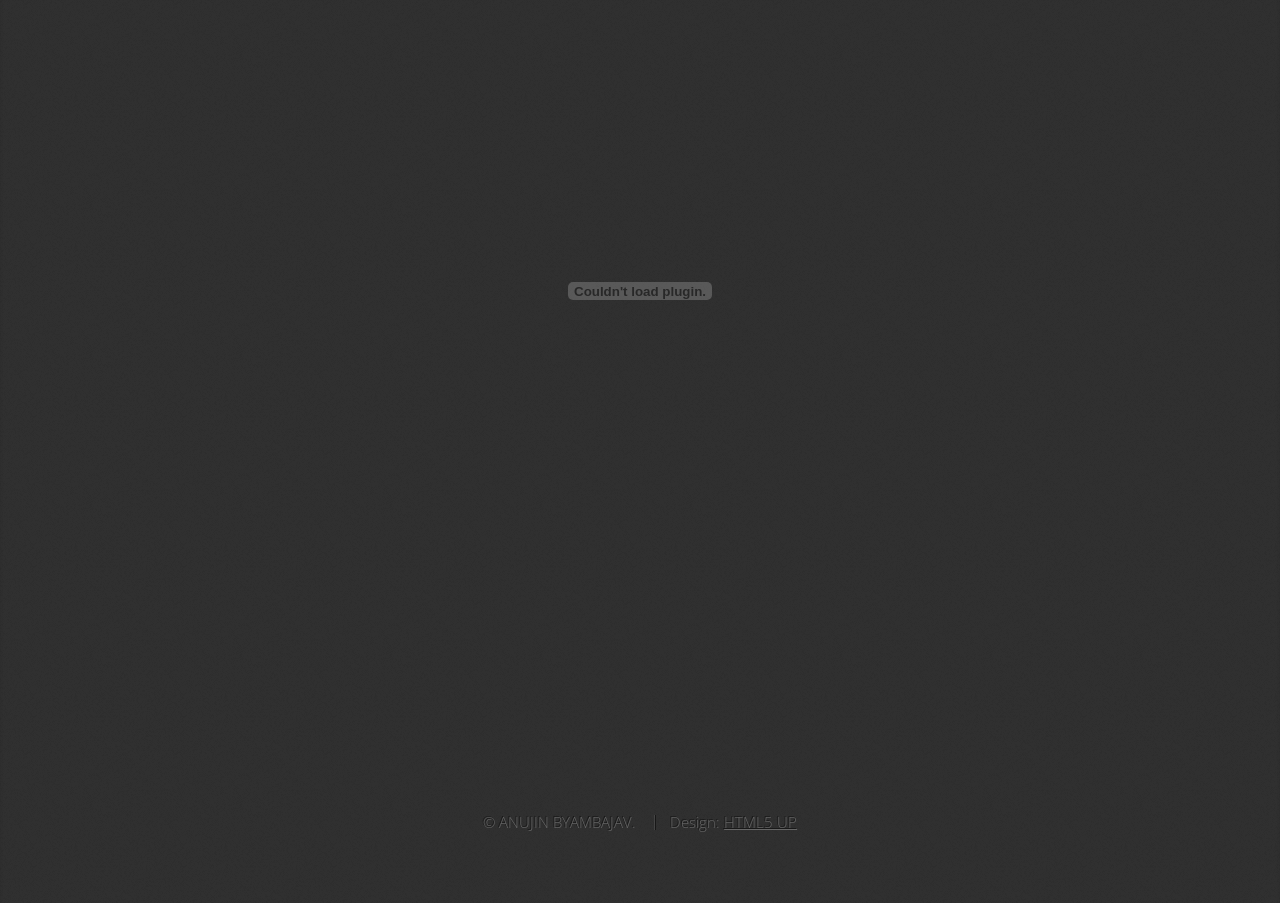
==== commit a0d770f0: "edited" ====
--- a/personal-page/index.html
+++ b/personal-page/index.html
@@ -78,8 +78,6 @@
       <li>Geodatabases & Topology</li>
       <li>Remote Sensing & Feature Extraction</li>
       <li>Spatial Data QA/QC</li>
-      <li>Cartography & Map Design</li>
-      <li>Basic Python for GIS</li>
     </ul>
       </div>
     </article>
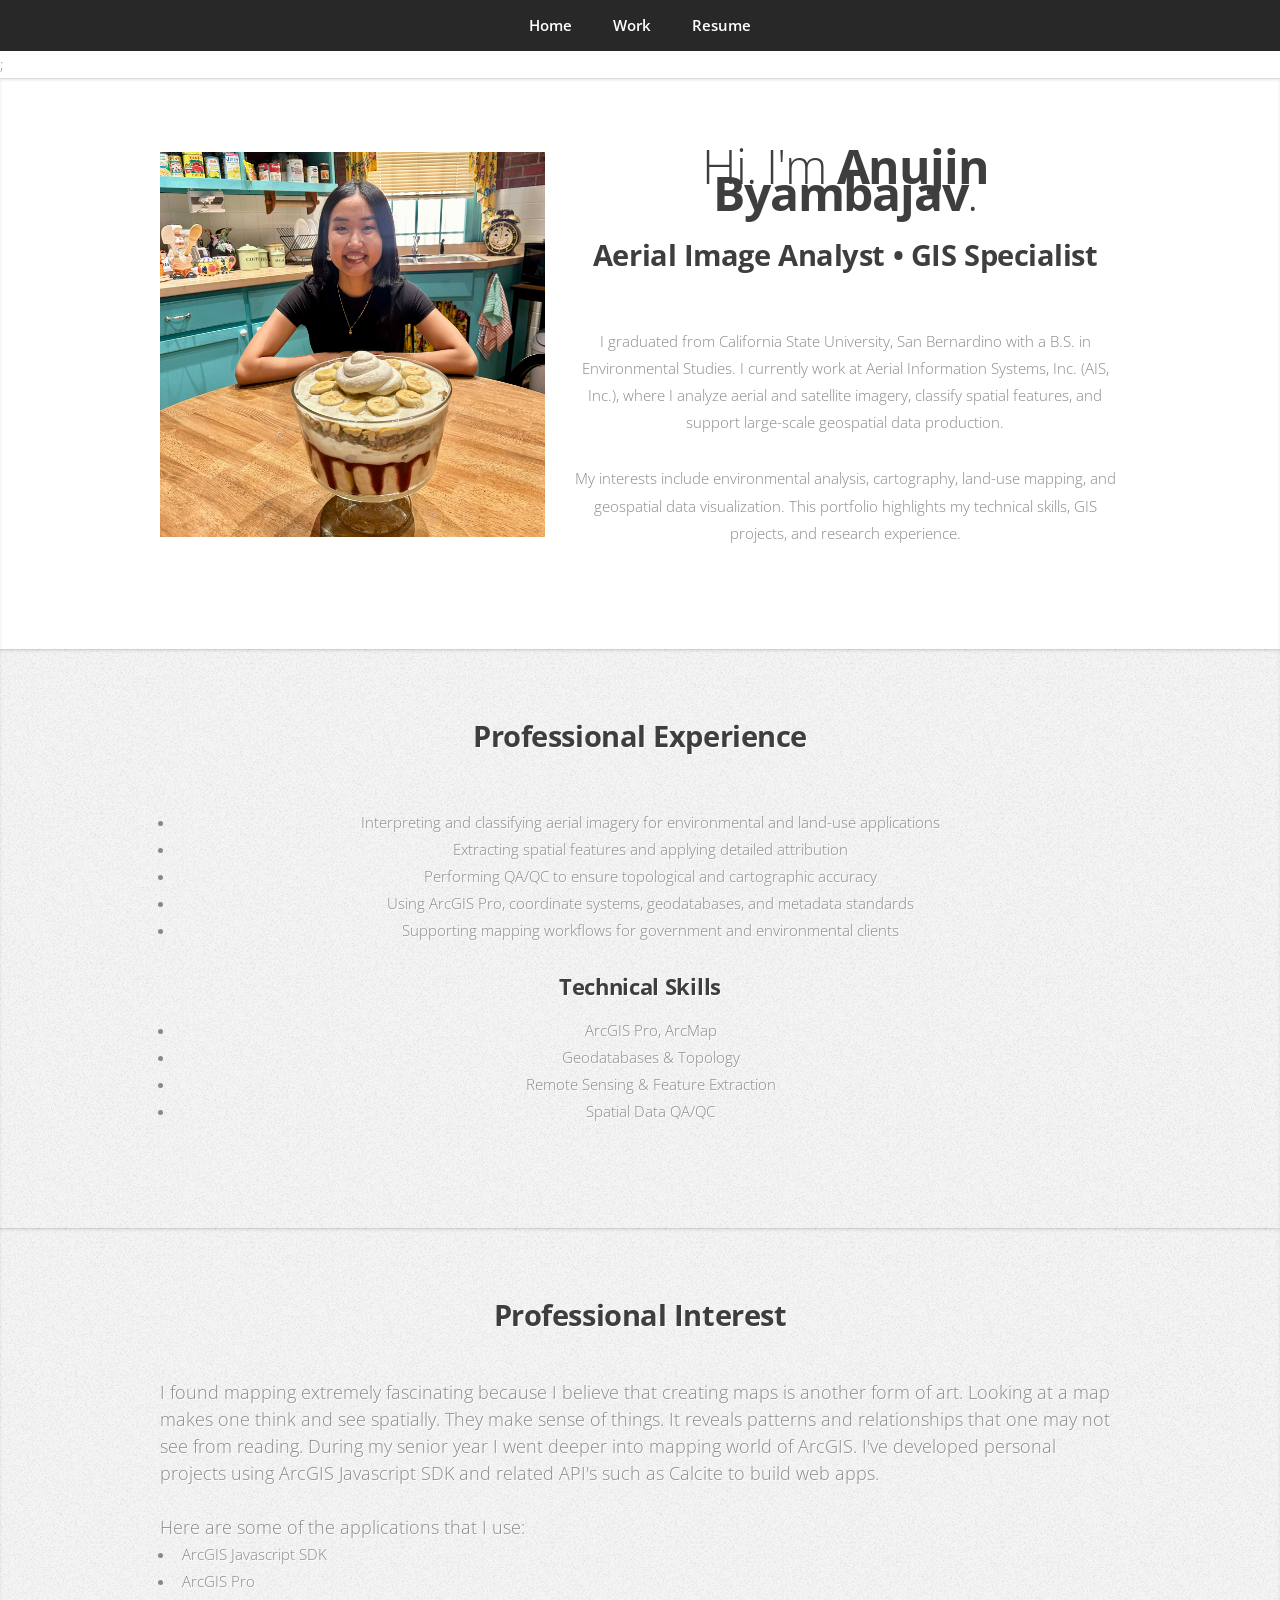
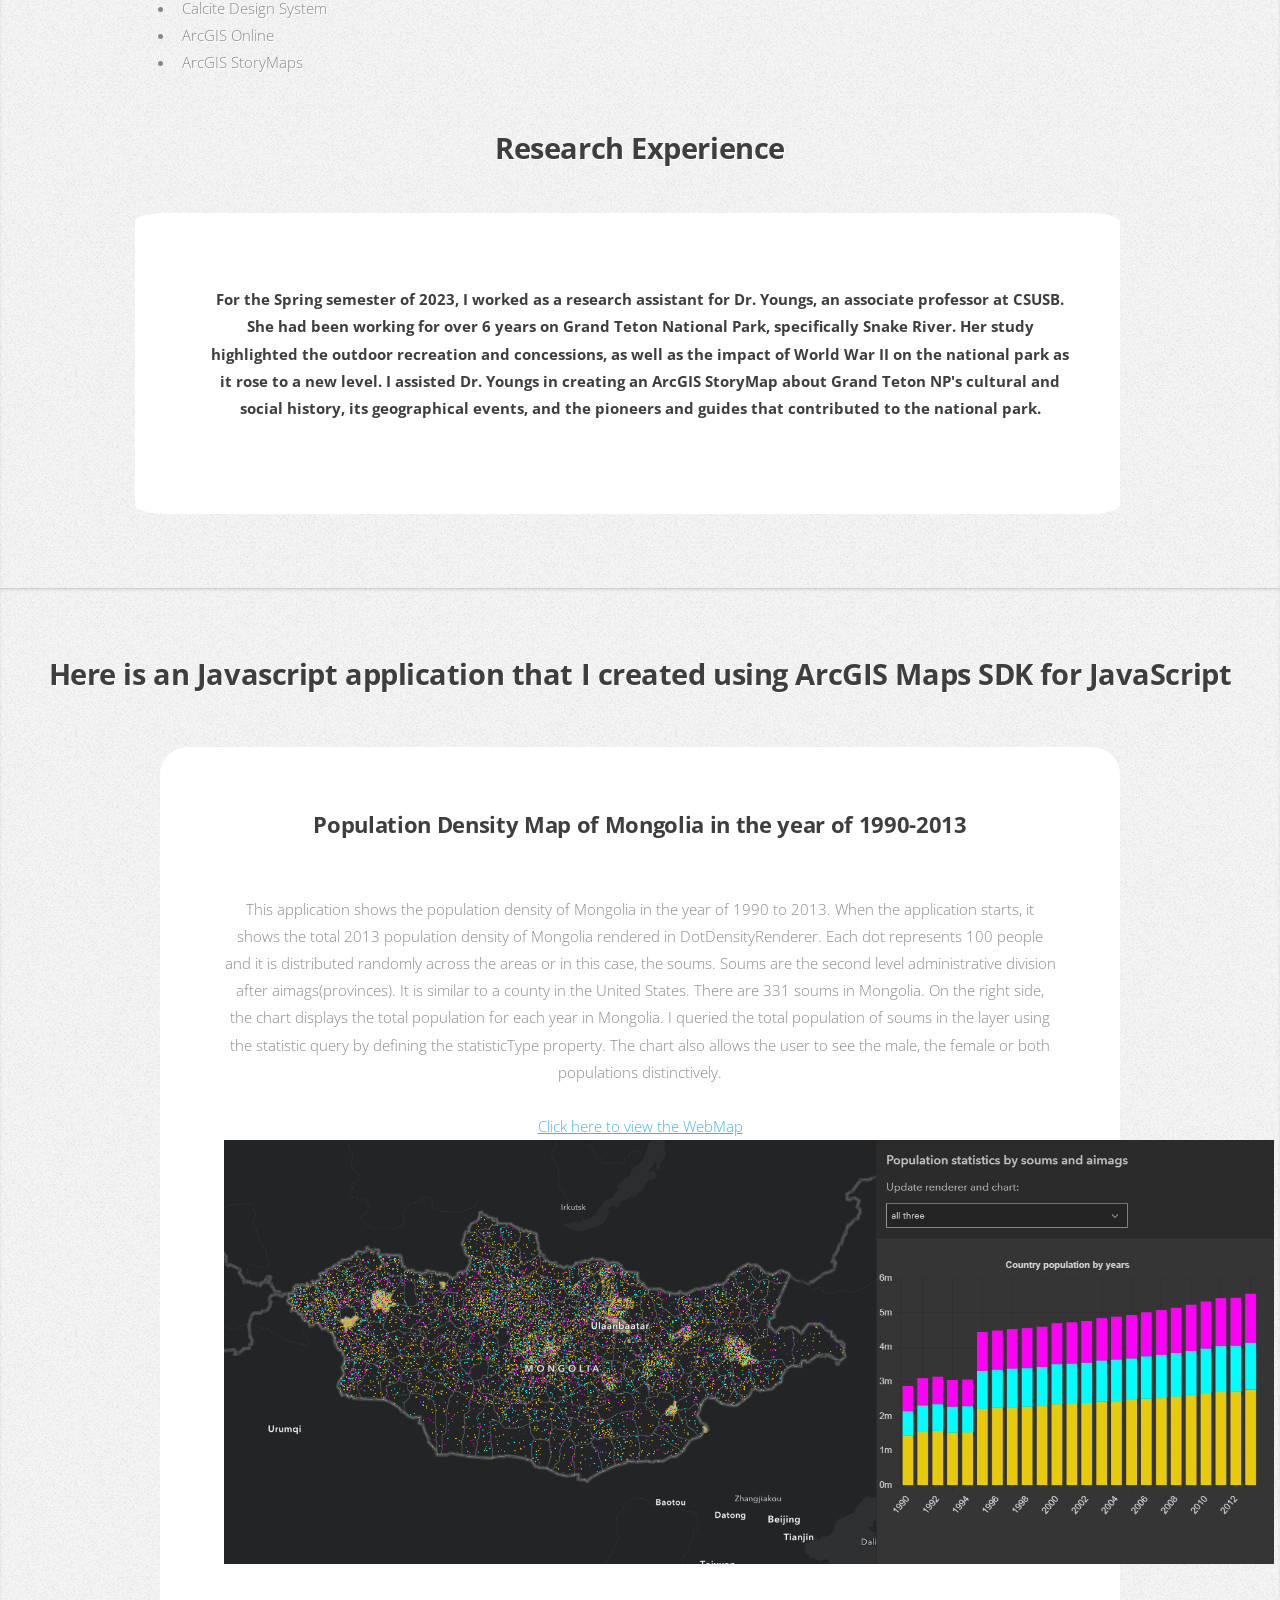
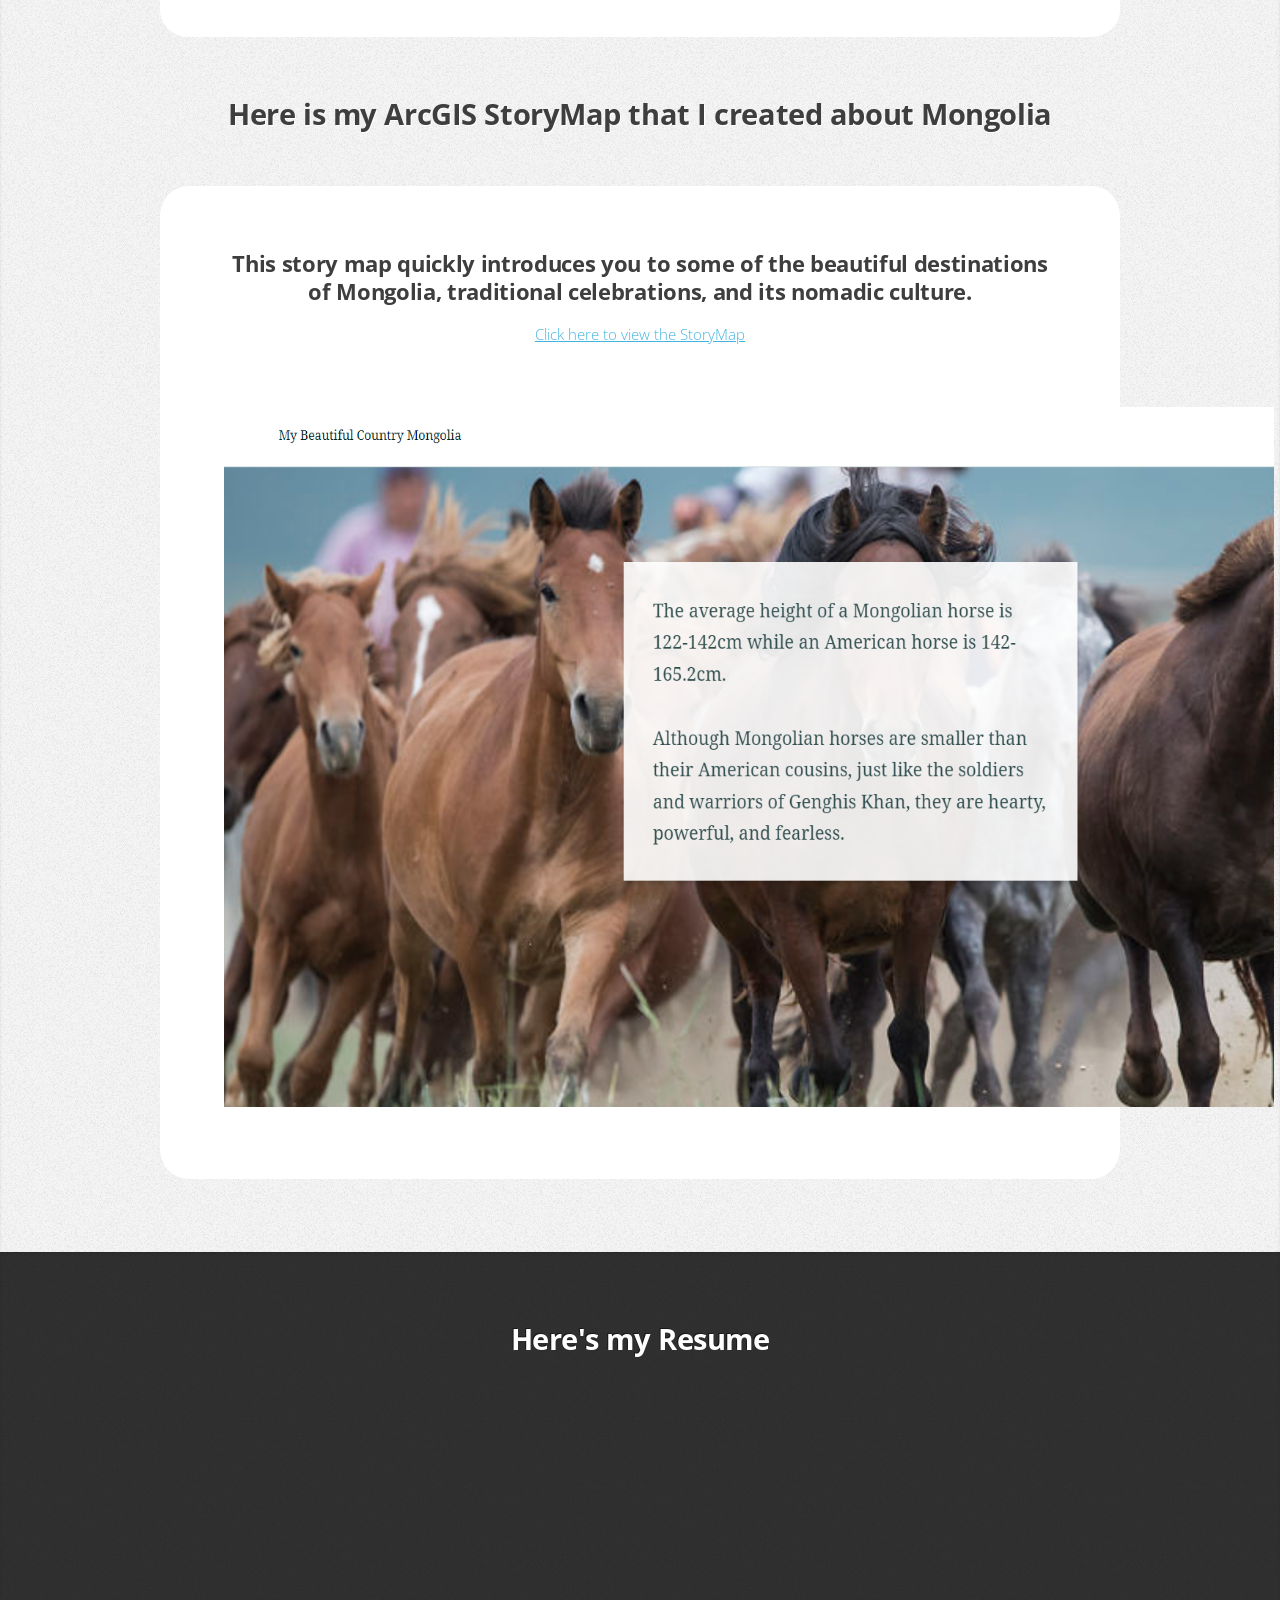
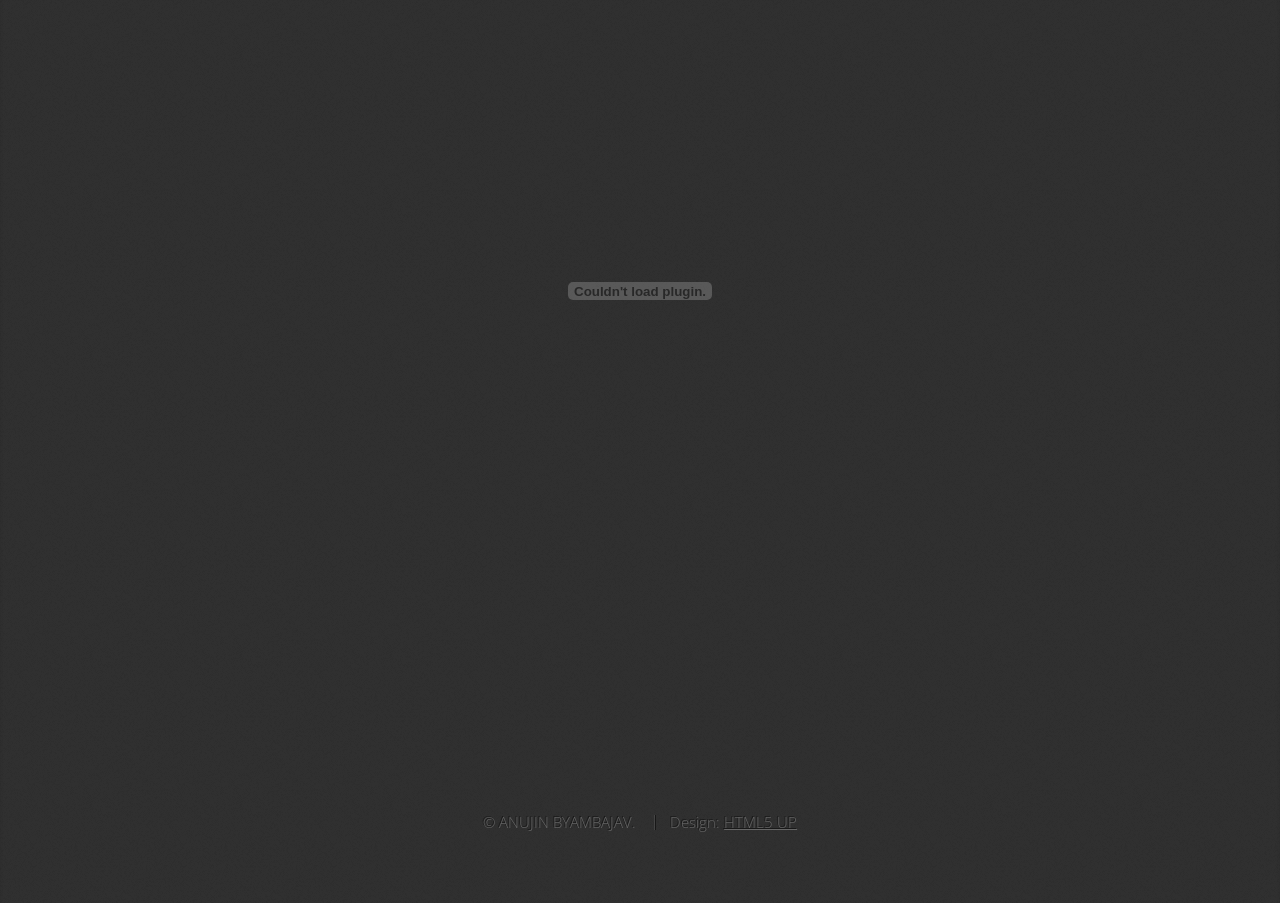
==== commit e170478d: "edited" ====
--- a/personal-page/index.html
+++ b/personal-page/index.html
@@ -85,7 +85,7 @@
     <article id="professional" class="wrapper style3">
       <div class="container">
         <header>
-          <h2>Professional Experience</h2>
+          <h2>Professional Interest</h2>
           <br />
           <p class="leftalign">
             I found mapping extremely fascinating because I believe that
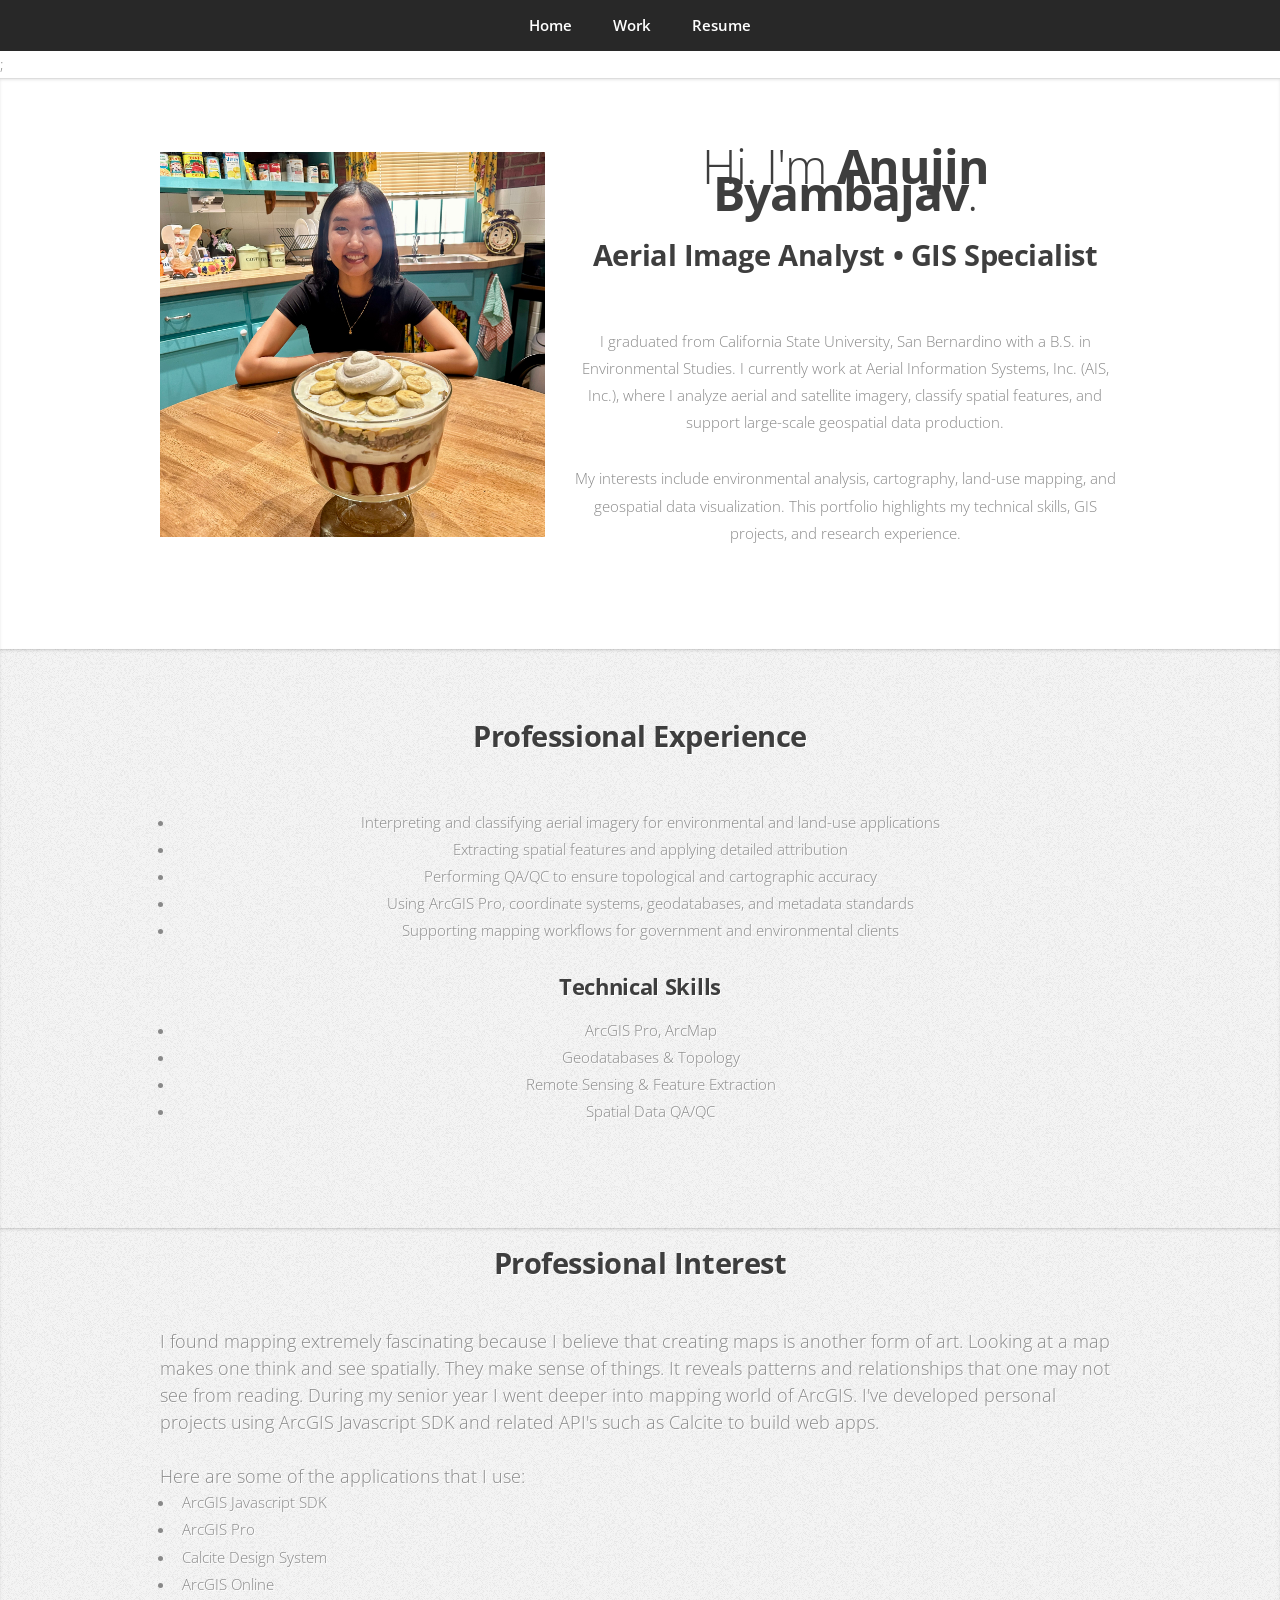
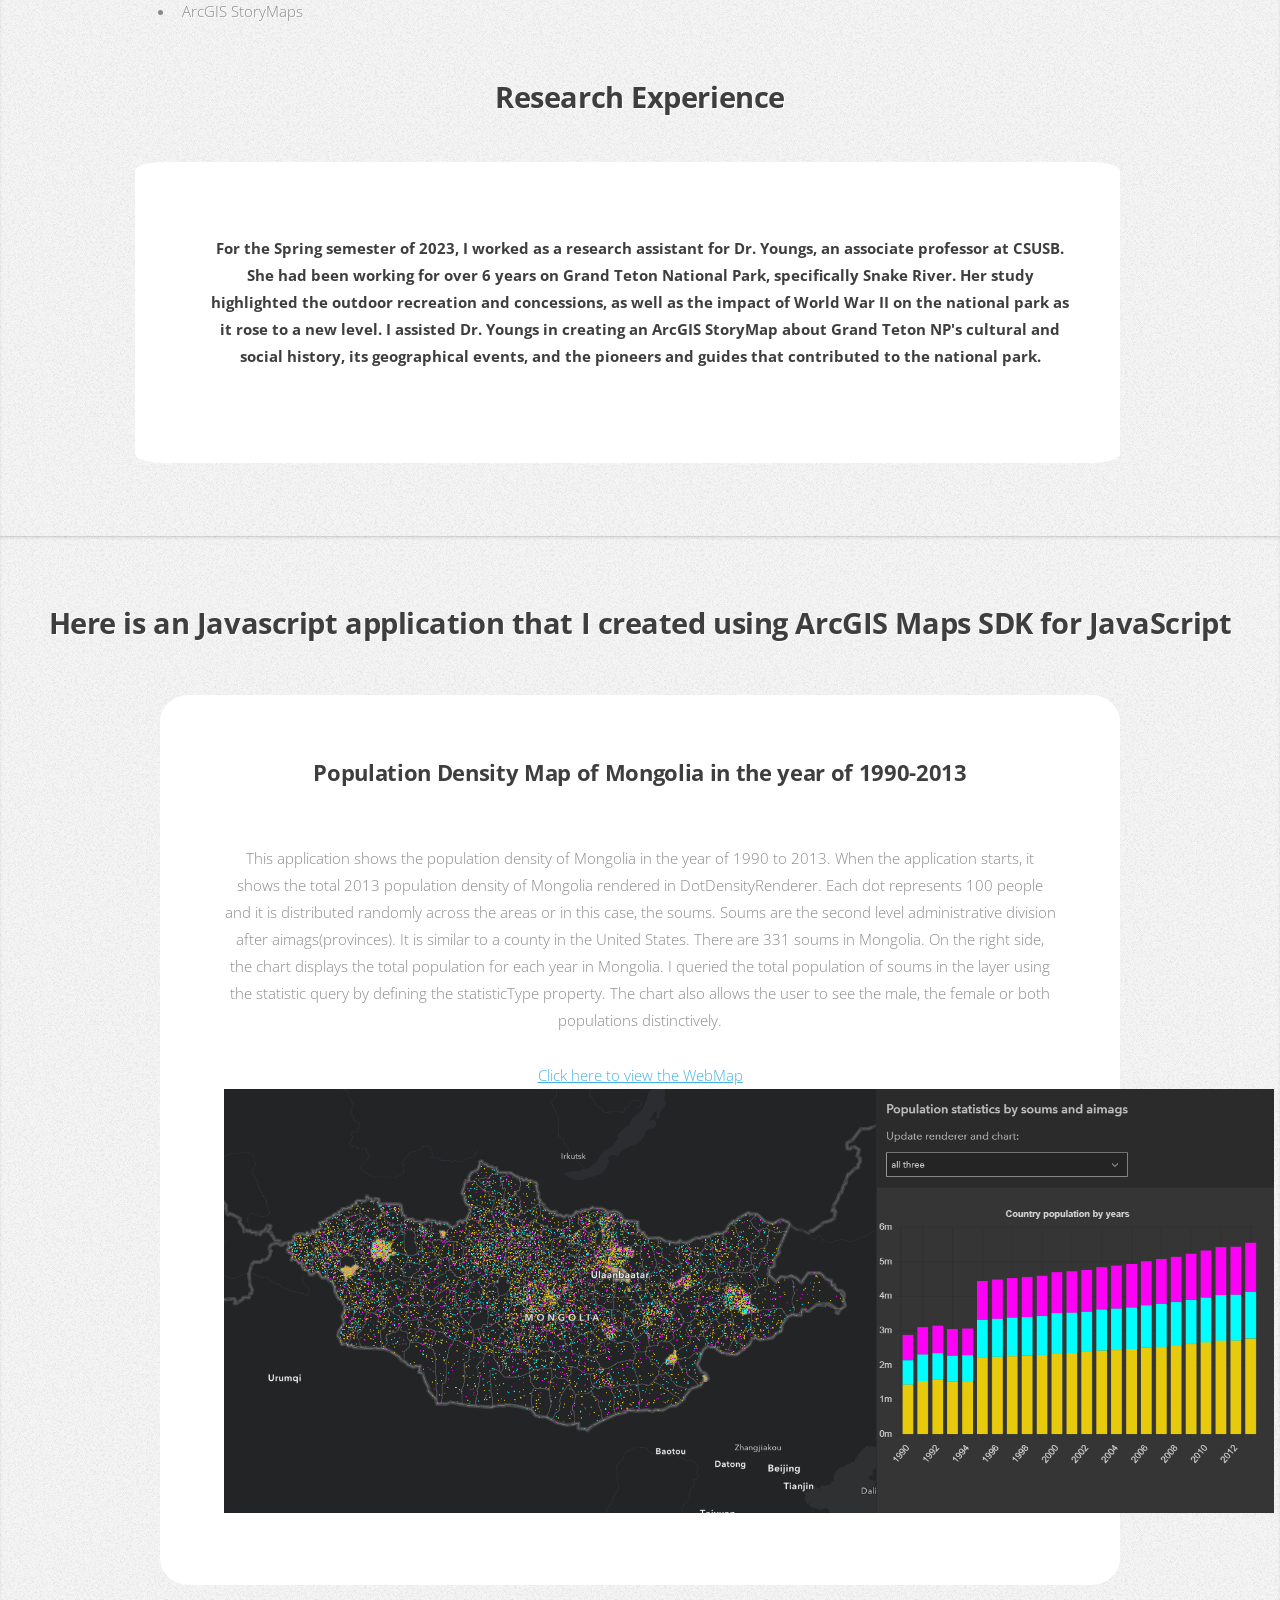
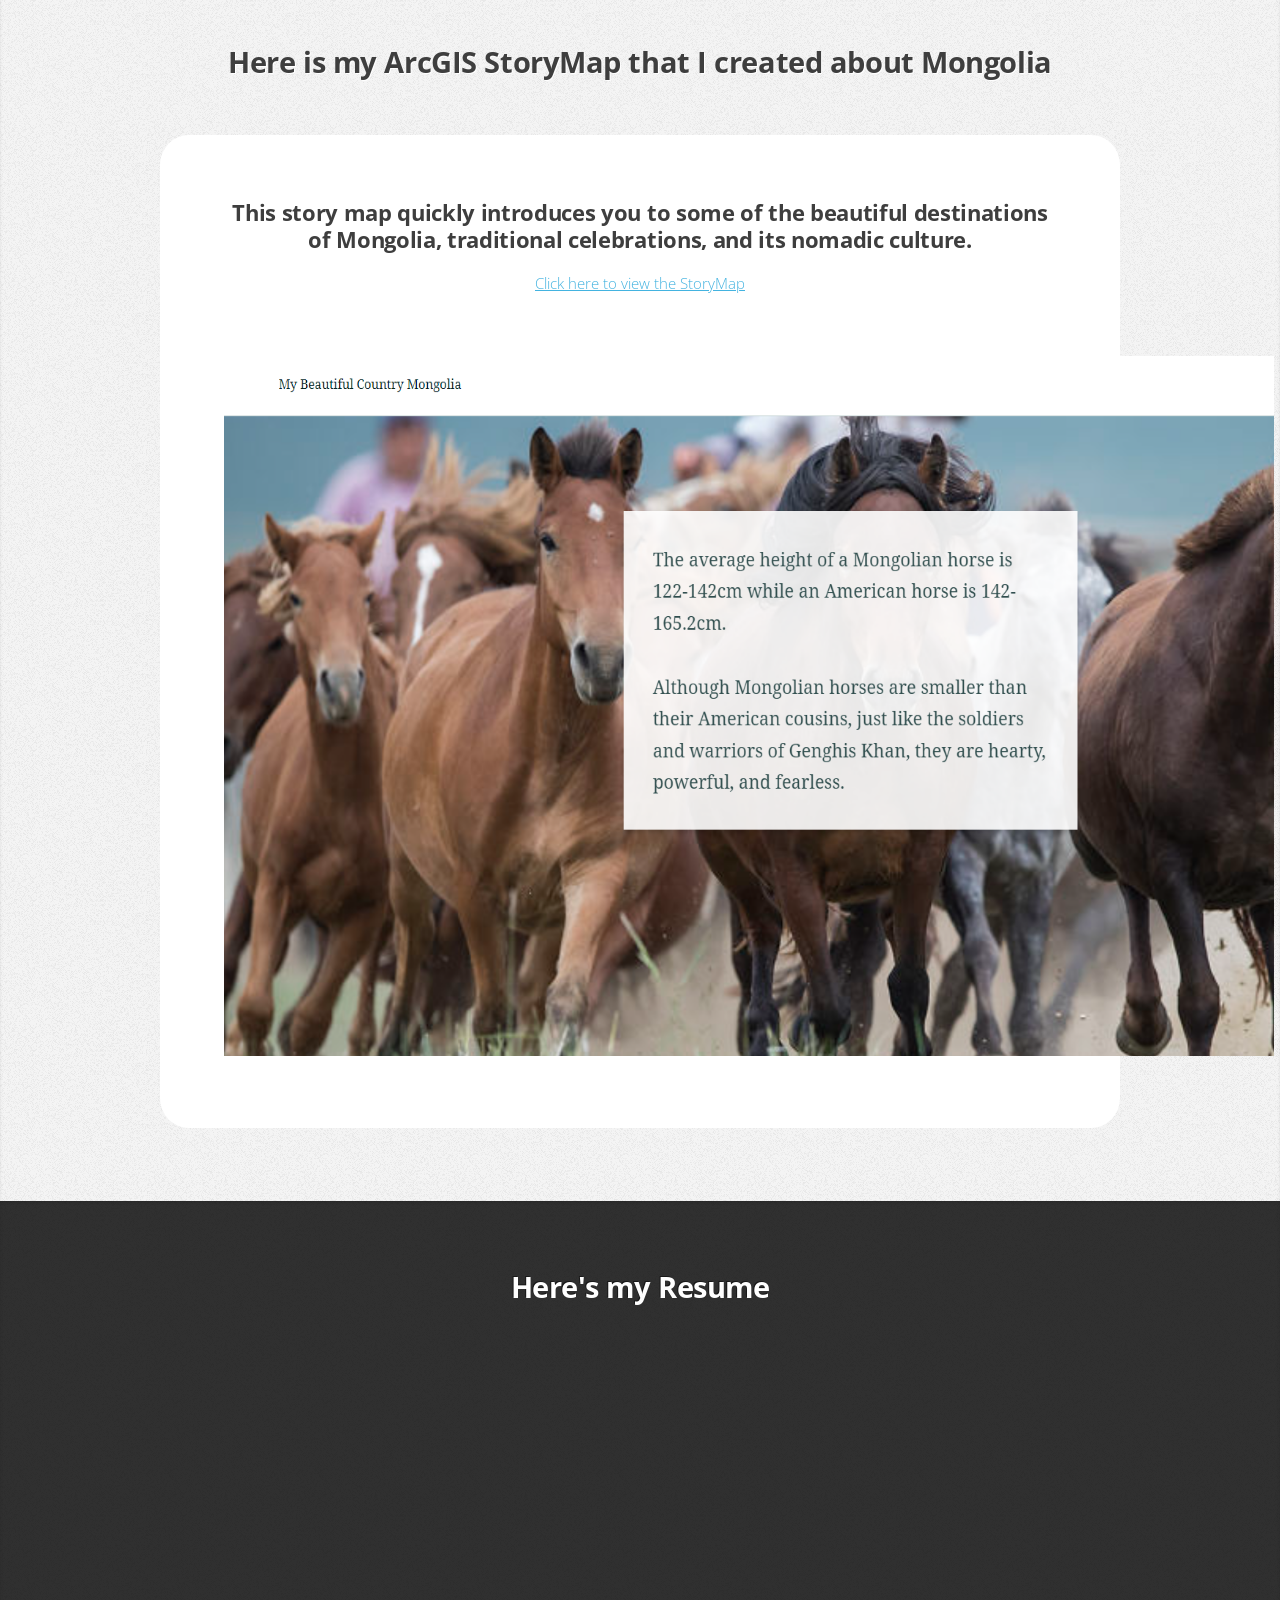
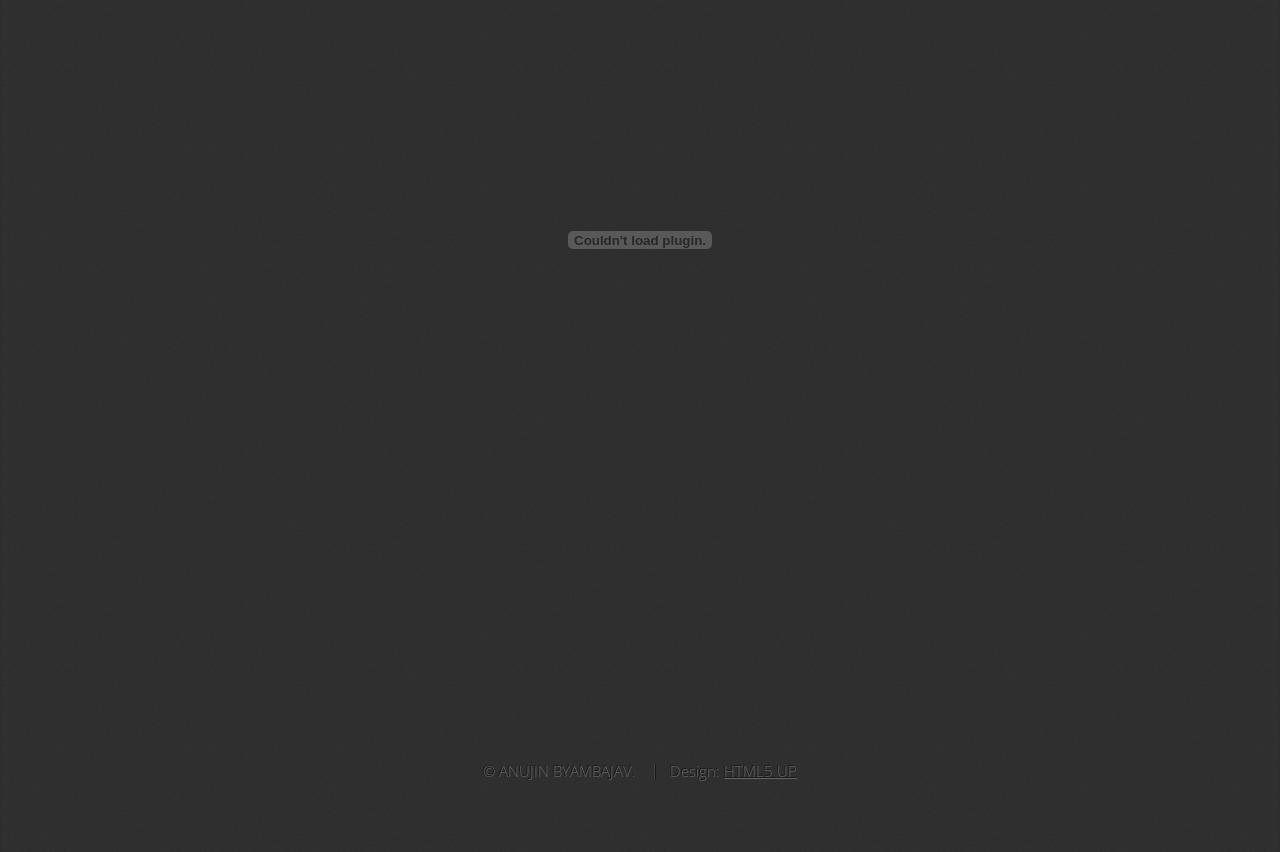
==== commit 38659d49: "updated" ====
--- a/personal-page/index.html
+++ b/personal-page/index.html
@@ -82,7 +82,7 @@
       </div>
     </article>
 
-    <article id="professional" class="wrapper style3">
+    <article id="professional" class="wrapper style3" style="padding-top: 1.5em";>
       <div class="container">
         <header>
           <h2>Professional Interest</h2>
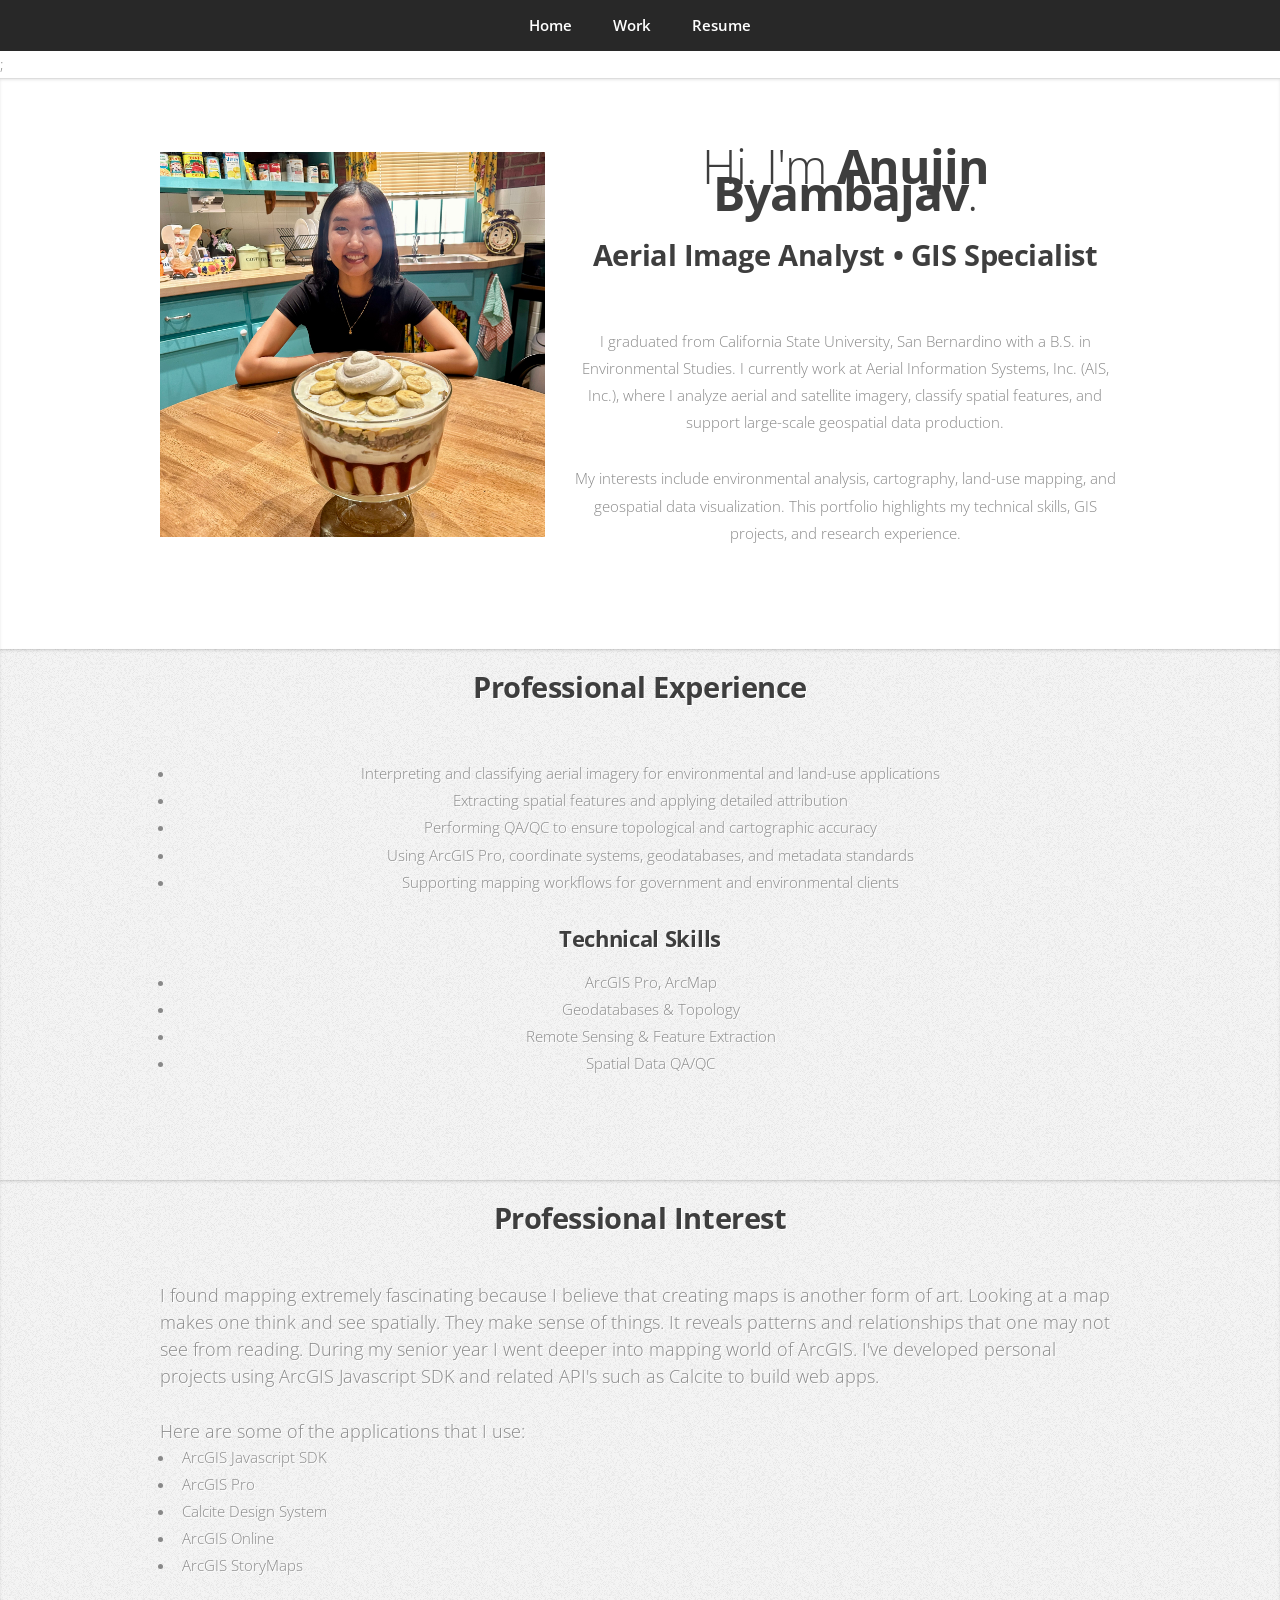
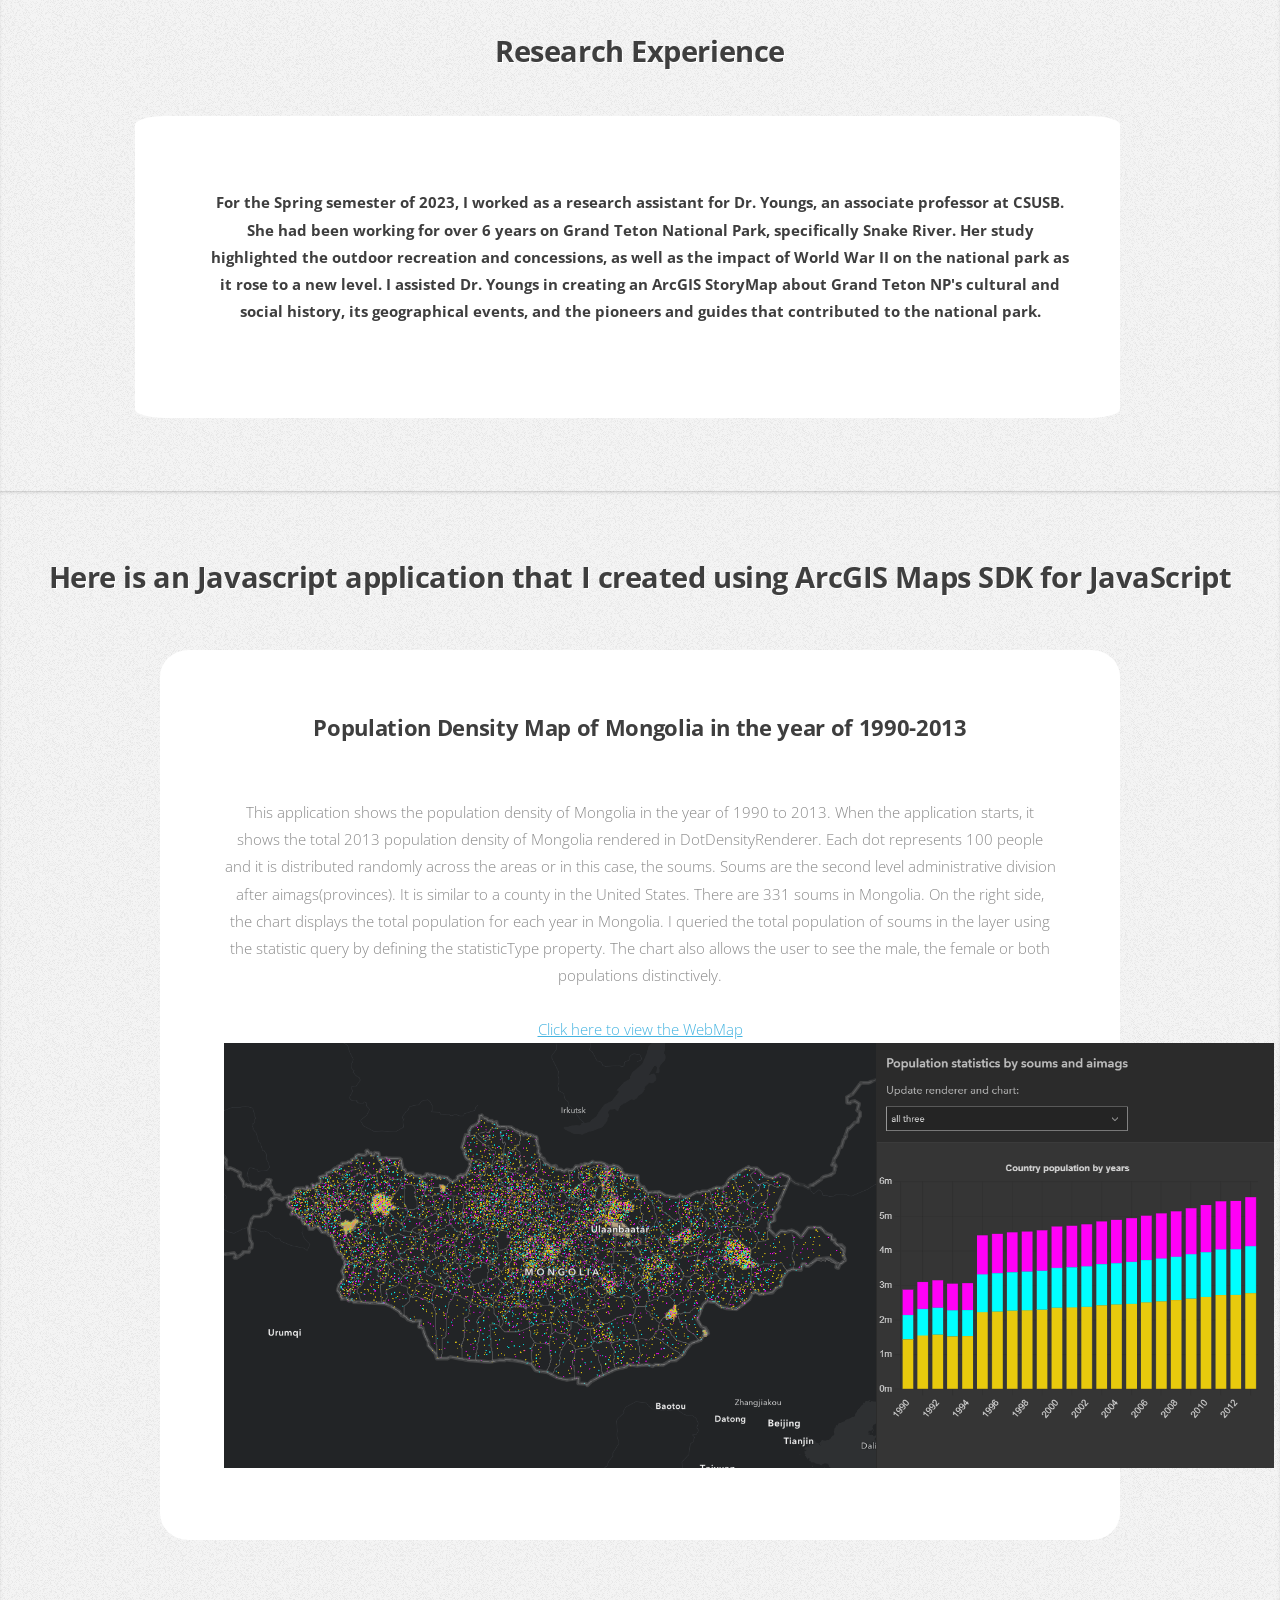
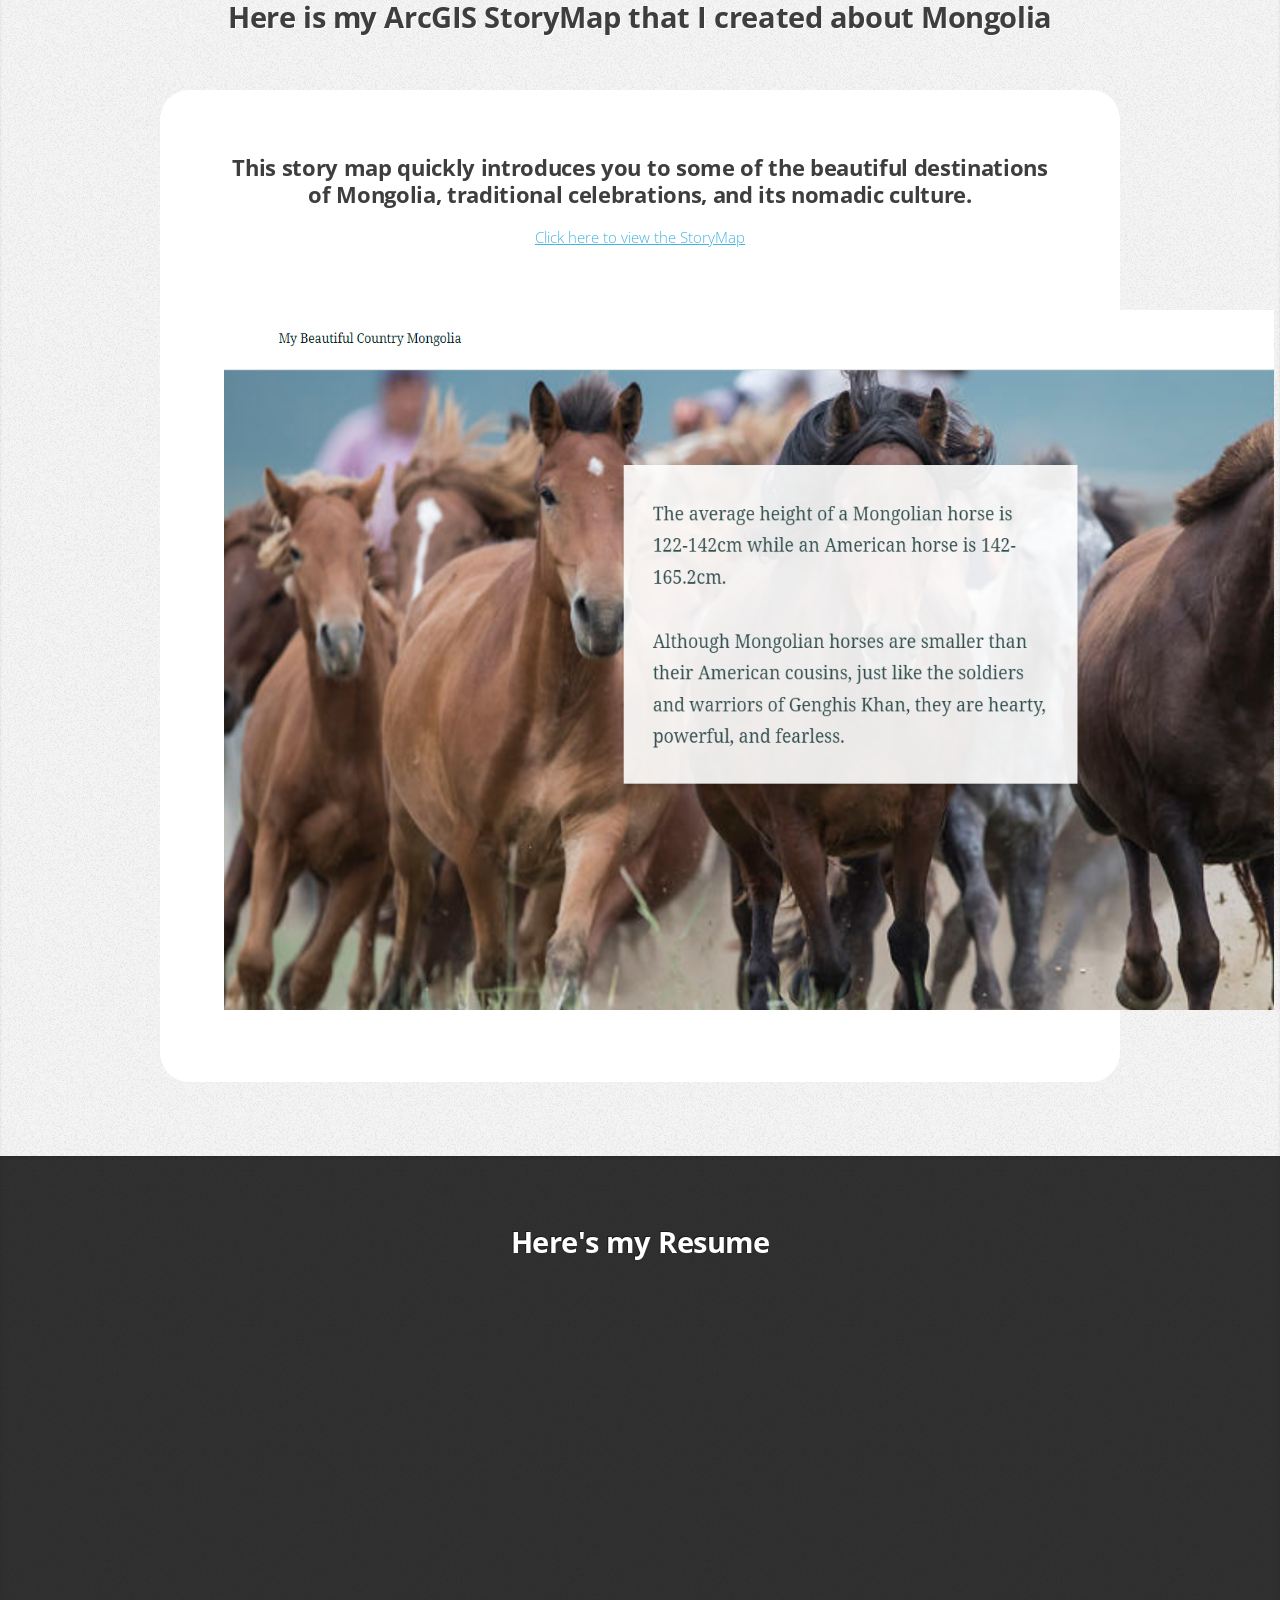
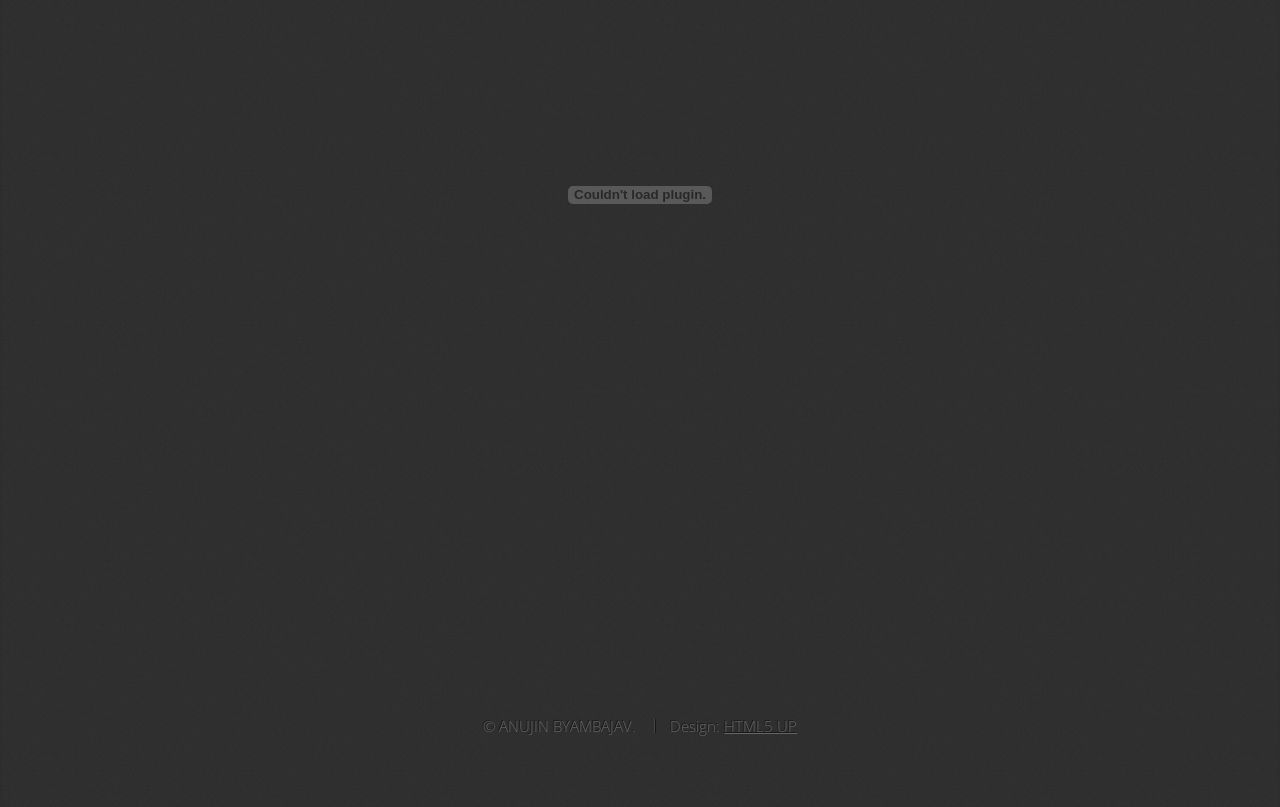
==== commit e7634c1b: "e" ====
--- a/personal-page/index.html
+++ b/personal-page/index.html
@@ -59,7 +59,7 @@
       </div>
     </article>
 
-    <article id="intro" class="wrapper style3">
+    <article id="intro" class="wrapper style3" style="padding-top: 1.7em">
       <div class="container">
         <header>
           <h2>Professional Experience</h2>
@@ -82,7 +82,7 @@
       </div>
     </article>
 
-    <article id="professional" class="wrapper style3" style="padding-top: 1.5em";>
+    <article id="professional" class="wrapper style3" style="padding-top: 1.7em";>
       <div class="container">
         <header>
           <h2>Professional Interest</h2>
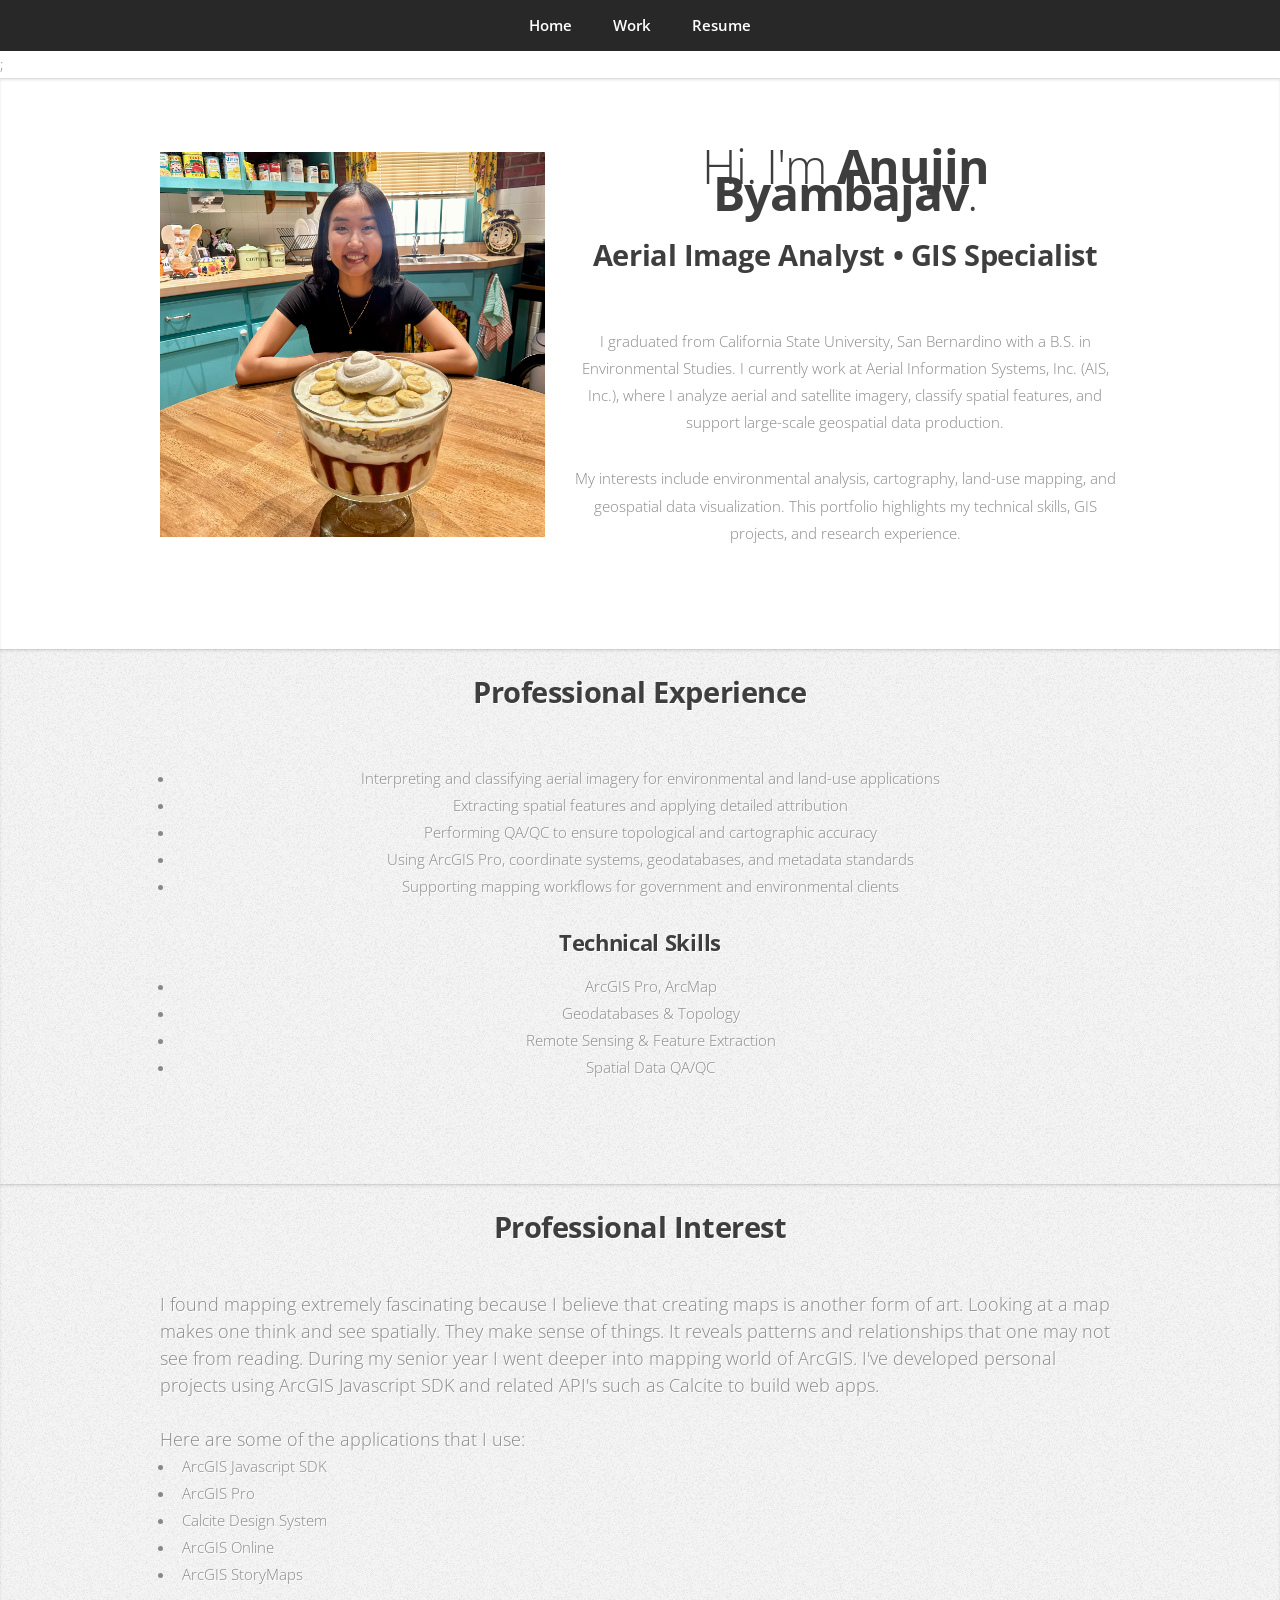
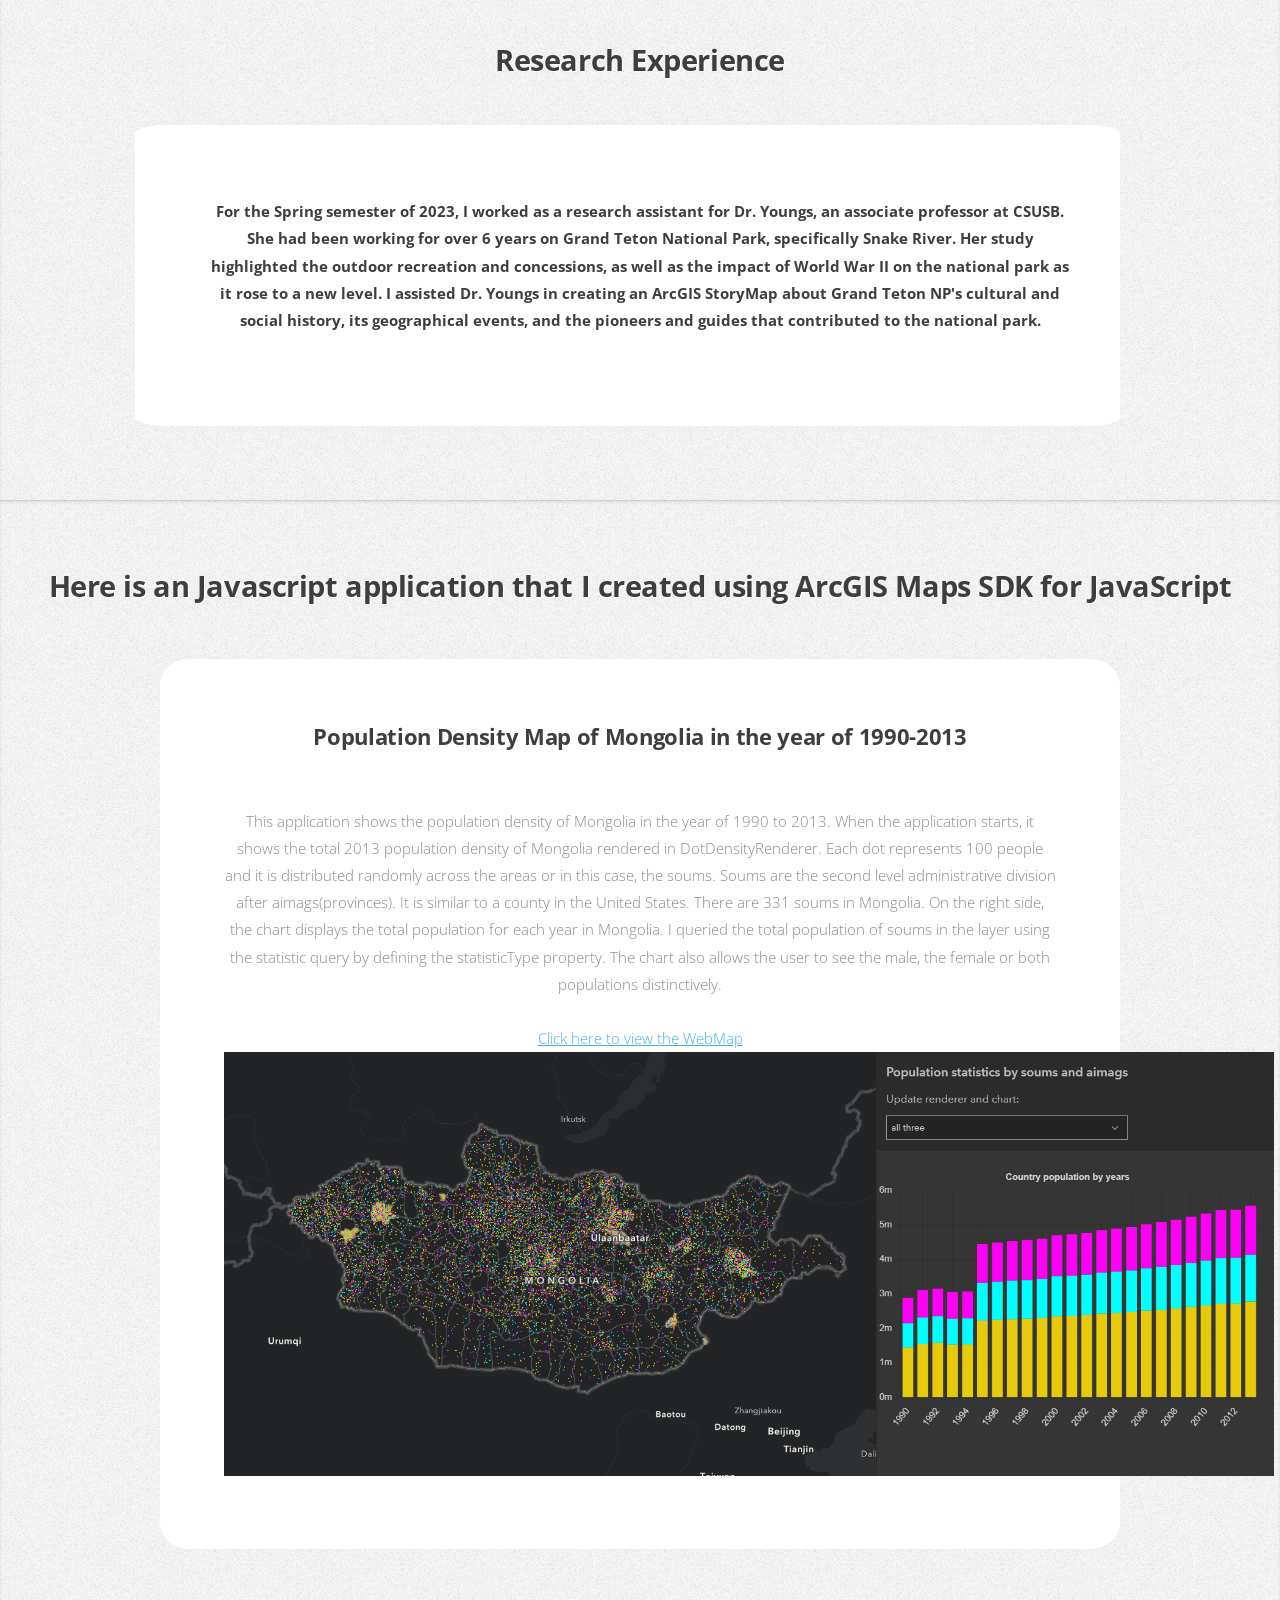
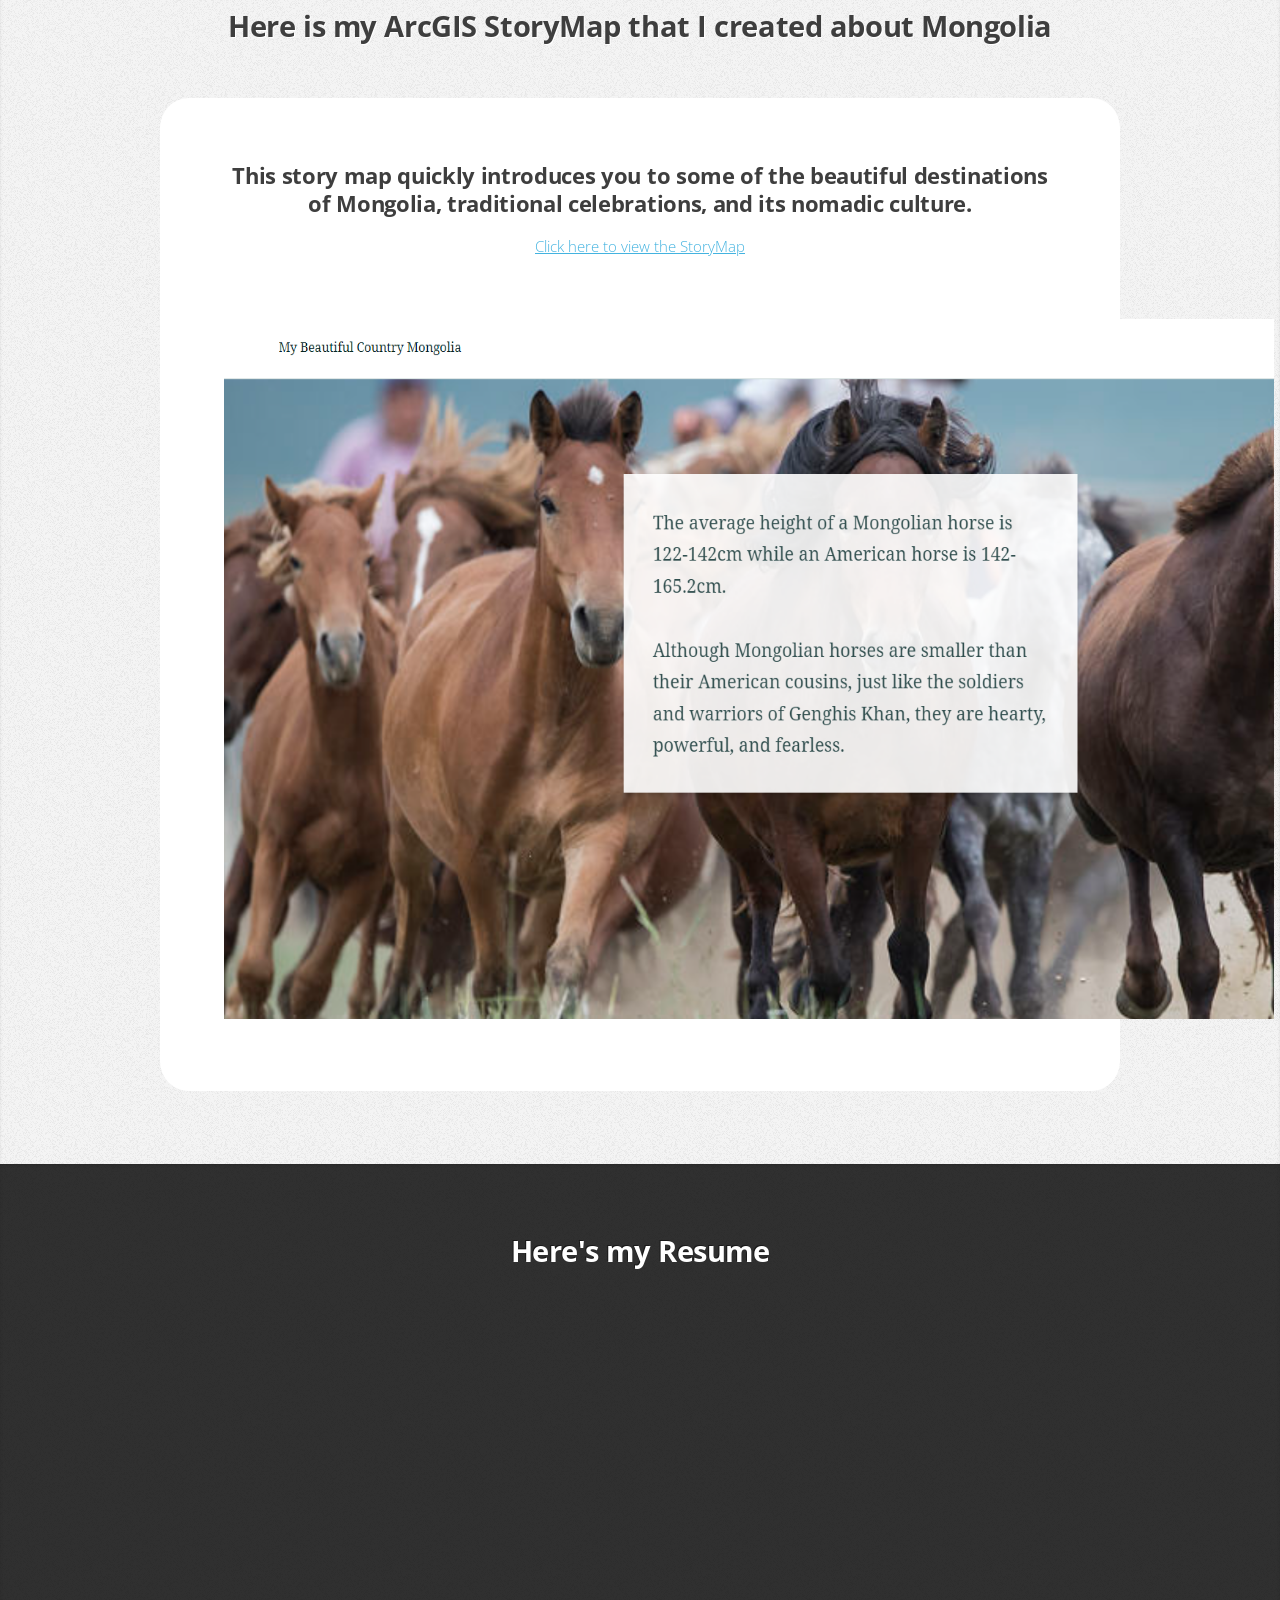
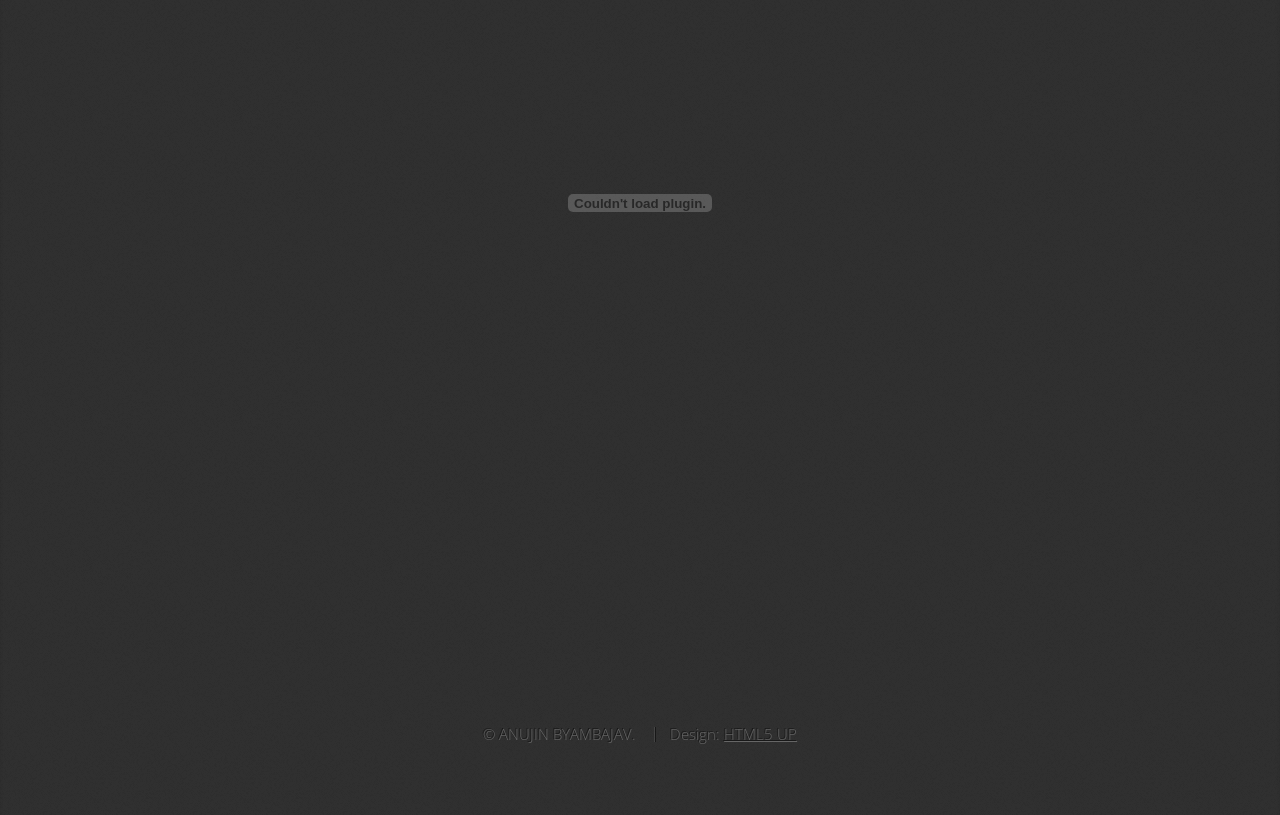
==== commit a91bad7b: "h" ====
--- a/personal-page/index.html
+++ b/personal-page/index.html
@@ -59,7 +59,7 @@
       </div>
     </article>
 
-    <article id="intro" class="wrapper style3" style="padding-top: 1.7em">
+    <article id="intro" class="wrapper style3" style="padding-top: 2em">
       <div class="container">
         <header>
           <h2>Professional Experience</h2>
@@ -82,7 +82,7 @@
       </div>
     </article>
 
-    <article id="professional" class="wrapper style3" style="padding-top: 1.7em";>
+    <article id="professional" class="wrapper style3" style="padding-top: 2em";>
       <div class="container">
         <header>
           <h2>Professional Interest</h2>
